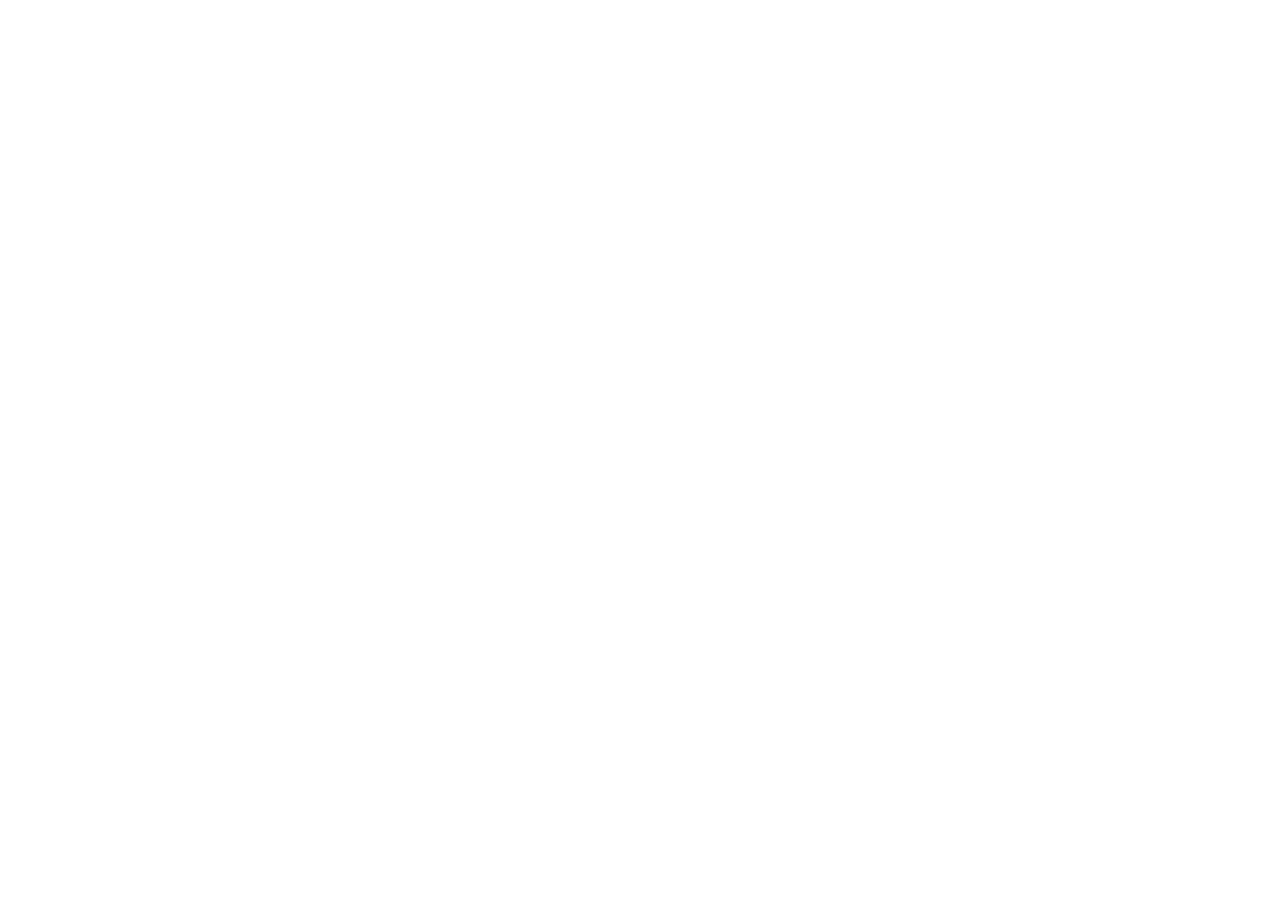
==== hasicskazbrojnice.html @ 20b9e748 "idk" ====
<!DOCTYPE html>
<html lang="en">
<head>
    <meta charset="UTF-8">
    <meta http-equiv="X-UA-Compatible" content="IE=edge">
    <meta name="viewport" content="width=device-width, initial-scale=1.0">
    <title>Document</title>
</head>
<body>
    
</body>
</html>
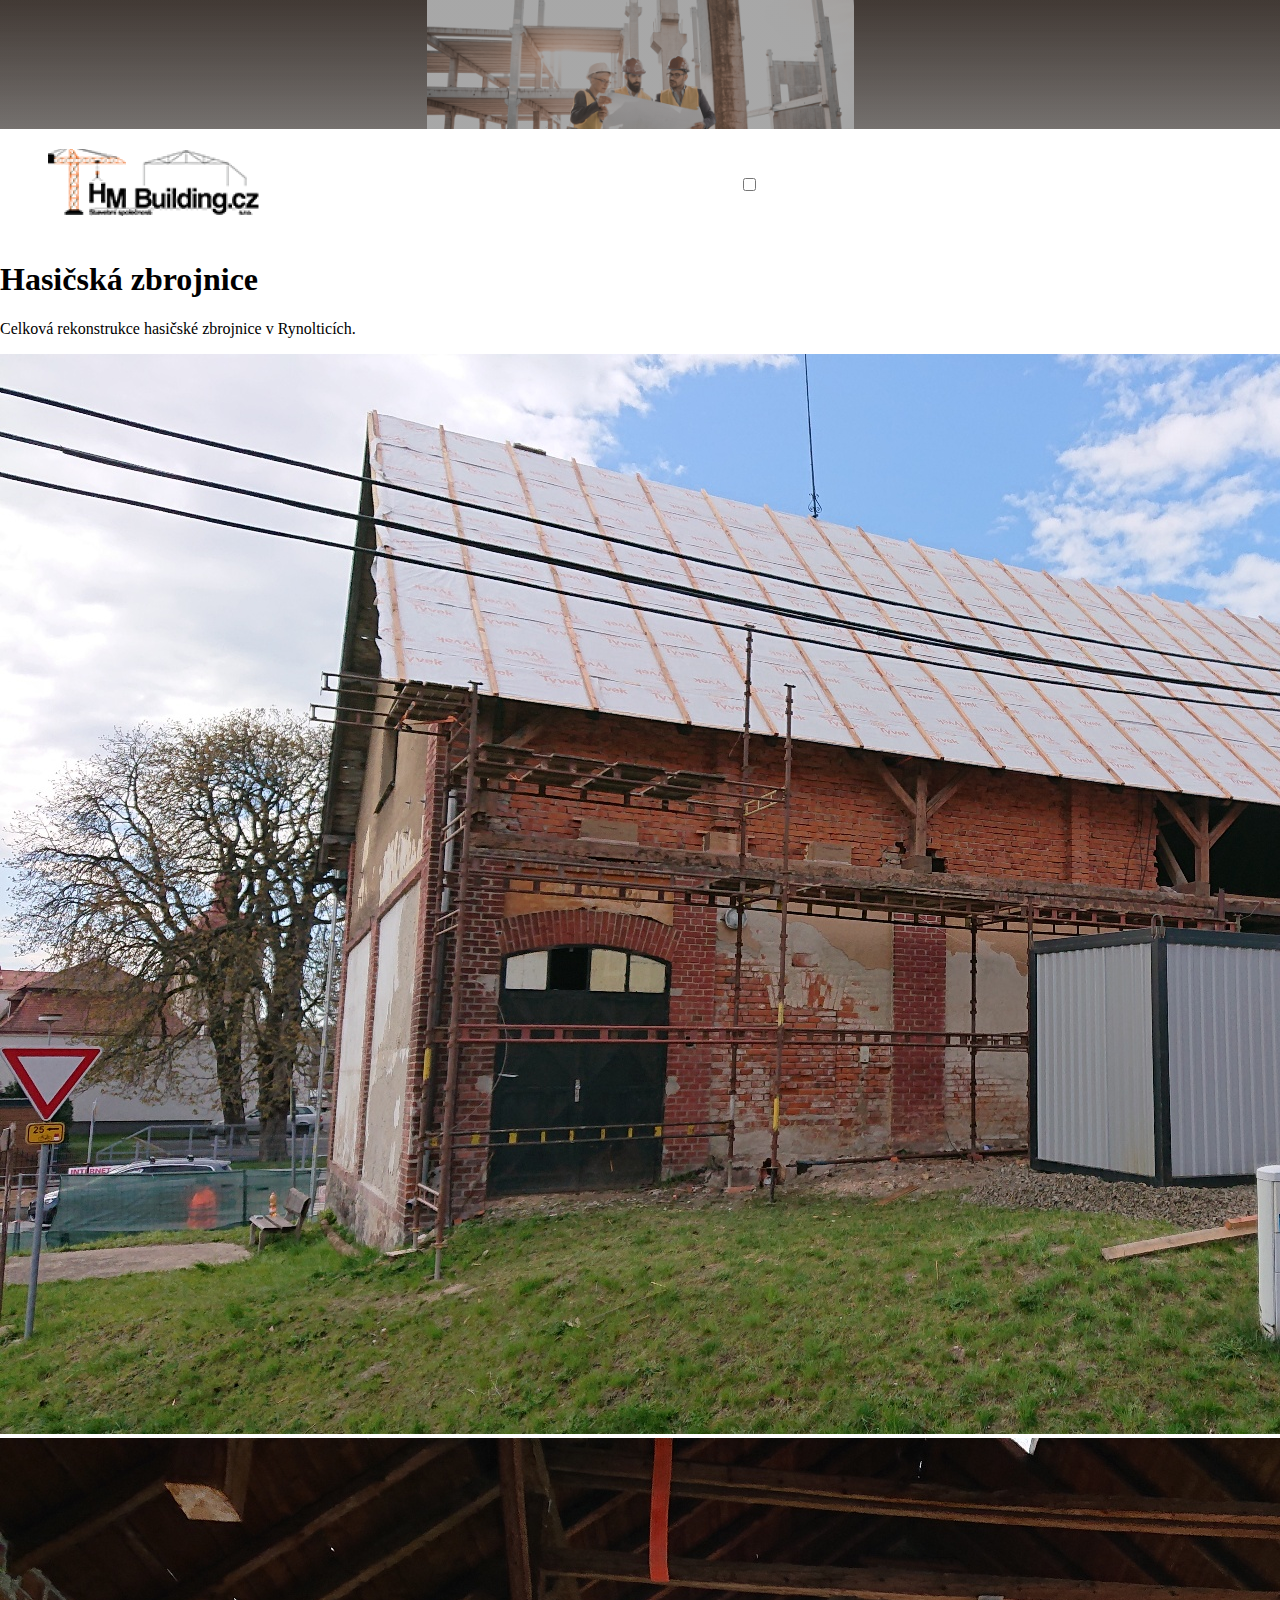
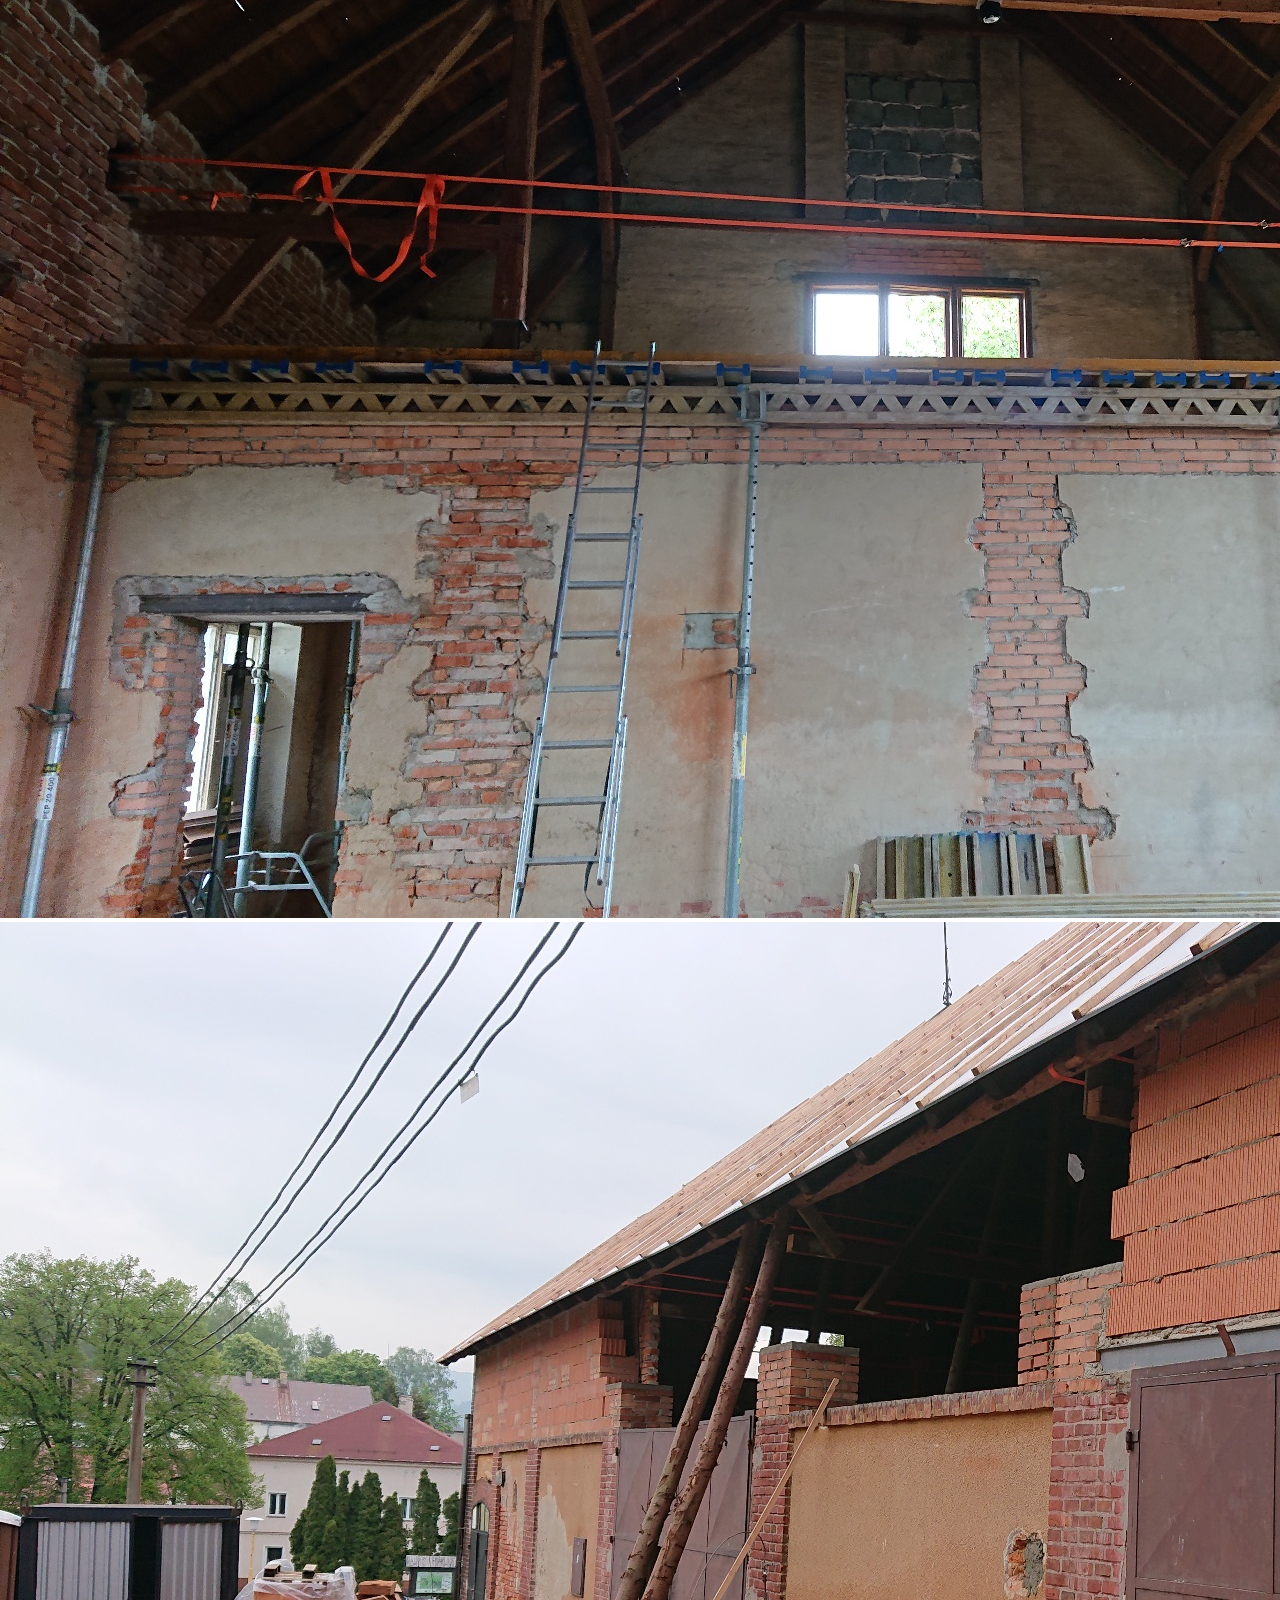
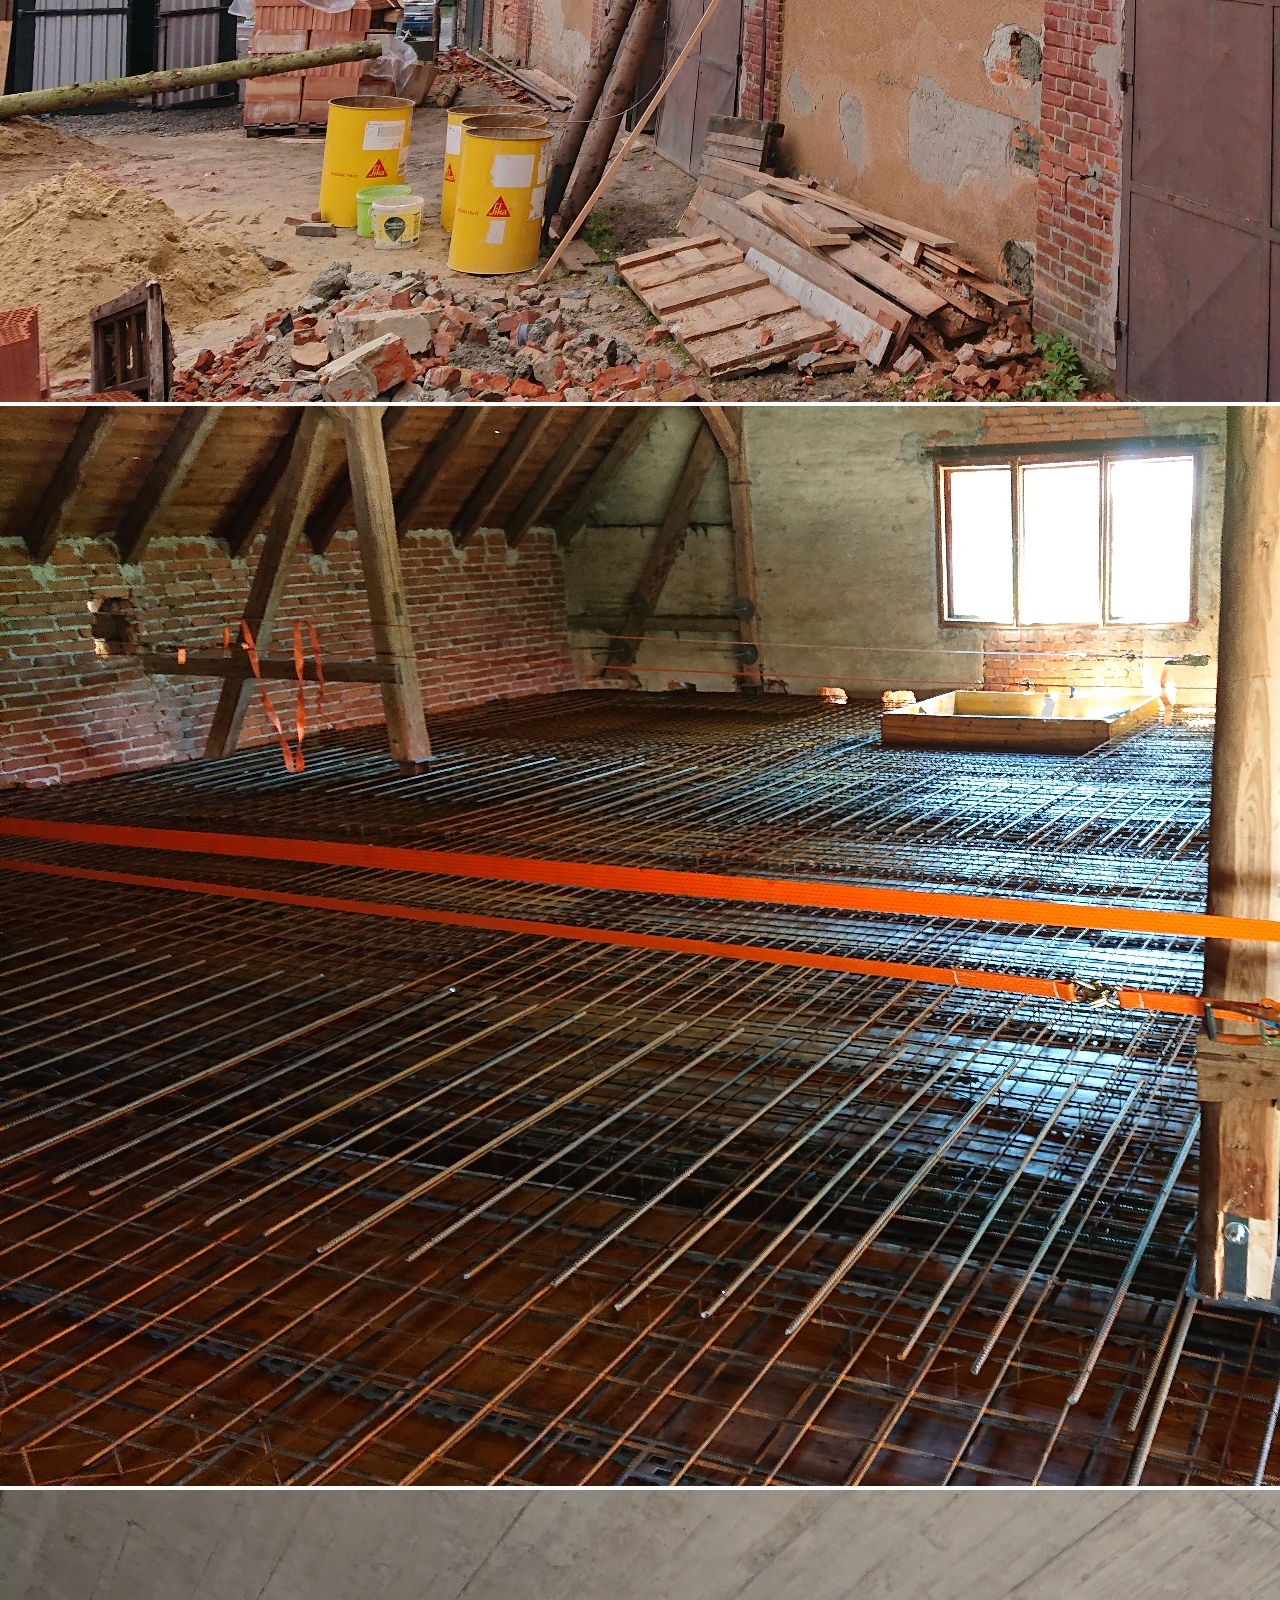
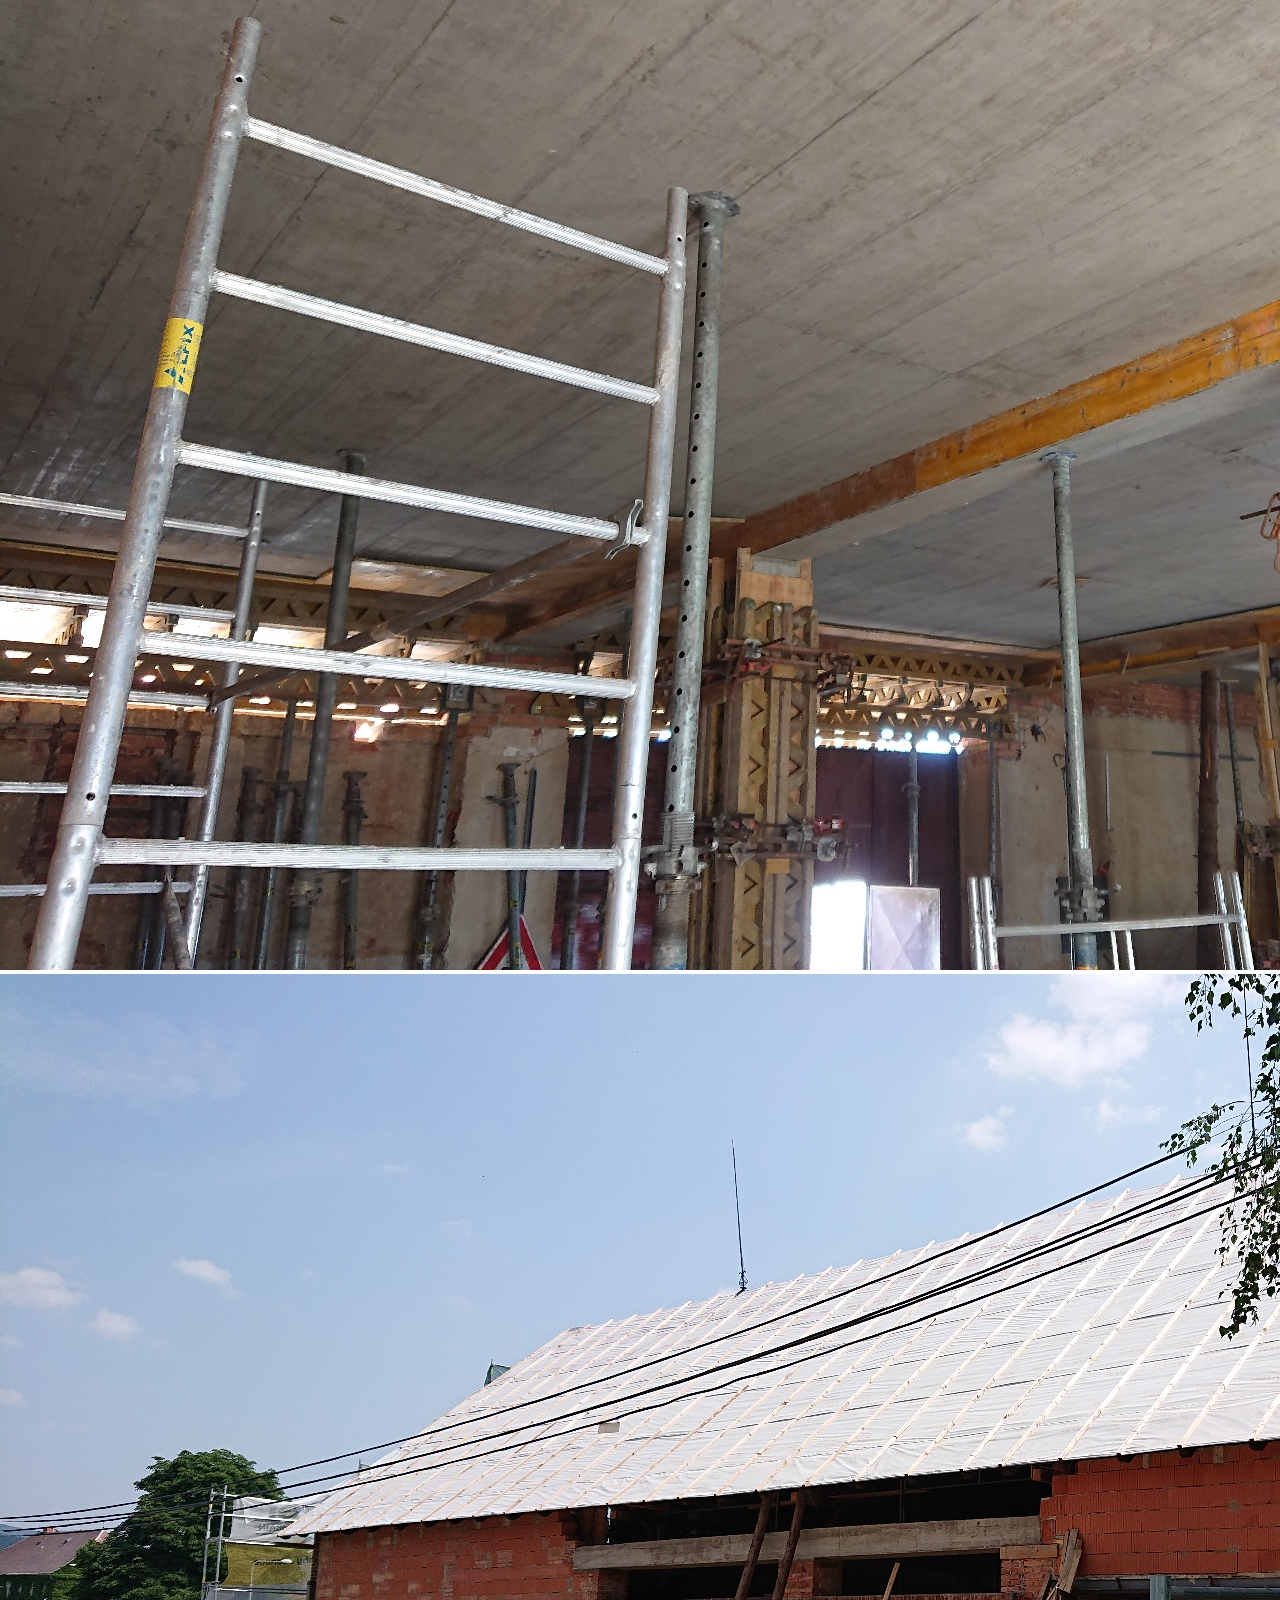
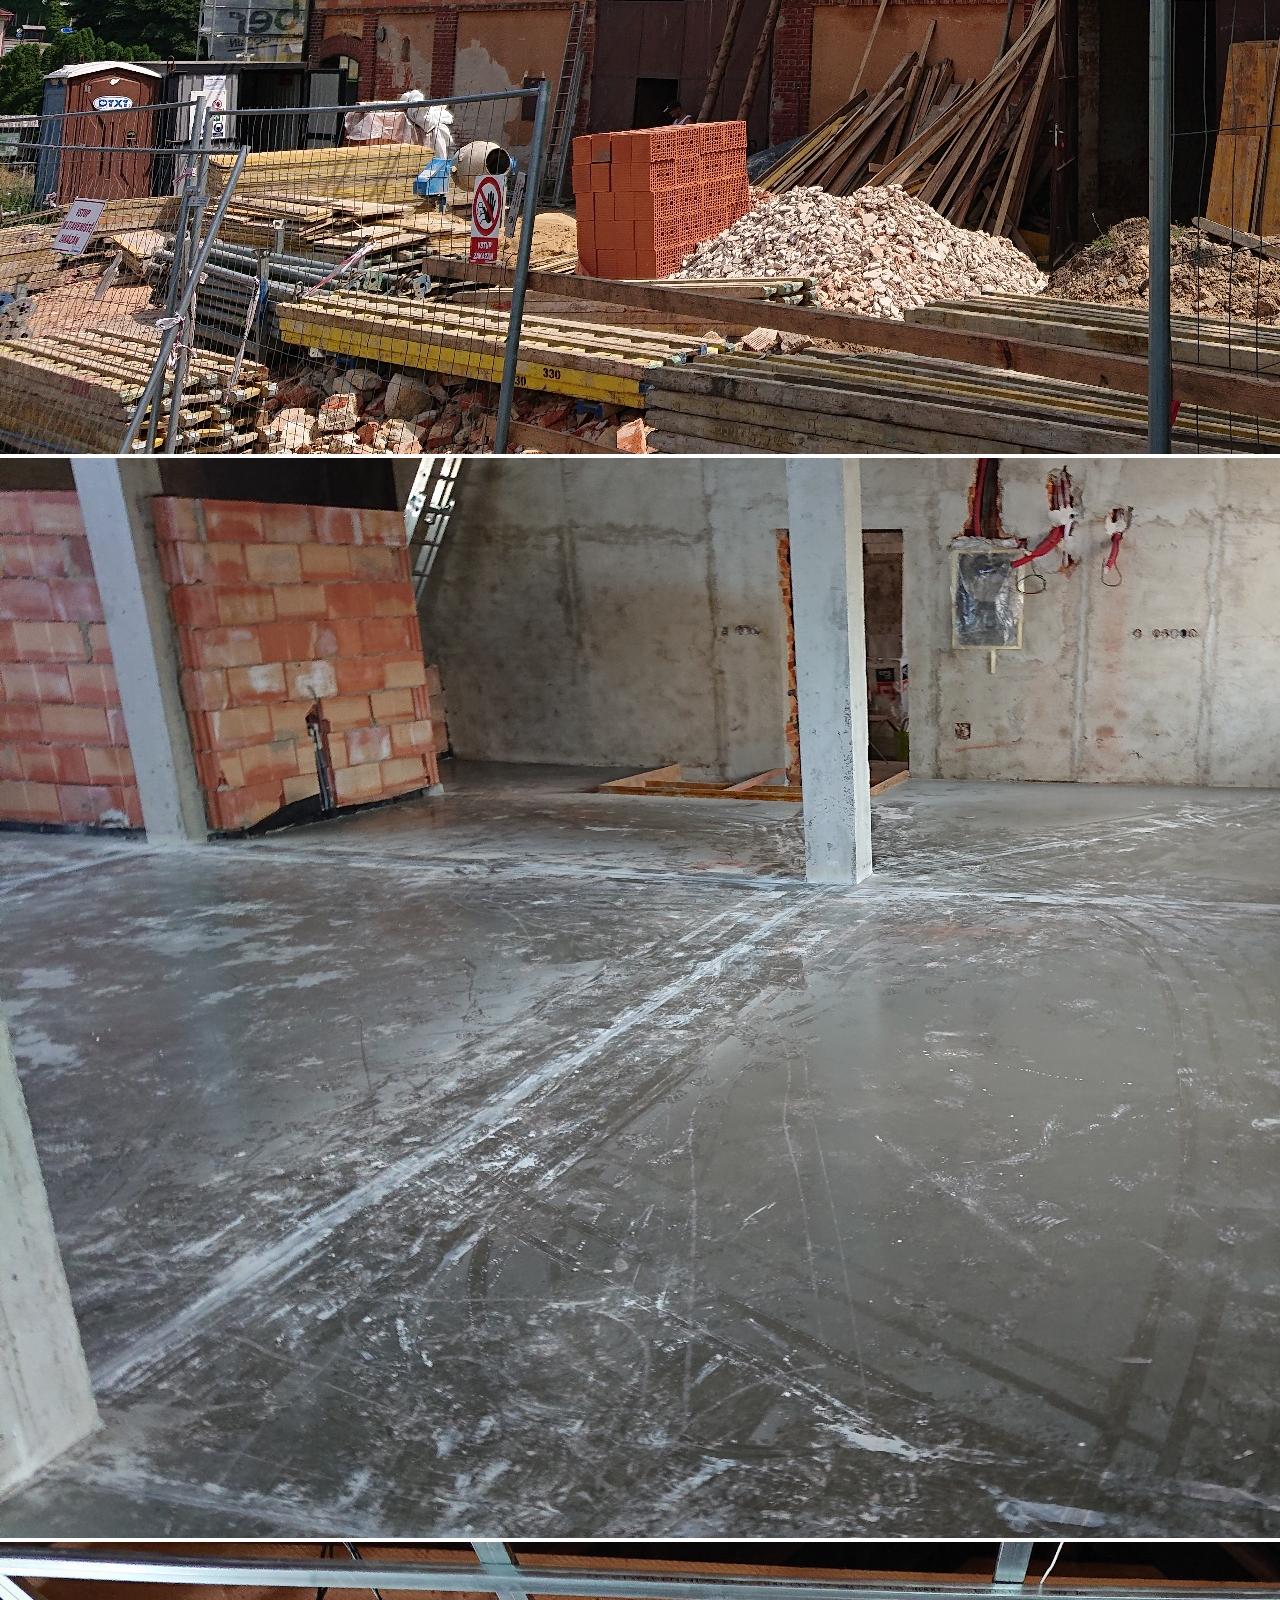
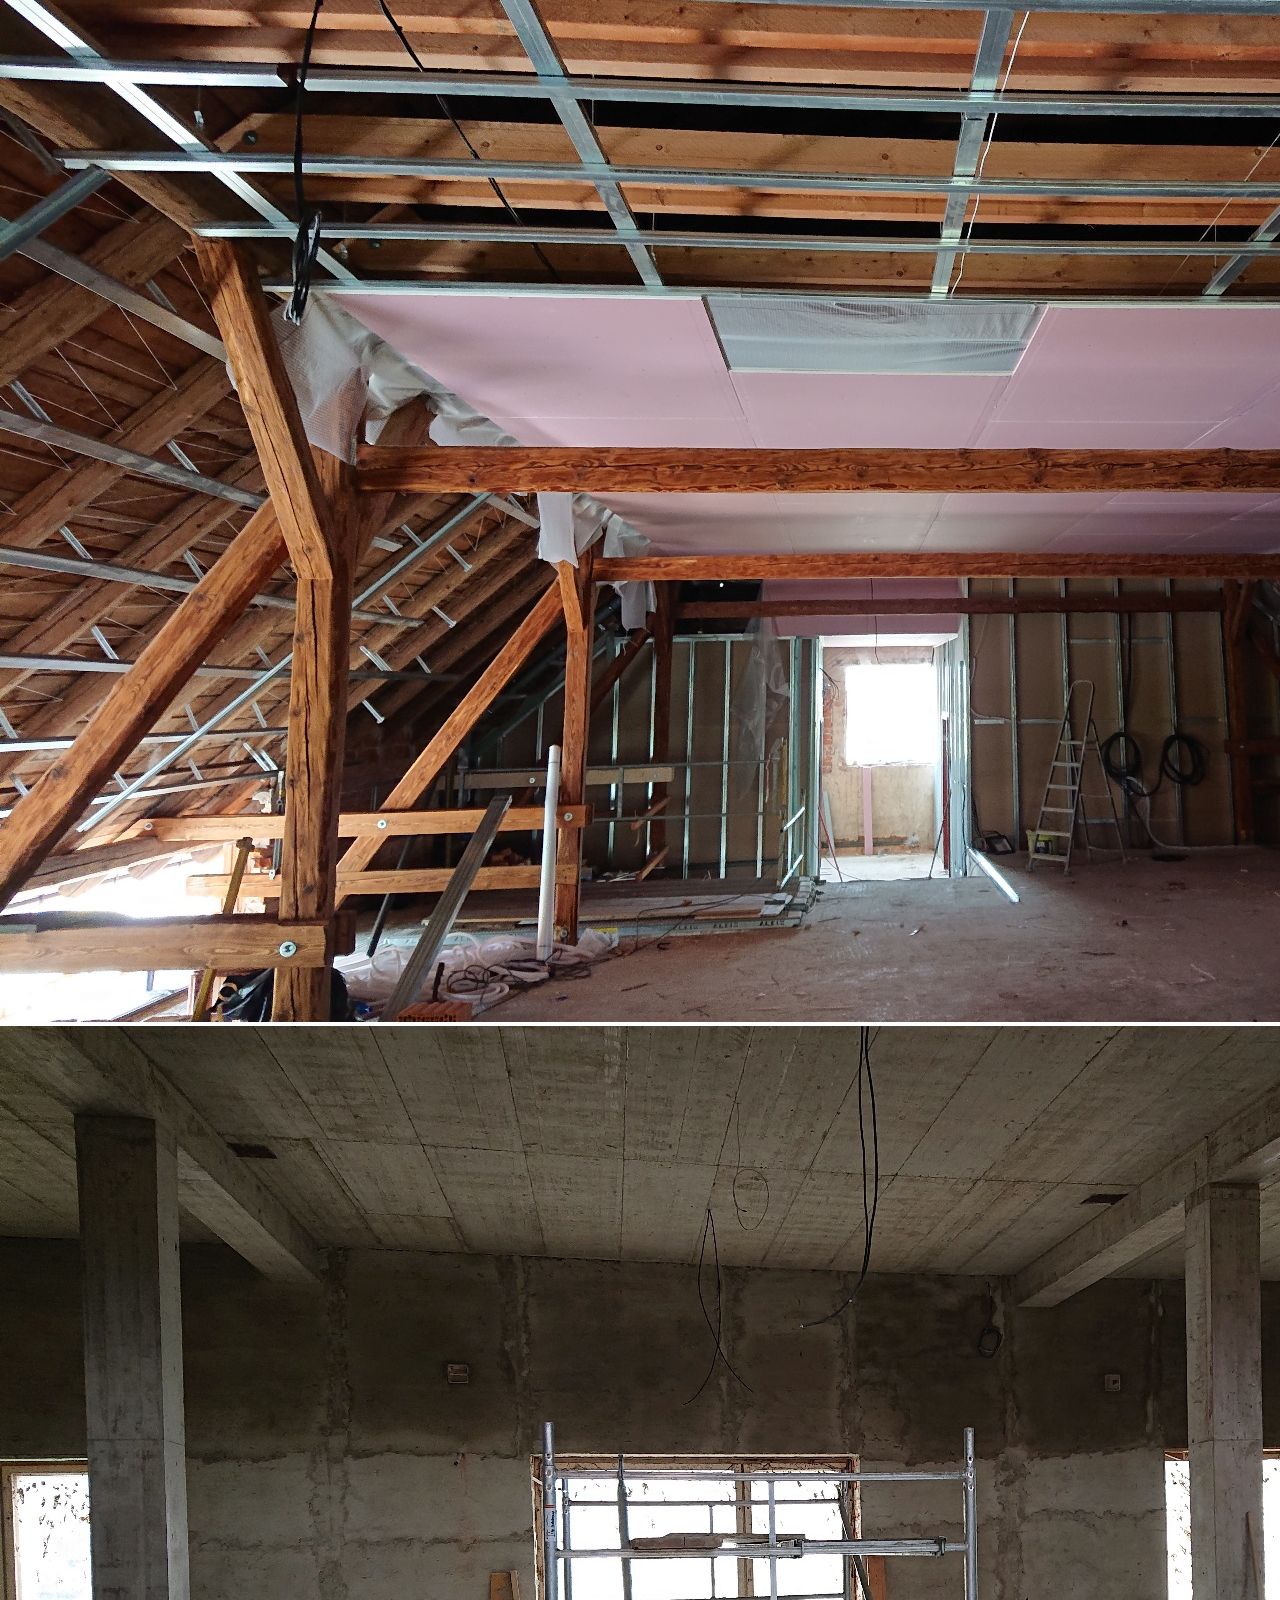
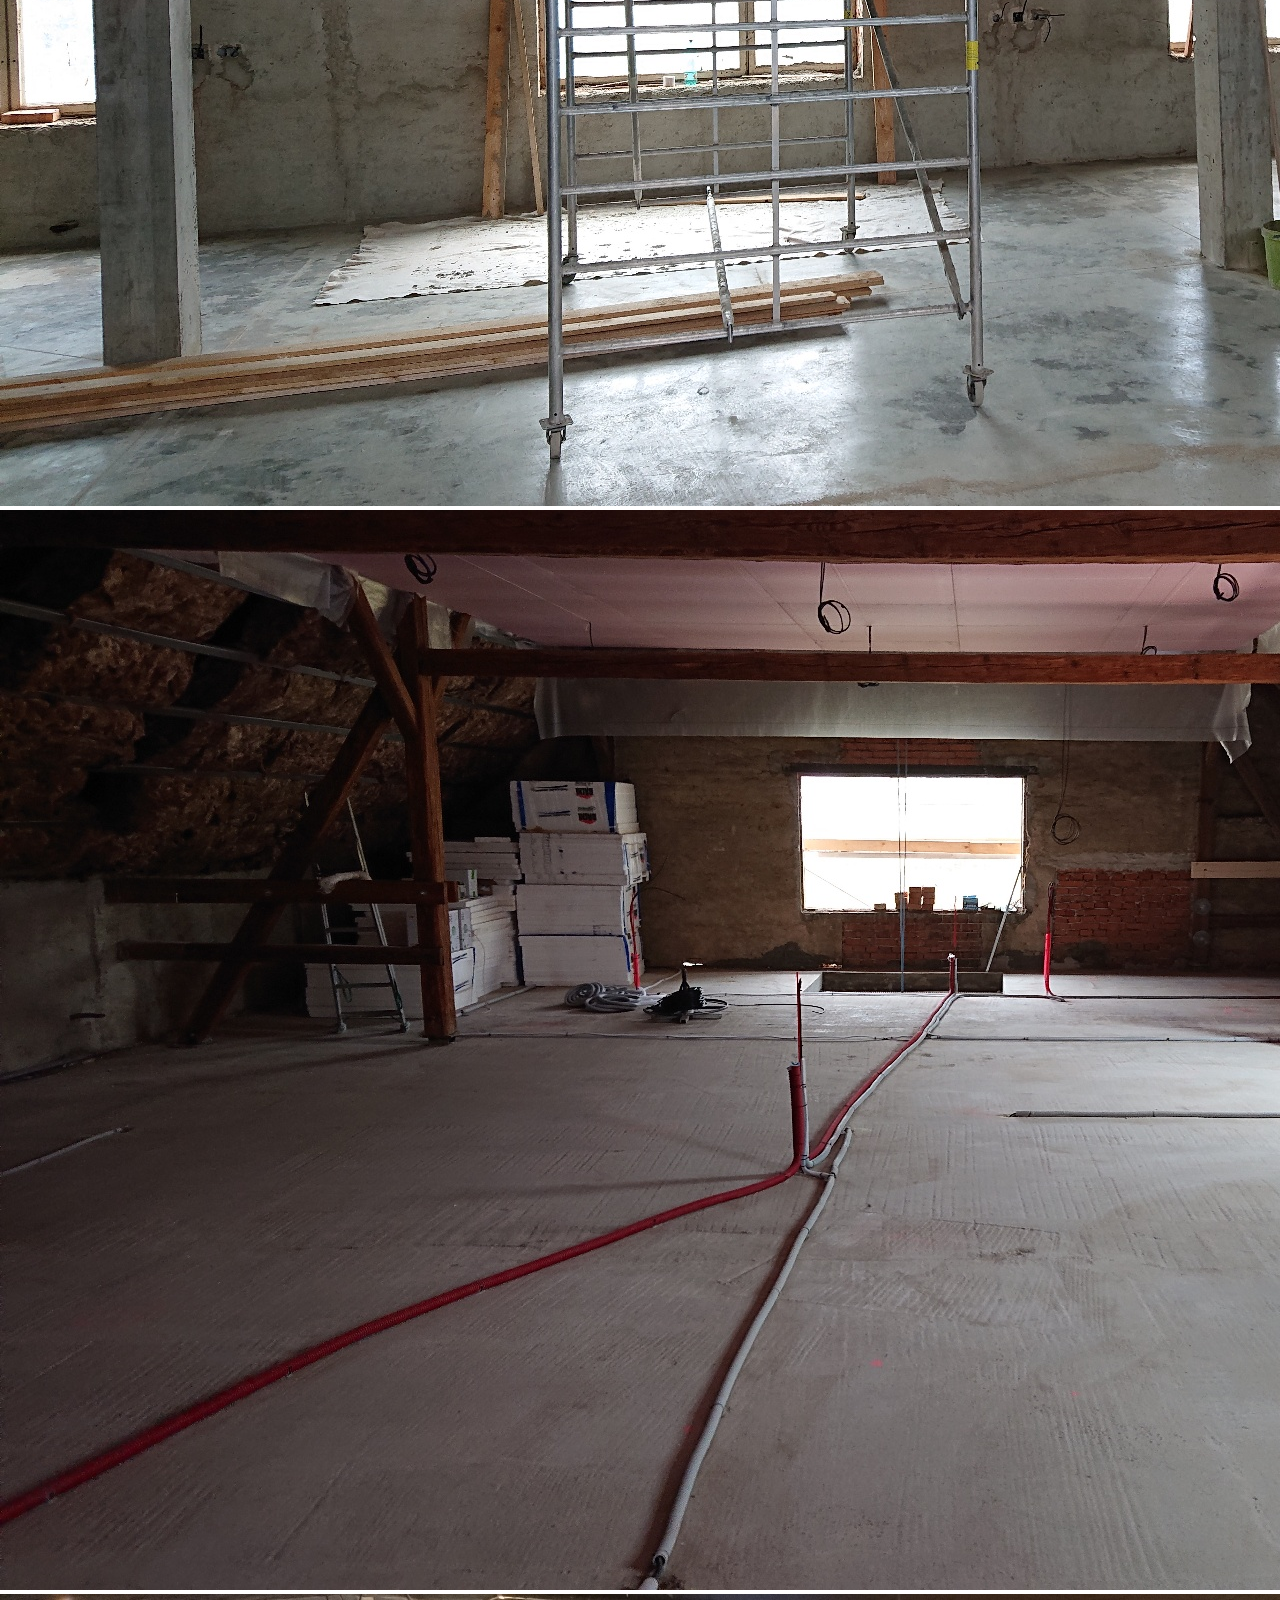
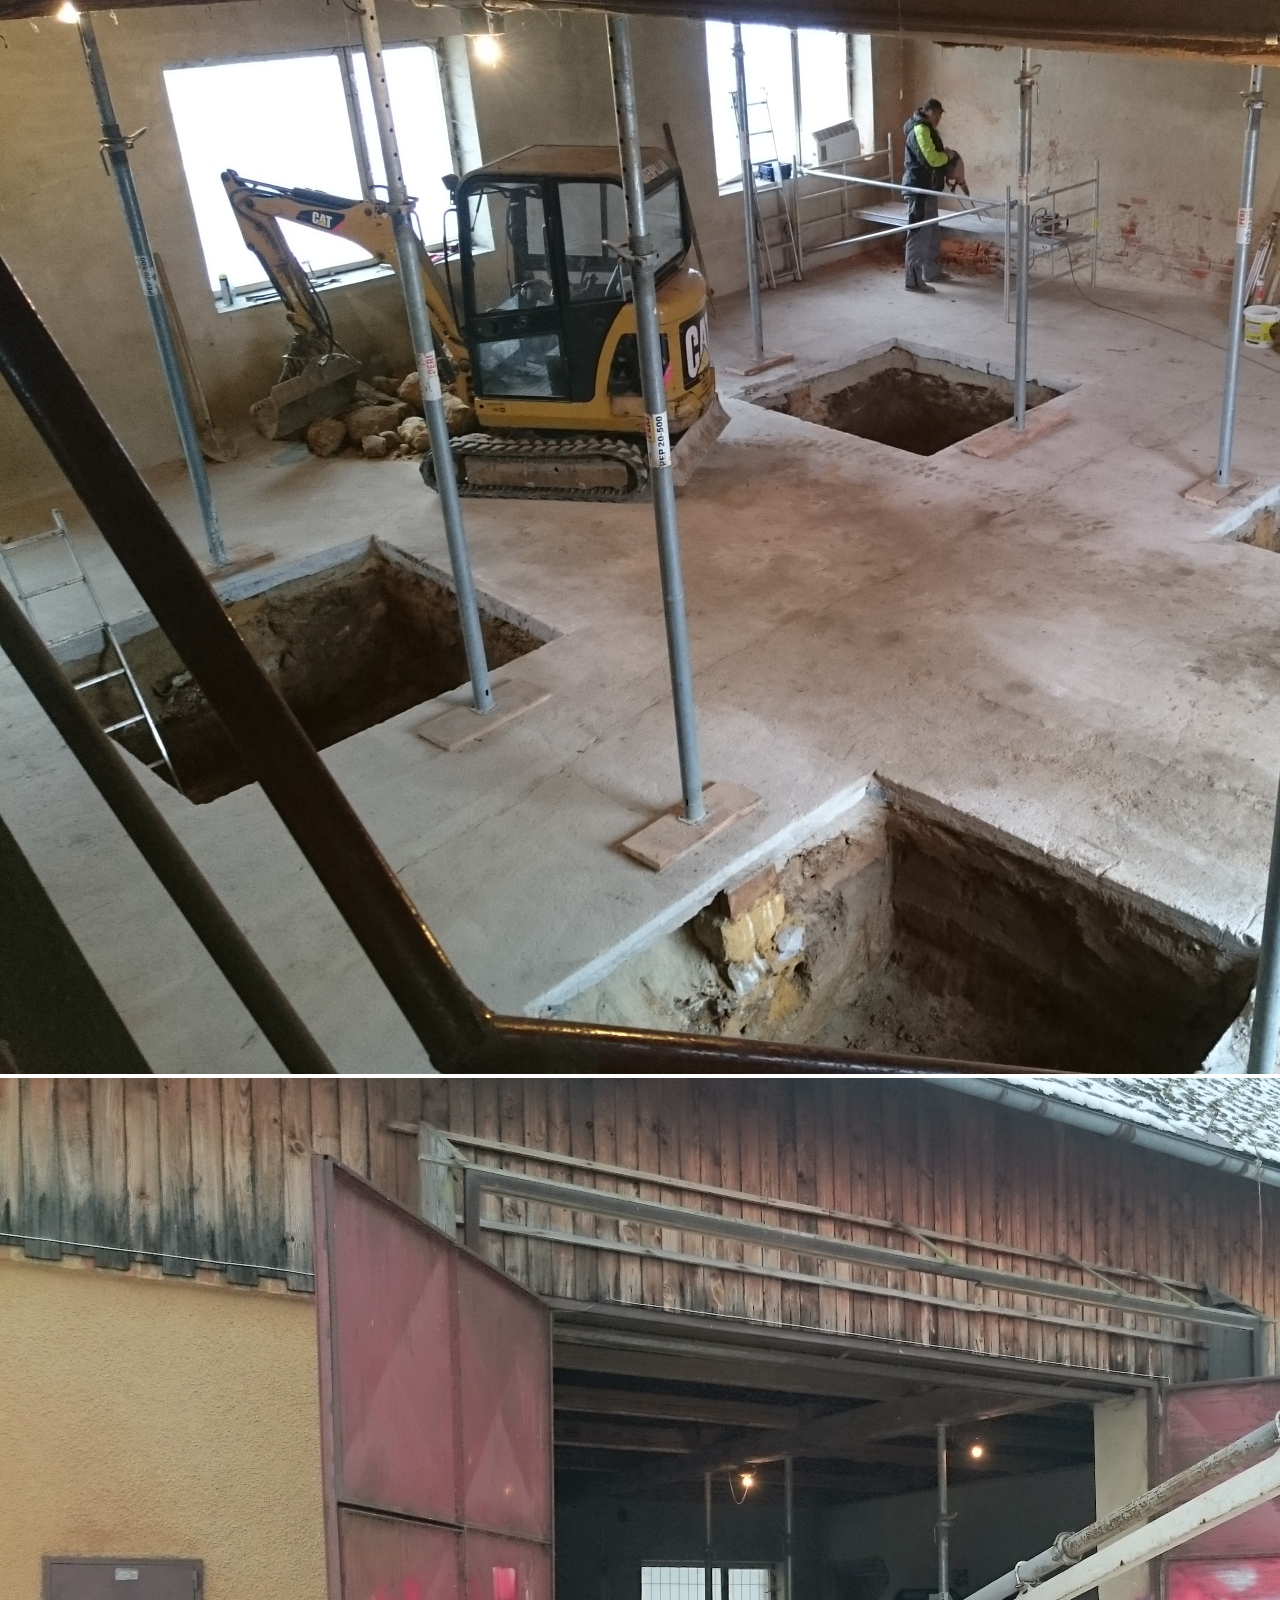
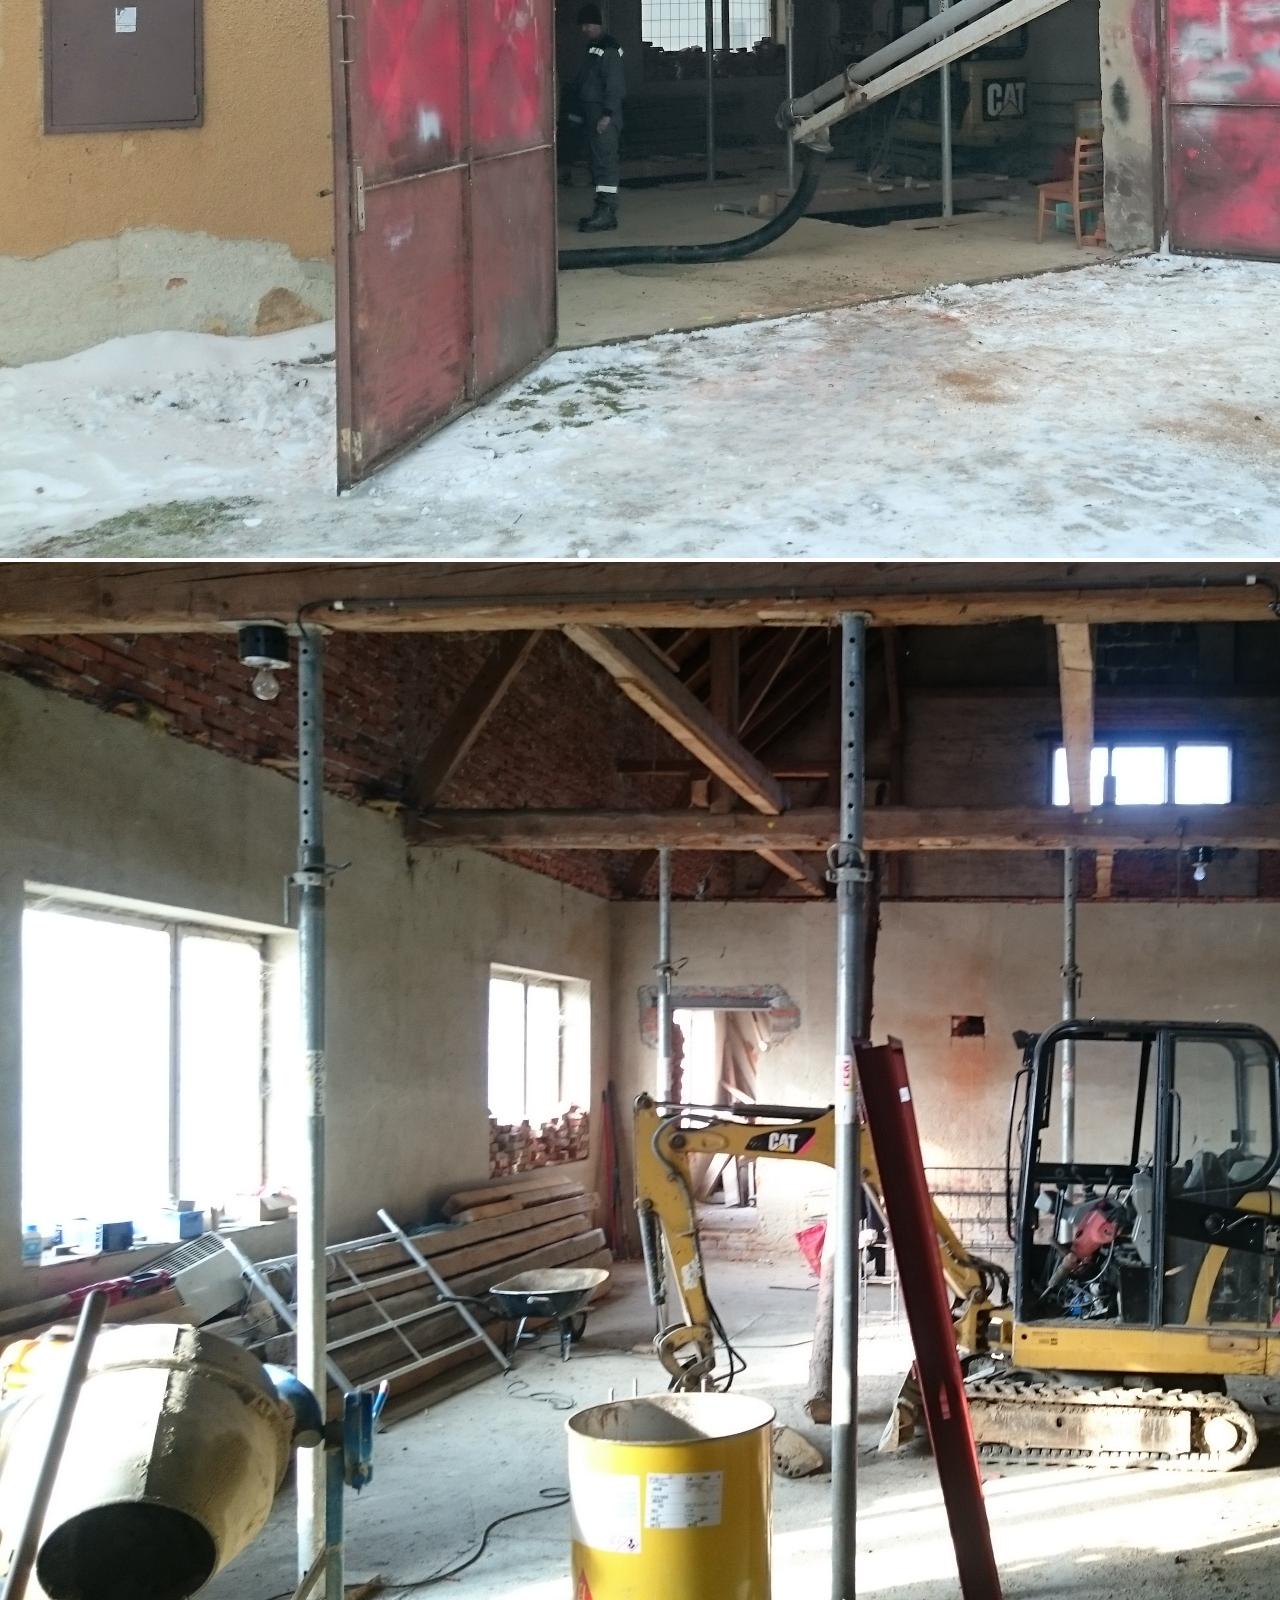
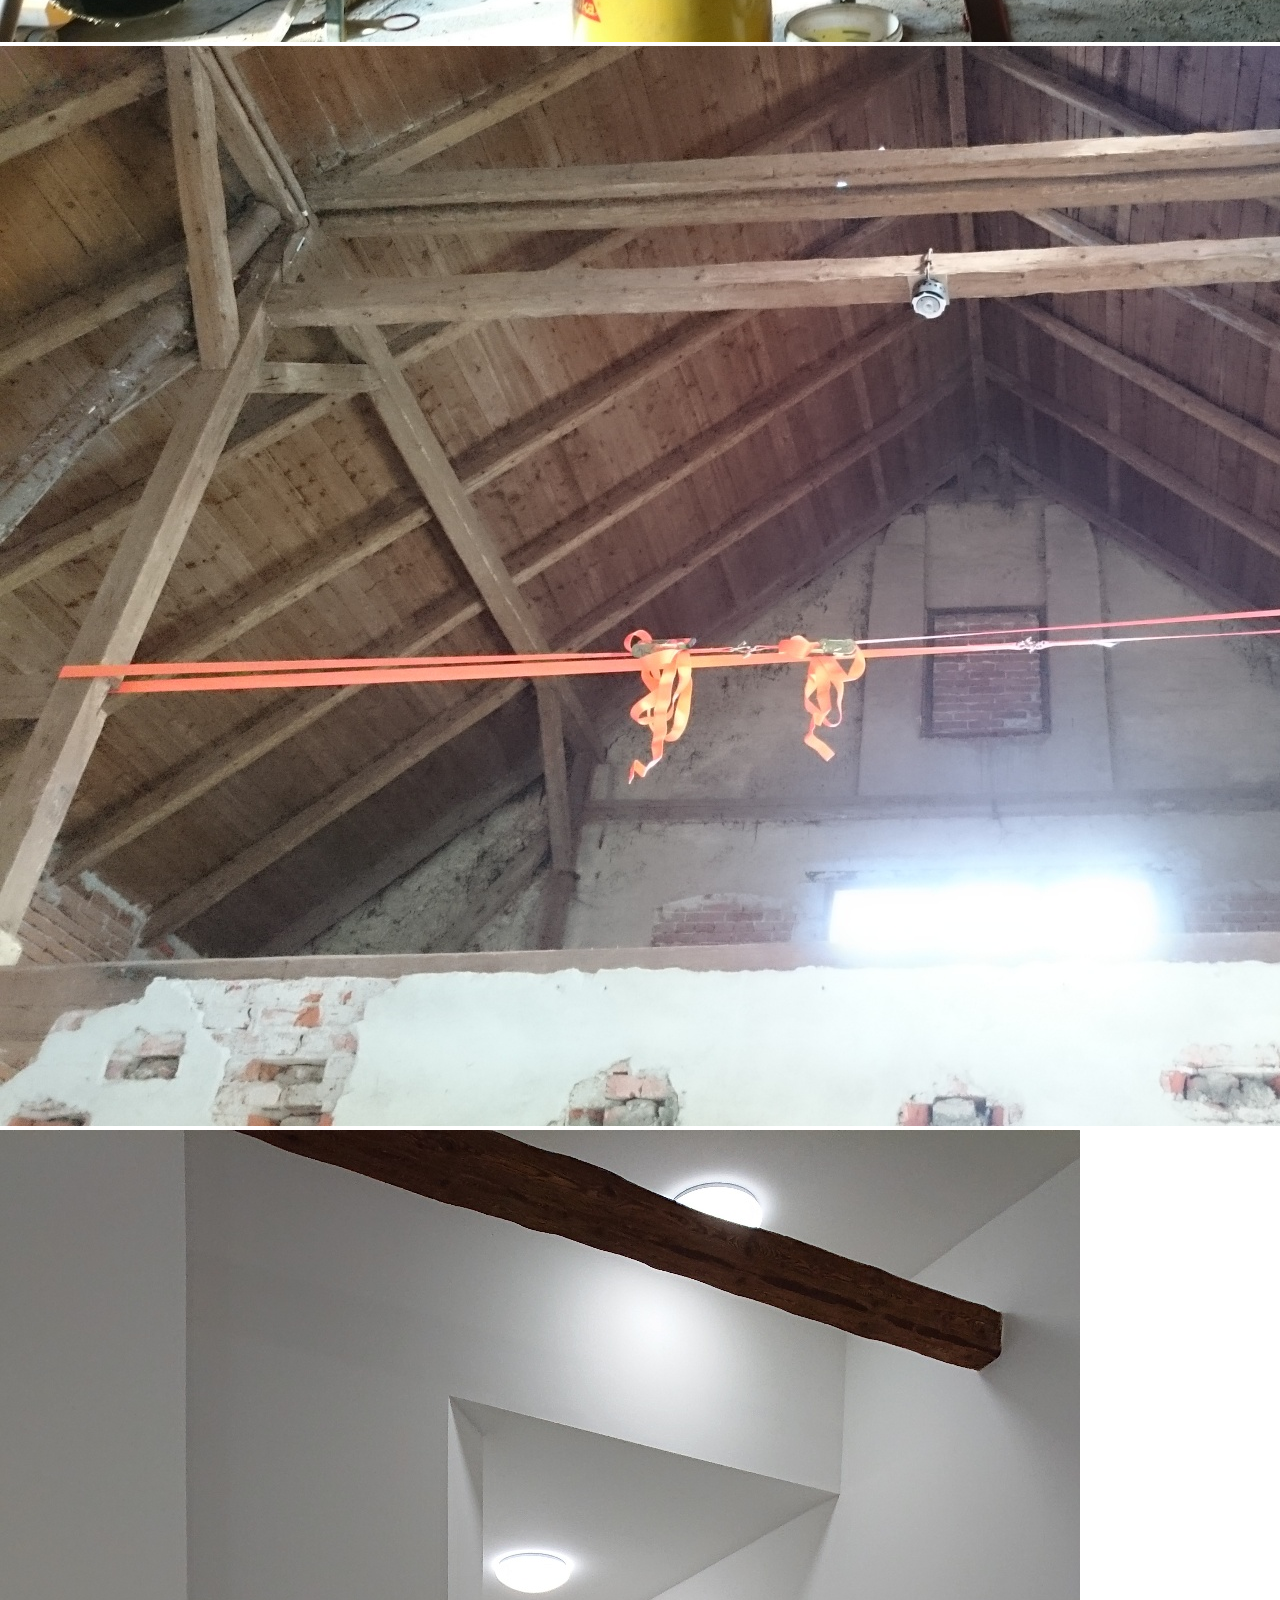
==== commit a593daf9: ":)" ====
--- a/hasicskazbrojnice.html
+++ b/hasicskazbrojnice.html
@@ -5,8 +5,69 @@
     <meta http-equiv="X-UA-Compatible" content="IE=edge">
     <meta name="viewport" content="width=device-width, initial-scale=1.0">
     <title>Document</title>
+    <link rel="stylesheet" href="./styles/mobileHeader.css">
+    <link rel="stylesheet" href="./styles/style.css">
 </head>
 <body>
+    <body class="page">
     
+        <header class="page__nav_backgroud">
+            <div class="page__nav_backgroud_overlay"></div>
+            <nav class="page__nav">
+                <a class="page__nav_img_cont" href="../index.html"><img class="page__nav_img" src="../img/logo.png" alt=""></a>
+                
+                <input class="page__menu_toggle" type="checkbox">
+                <div class="page__menu"><p class="page__menu_text">MENU</p></div>
+                <menu class="page__nav_container"> 
+                    <li class="page__nav_item"><a class="page__nav_link uppercase" href="../index.html">domů      </a> </li>
+                    <li class="page__nav_item"><a class="page__nav_link uppercase" href="../index.html#sluzby">sluzby    </a> </li>
+                    <li class="page__nav_item page__nav_item--active"><a class="page__nav_link uppercase" href="#">reference </a> </li>
+                    <li class="page__nav_item"><a class="page__nav_link uppercase" href="./about.html">o nás     </a> </li>
+                    <li class="page__nav_item"><a class="page__nav_link uppercase" href="./contacts.html">kontakt   </a> </li>
+                </menu>
+            </nav>        
+        </header>
+    
+    
+        <main id="main" class="page__main_s">
+    
+            <section class="page__gallery">
+                <h1 class="page__gallery_header">Hasičská zbrojnice</h1>
+                <p class="page__gallery_text">Celková rekonstrukce hasičské zbrojnice v Rynolticích.</p>
+                <div class="page__gallery_container">
+                    <img class="page__gallery_img" src="../img/reference/hasicska-zbrojnice/reference-hz-01.jpeg">
+                    <img class="page__gallery_img" src="../img/reference/hasicska-zbrojnice/reference-hz-02.jpeg">
+                    <img class="page__gallery_img" src="../img/reference/hasicska-zbrojnice/reference-hz-03.jpeg">
+                    <img class="page__gallery_img" src="../img/reference/hasicska-zbrojnice/reference-hz-04.jpeg">
+                    <img class="page__gallery_img" src="../img/reference/hasicska-zbrojnice/reference-hz-05.jpeg">
+                    <img class="page__gallery_img" src="../img/reference/hasicska-zbrojnice/reference-hz-06.jpeg">
+                    <img class="page__gallery_img" src="../img/reference/hasicska-zbrojnice/reference-hz-07.jpeg">
+                    <img class="page__gallery_img" src="../img/reference/hasicska-zbrojnice/reference-hz-08.jpeg">
+                    <img class="page__gallery_img" src="../img/reference/hasicska-zbrojnice/reference-hz-09.jpeg">
+                    <img class="page__gallery_img" src="../img/reference/hasicska-zbrojnice/reference-hz-10.jpeg">
+                    <img class="page__gallery_img" src="../img/reference/hasicska-zbrojnice/reference-hz-11.jpeg">
+                    <img class="page__gallery_img" src="../img/reference/hasicska-zbrojnice/reference-hz-12.jpeg">
+                    <img class="page__gallery_img" src="../img/reference/hasicska-zbrojnice/reference-hz-14.jpeg">
+                    <img class="page__gallery_img" src="../img/reference/hasicska-zbrojnice/reference-hz-15.jpeg">
+                    <img class="page__gallery_img" src="../img/reference/hasicska-zbrojnice/reference-hz-16.jpeg">
+                    <img class="page__gallery_img" src="../img/reference/hasicska-zbrojnice/reference-hz-17.jpeg">
+                    <img class="page__gallery_img" src="../img/reference/hasicska-zbrojnice/reference-hz-18.jpeg">
+                    <img class="page__gallery_img" src="../img/reference/hasicska-zbrojnice/reference-hz-last.jpeg">
+    
+                
+                
+                </div>
+            </section>
+    
+    
+        </main>
+        <footer class="page__footer">
+            <h2 class="page__footer_header">Plácneme si pro Váš projekt?</h2>
+            <p class="page__footer_text">Nezávazně nás kontaktujte a domluvme vše potřebné.</p>
+            <a class="page__cta page__cta--white page__cta--center" href="./contacts.html">Nezávazně poptat</a>
+    
+        </footer>
+    
+    </body>
 </body>
 </html>--- a/styles/mobileHeader.css
+++ b/styles/mobileHeader.css
@@ -0,0 +1,137 @@
+:root {
+    --grey: #888;
+    --black: #3A3A3A;
+    --white: #FFF;
+    --orange: #EB6C27;
+    --lorange: #FFBE9A;
+}
+nav {
+    padding: 20px;
+    display: flex;
+    justify-content: space-between;
+    align-items: center;
+    background-color: var(--white);
+    
+    
+}
+
+.menu-button__line ~ .menu-button__line {
+    margin-top: 3px;
+}
+
+.menu-button__line {
+    width: 100%;
+    height: 8px;
+    background: linear-gradient(90deg, var(--orange) 0%, var(--lorange) 100%);
+}
+
+.menubtn > div {
+    position: absolute;
+    width: 48px;
+    height: 56px;
+    top: 0;
+    right: 10px;
+    pointer-events: none;
+    display: flex;
+    flex-direction: column;
+    justify-content: center;
+    color: var(--black);
+    margin-right: 20px;
+}
+
+.menubtn {
+    position: relative;
+}
+
+.menubtn {
+    z-index: 999;
+    width: 48px;
+    height: 56px;
+    border: 0;
+    background-color: transparent;
+}
+
+nav menu {
+    position: absolute;
+    top: 112px;
+    left: 20px;
+    right: 20px;
+    background-color: #EB6C27;
+    padding: 25px;
+    margin: 0;
+    display: none;
+    flex-direction: column;
+    gap: 15px;
+}
+
+.nav__item a {
+    font-weight: 500;
+    color: var(--white);
+}
+
+.nav__item--active a {
+    font-weight: 700;
+}
+
+.nav__item {
+    display: block;
+}
+
+menu.active {
+    display: flex;
+}
+
+menu::before {
+    content: "";
+    width: 0; 
+    height: 0; 
+    border-left: 14px solid transparent;
+    border-right: 14px solid transparent;
+    border-bottom: 20px solid var(--orange);
+    
+   
+    
+}
+
+
+.logo {
+    object-fit: cover;
+    height: 100%;
+}
+
+header {
+    background: linear-gradient(0deg, rgba(36, 36, 36, 0.4), rgba(36, 36, 36, 0.4)), linear-gradient(180deg, rgba(255, 255, 255, 0.1) 0%, rgba(255, 255, 255, 0) 100%), linear-gradient(180deg, #42332A 0%, rgba(255, 255, 255, 0) 100%), url(../images/pageheader-1920w.jpg);
+    background-blend-mode: normal, normal, hue, normal;
+    width: 100%;
+    height: 15em;
+    background-size: contain;
+    background-repeat: no-repeat;
+    background-position: center;
+    display: flex;
+    justify-content: end;
+    flex-direction: column;
+    text-align: center;
+    gap: 2px;
+    color: var(--white);
+    display: none;
+}
+
+header:has(*) {
+    display: flex;
+}
+
+.header__title {
+    margin: 0;
+    font-size: 30px;
+    font-weight: 800;
+    line-height: 40.85px;
+}
+
+.header__text {
+    margin: 0;
+    margin-bottom: 20px;
+}
+.menu-image{
+    display: block;
+    background-image: url(../images/svg-menu-icon-15.webp);
+}
--- a/styles/style.css
+++ b/styles/style.css
@@ -0,0 +1,375 @@
+/*navbar*/
+:root {
+    --grey: #888;
+    --black: #3A3A3A;
+    --white: #FFF;
+    --orange: #EB6C27;
+    --lorange: #FFBE9A;
+}
+
+header {
+    background: linear-gradient(0deg, rgba(36, 36, 36, 0.4), rgba(36, 36, 36, 0.4)), linear-gradient(180deg, rgba(255, 255, 255, 0.1) 0%, rgba(255, 255, 255, 0) 100%), linear-gradient(180deg, #42332A 0%, rgba(255, 255, 255, 0) 100%), url(../images/pageheader-1920w.jpg);
+    background-blend-mode: normal, normal, hue, normal;
+    width: 100%;
+    height: 15em;
+    background-size: cover;
+    background-repeat: no-repeat;
+    background-position: center;
+    display: flex;
+    justify-content: end;
+    flex-direction: column;
+    text-align: center;
+    gap: 2px;
+    color: var(--white);
+    display: none;
+}
+
+
+
+.header__title {
+    margin: 0;
+    font-size: 30px;
+    font-weight: 800;
+    line-height: 40.85px;
+}
+
+.header__text {
+    margin: 0;
+    margin-bottom: 20px;
+}
+.body__header{
+    font-size: .7em;
+    display: grid;
+    justify-content: center;
+    padding-bottom: 0;
+}
+.body__header span{
+    color: #EB6C27;
+}
+.body__desc{
+    padding:0 .5em;
+    text-align: center;
+}
+.body__card{
+    padding: 0 .5em 1em;
+    
+}
+.card__img{
+    display: block;
+    width: 100%;
+    height: 150px;
+    background-size: cover;
+    
+}
+.novostavba{
+    background-image: url(../images/sluzba-novostavby-1200w.jpg)
+}
+.prumyslove{
+    background-image: url(../images/sluzba-prumyslove-stavby-1920w.jpg)
+}
+.Rekonstrukce{
+    background-image: url(../images/sluzba-rekonstrukce-1920w.jpg)
+}
+.komunikace{
+    background-image: url(../images/sluzba-komunikace-a-zpevnene-plochy-1200w.jpg)
+}
+.img__rightcorne{
+    border-radius: 0 0 3rem 0;
+}
+.img__leftcorne{
+    border-radius: 0  0  0 3rem;
+}
+.btn {
+    color: #EB6C27;
+    border: #EB6C27 1px dashed;
+    padding: .5em;
+}
+.body__nabidka{
+    display: grid;
+    width: 100%;
+    height:200px;
+    background-image: url(../images/background-CTAblock-4460w.jpg);
+    background-repeat: no-repeat;
+    background-position: center;
+    background-size: cover;
+    grid-template-areas:
+    "text"
+    "text2"
+    "btn";
+    grid-template-rows: 65 55 70;
+    padding:10px;
+    justify-content: left;
+    margin-top: .5em;
+    margin:0 -20px;
+}
+.text{
+    color: #ffffff;
+    padding-right: 40px;
+    margin-left: 1em;
+}
+.nabidka__btn{
+    background-color: #EB6C27;
+    width: fit-content;
+    padding: 10px 10px 0 10px ;
+    margin-left: 1em;
+}
+.hasicarna{
+    background-image: url(../images/reference/reference-hasicska-zbrojnice-600w.jpg);
+}
+.pradelna{
+    background-image: url(../images/reference/reference-pradelna-600w.jpg)
+}
+.restyl{
+    background-image: url(../images/reference/reference-plocha-600w.jpg);
+}
+.card__image{
+    display: block;
+    width: 100%;
+    height: 170px;
+    background-size: cover;
+    
+}
+.reference__btn{
+    
+    background-color: #EB6C27;
+    width: fit-content;
+    padding: 0 3em;
+}
+.body__reference{
+    display: grid;
+    justify-content: center;
+    padding: 30px 0;
+}
+.footer{
+    display:grid;
+    justify-content: center;
+    padding: 15px;
+    text-align: center;
+    background-color: #EB6C27;
+    color: #FFFFFF;
+    
+}
+.web{
+    margin: 0;
+    padding: 0;
+}
+body{
+    padding: 0;
+    margin: 0;
+}
+.footer__btn{
+    color: #EB6C27;
+    background-color: #FFFFFF;
+    width: fit-content;
+    
+    margin:auto;
+    padding: 1em 2em;
+}
+a{
+    text-decoration: none;
+}
+.header__onas{
+    margin-left: 1em;
+}
+.text__info{
+    margin:0 1em;  
+}
+.seznam{
+    list-style: none;
+}
+.seznam .list::before {
+    content: "\2022";  
+    color: #EB6C27; 
+    font-weight: bold; 
+    display: inline-block; 
+    width: 1em; 
+    margin-left: -1em; 
+  }
+ .restyl__body{
+    display: grid;
+    justify-content: center;
+ }
+.ref__img{
+    display: block;
+    width: 100%;
+    margin: 0 auto;
+    height: 200px;
+    background-size: contain;
+    background-repeat: no-repeat;
+    
+}
+.img1{
+    background-image: url(../images/reference/plochy-restyl/reference-restyl-01.jpeg);
+}
+.img2{
+    background-image: url(../images/reference/plochy-restyl/reference-restyl-02.jpeg);
+}
+.img3{
+    background-image: url(../images/reference/plochy-restyl/reference-restyl-03.jpeg);
+}
+.img4{
+    background-image: url(../images/reference/plochy-restyl/reference-restyl-04.jpeg);
+}
+:root {
+    --grey: #888;
+    --black: #3A3A3A;
+    --white: #FFF;
+    --orange: #EB6C27;
+    --lorange: #FFBE9A;
+}
+nav {
+    padding: 20px;
+    display: flex;
+    justify-content: space-between;
+    align-items: center;
+    background-color: var(--white);
+    
+    
+}
+
+.menu-button__line ~ .menu-button__line {
+    margin-top: 3px;
+}
+
+.menu-button__line {
+    width: 100%;
+    height: 8px;
+    background: linear-gradient(90deg, var(--orange) 0%, var(--lorange) 100%);
+}
+
+.menubtn > div {
+    position: absolute;
+    width: 48px;
+    height: 56px;
+    top: 0;
+    right: 10px;
+    pointer-events: none;
+    display: flex;
+    flex-direction: column;
+    justify-content: center;
+    color: var(--black);
+    margin-right: 20px;
+}
+
+.menubtn {
+    position: relative;
+}
+
+.menubtn {
+    z-index: 999;
+    width: 48px;
+    height: 56px;
+    border: 0;
+    background-color: transparent;
+}
+
+nav menu {
+    position: absolute;
+    top: 112px;
+    left: 20px;
+    right: 20px;
+    background-color: #EB6C27;
+    padding: 25px;
+    margin: 0;
+    display: none;
+    flex-direction: column;
+    gap: 15px;
+}
+
+.nav__item a {
+    font-weight: 500;
+    color: var(--white);
+}
+
+.nav__item--active a {
+    font-weight: 700;
+}
+
+.nav__item {
+    display: block;
+}
+
+menu.active {
+    display: flex;
+}
+
+menu::before {
+    content: "";
+    width: 0; 
+    height: 0; 
+    border-left: 14px solid transparent;
+    border-right: 14px solid transparent;
+    border-bottom: 20px solid var(--orange);
+    
+   
+    
+}
+
+
+.logo {
+    object-fit: cover;
+    height: 100%;
+}
+
+header {
+    background: linear-gradient(0deg, rgba(36, 36, 36, 0.4), rgba(36, 36, 36, 0.4)), linear-gradient(180deg, rgba(255, 255, 255, 0.1) 0%, rgba(255, 255, 255, 0) 100%), linear-gradient(180deg, #42332A 0%, rgba(255, 255, 255, 0) 100%), url(../images/pageheader-1920w.jpg);
+    background-blend-mode: normal, normal, hue, normal;
+    width: 100%;
+    height: 15em;
+    background-size: contain;
+    background-repeat: no-repeat;
+    background-position: center;
+    display: flex;
+    justify-content: end;
+    flex-direction: column;
+    text-align: center;
+    gap: 2px;
+    color: var(--white);
+    display: none;
+}
+
+header:has(*) {
+    display: flex;
+}
+
+.header__title {
+    margin: 0;
+    font-size: 30px;
+    font-weight: 800;
+    line-height: 40.85px;
+}
+
+.header__text {
+    margin: 0;
+    margin-bottom: 20px;
+}
+.menu-image{
+    display: block;
+    background-image: url(../images/svg-menu-icon-15.webp);
+}
+
+.body__ref a{
+    text-decoration:none;
+}
+.body__card h2{
+    color:var(--black);
+    text-align: center;
+}
+.body__card p{
+    color:var(--black);
+    text-align: center;
+}
+.gallery{
+    display: grid;
+    grid-template-columns: 1fr;
+    grid-auto-rows: 200px;
+    
+}
+.page__gallery_img{
+    height: fit-content;
+    width: auto;
+    
+}
+.page{
+    margin: 0 10;
+}
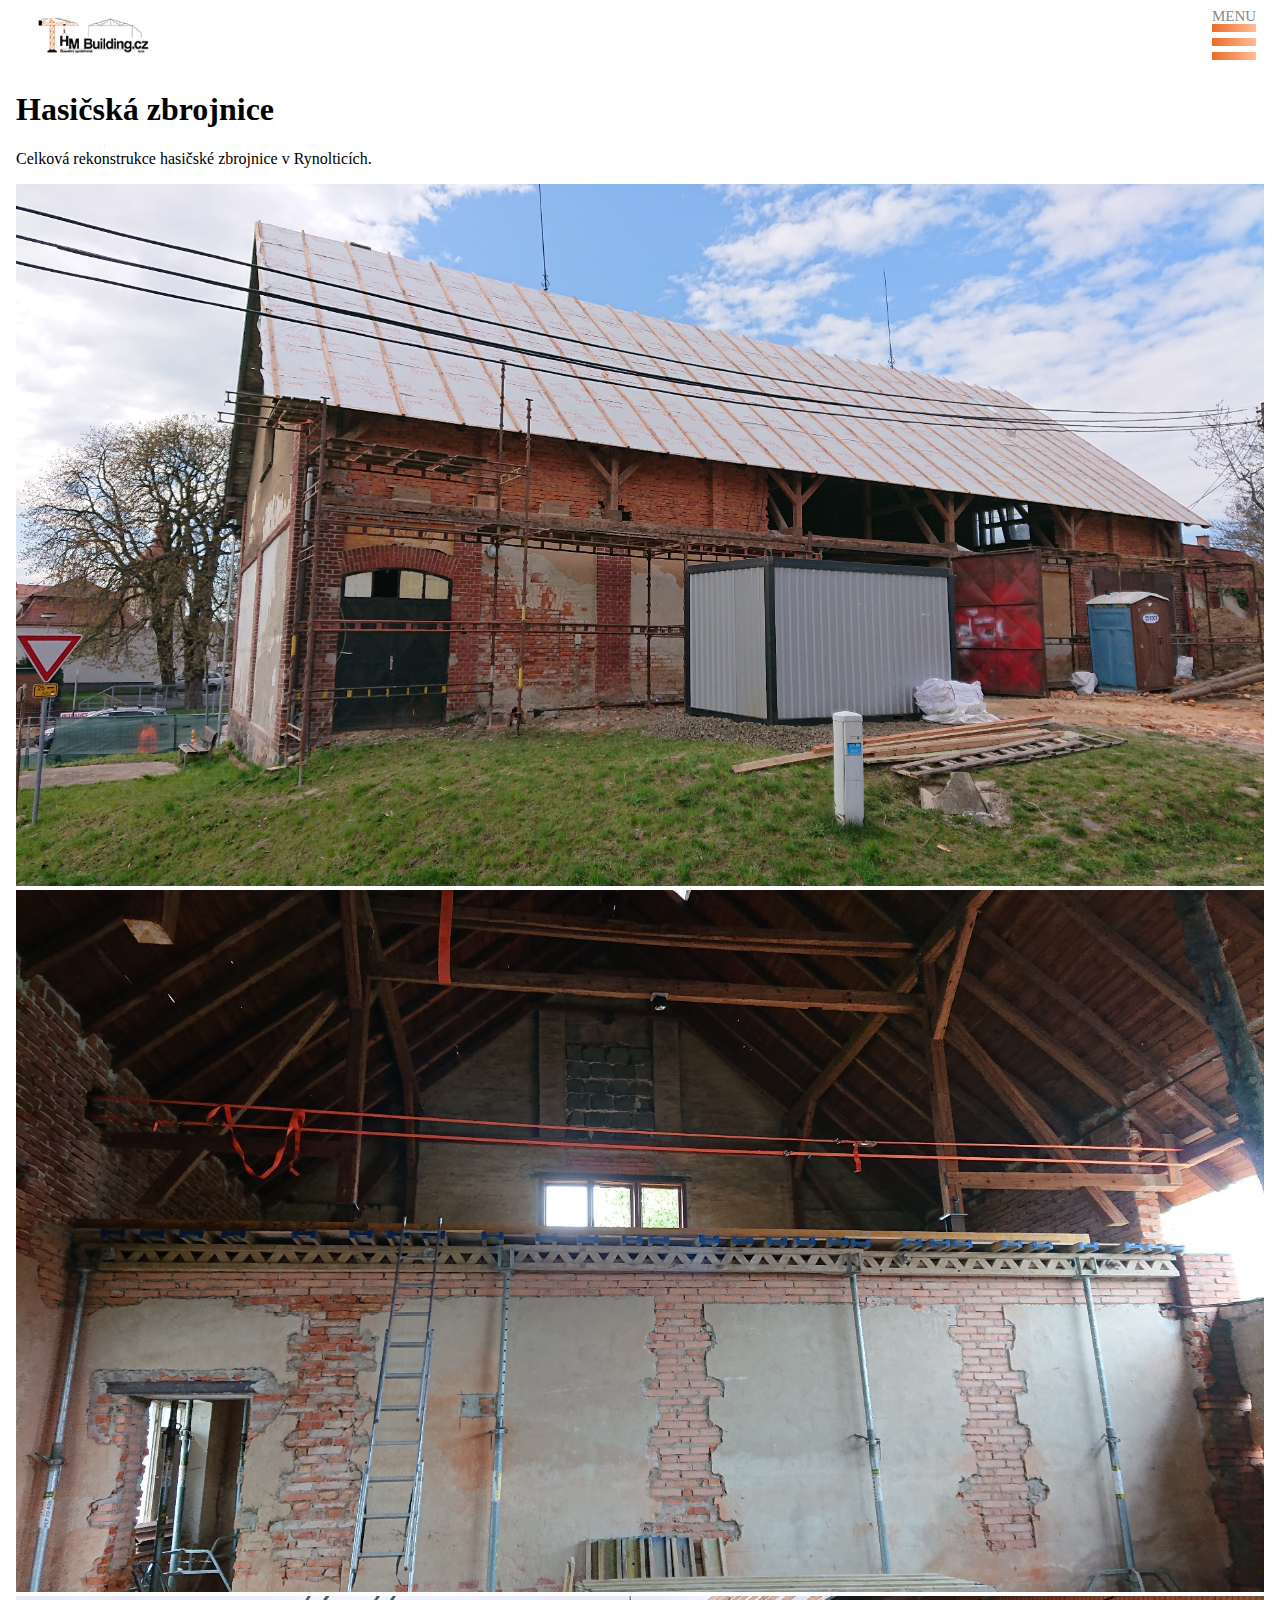
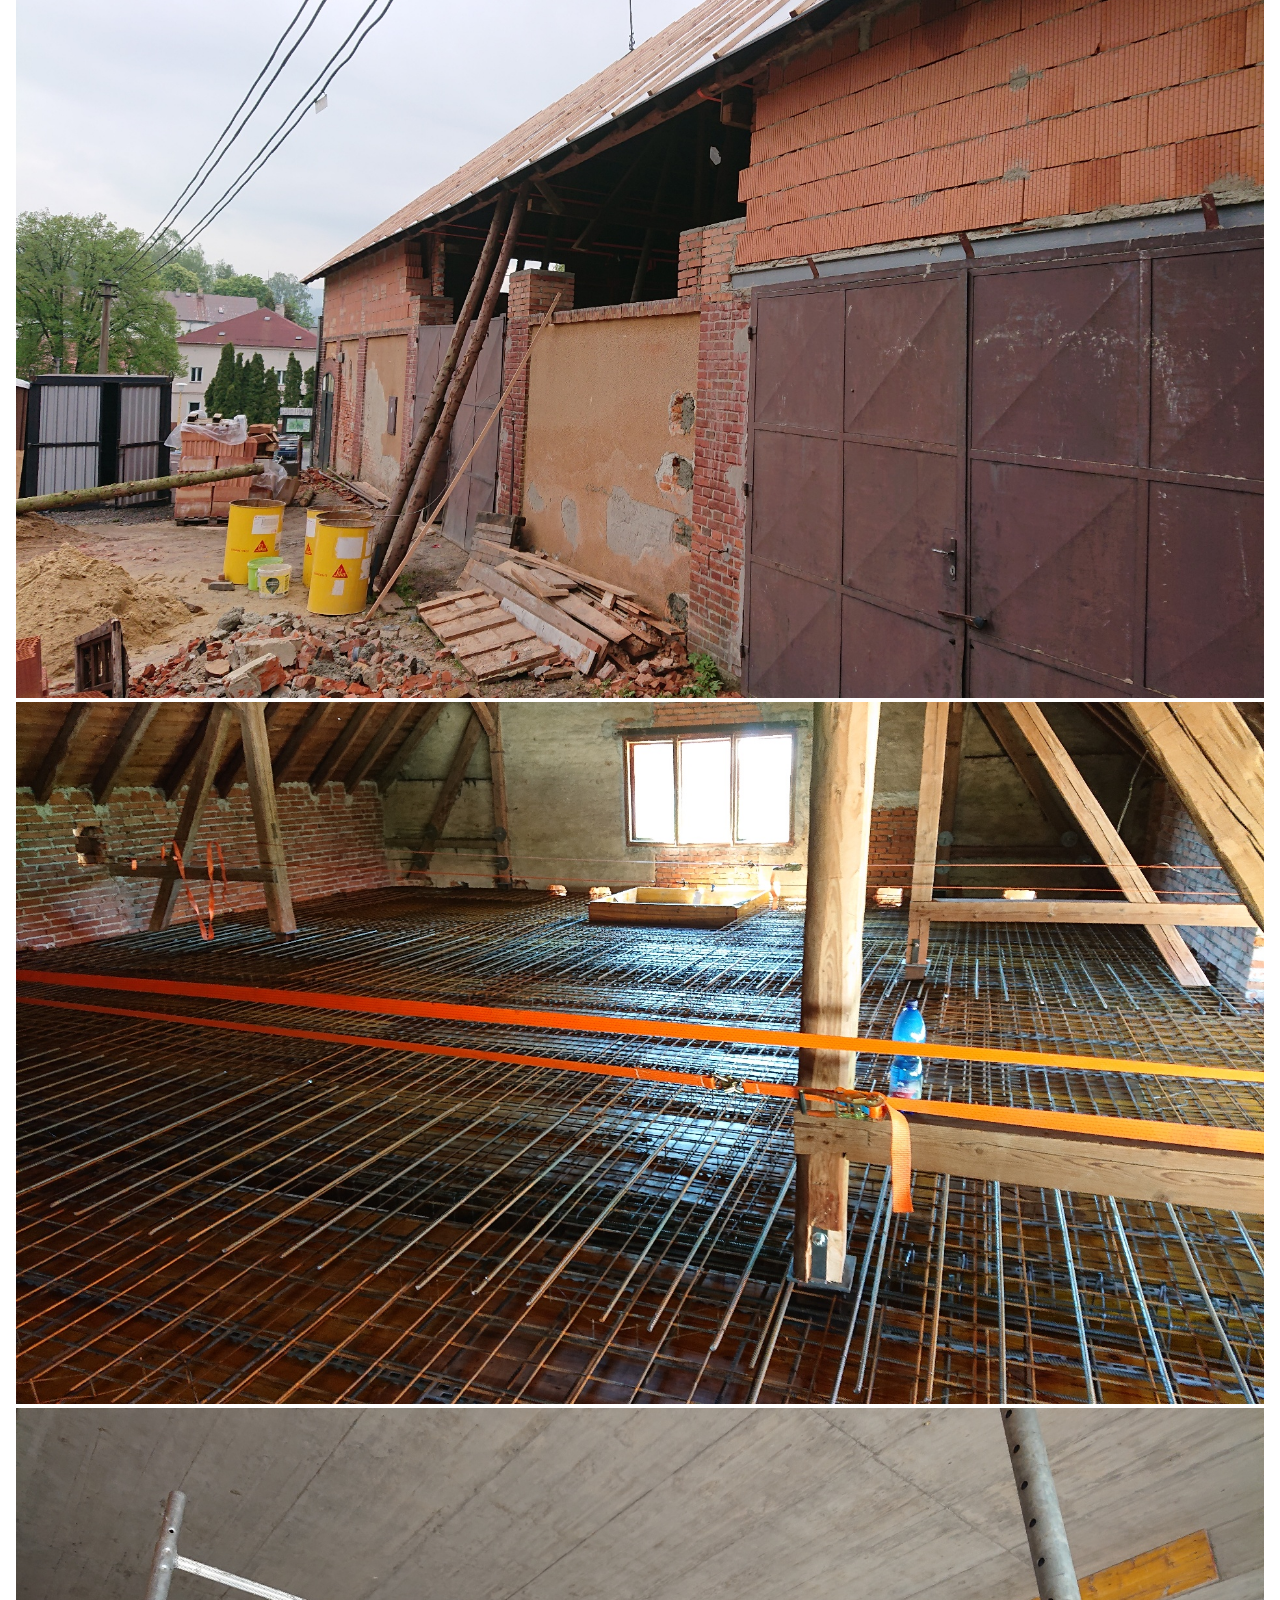
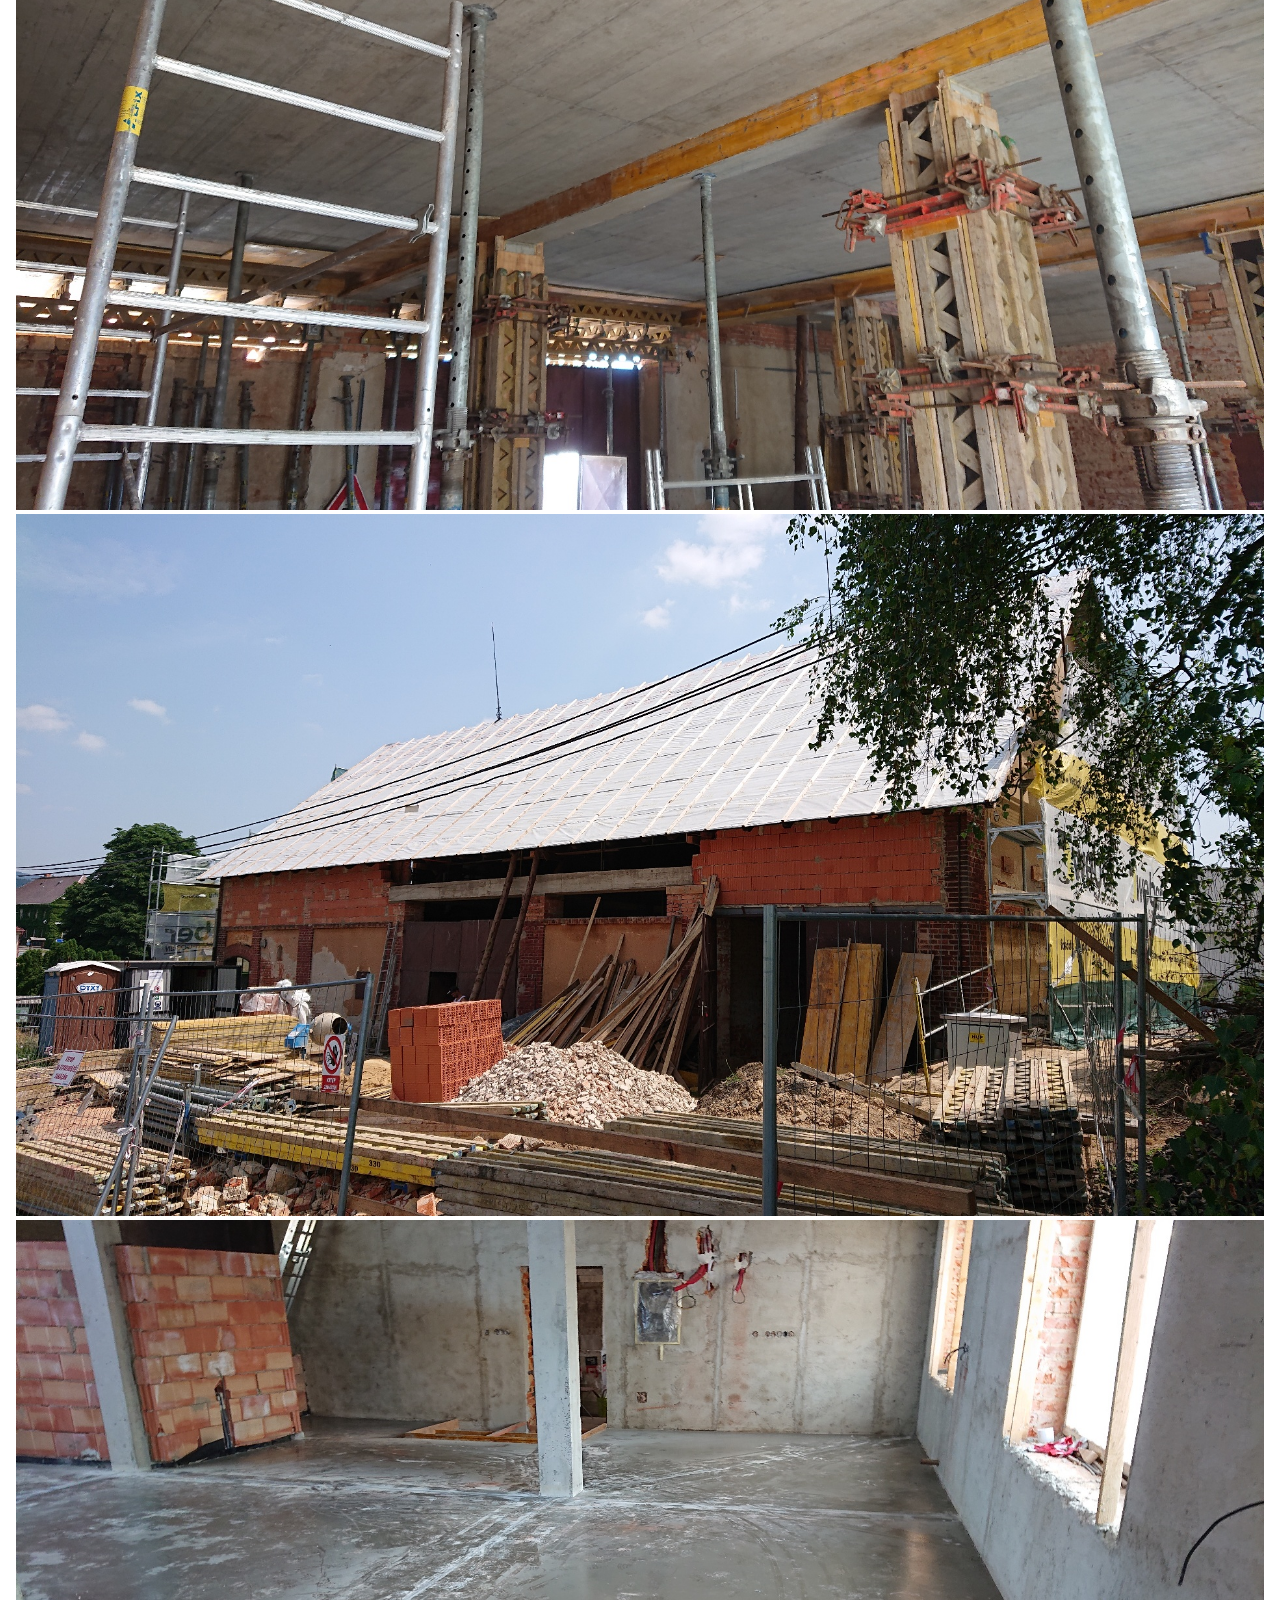
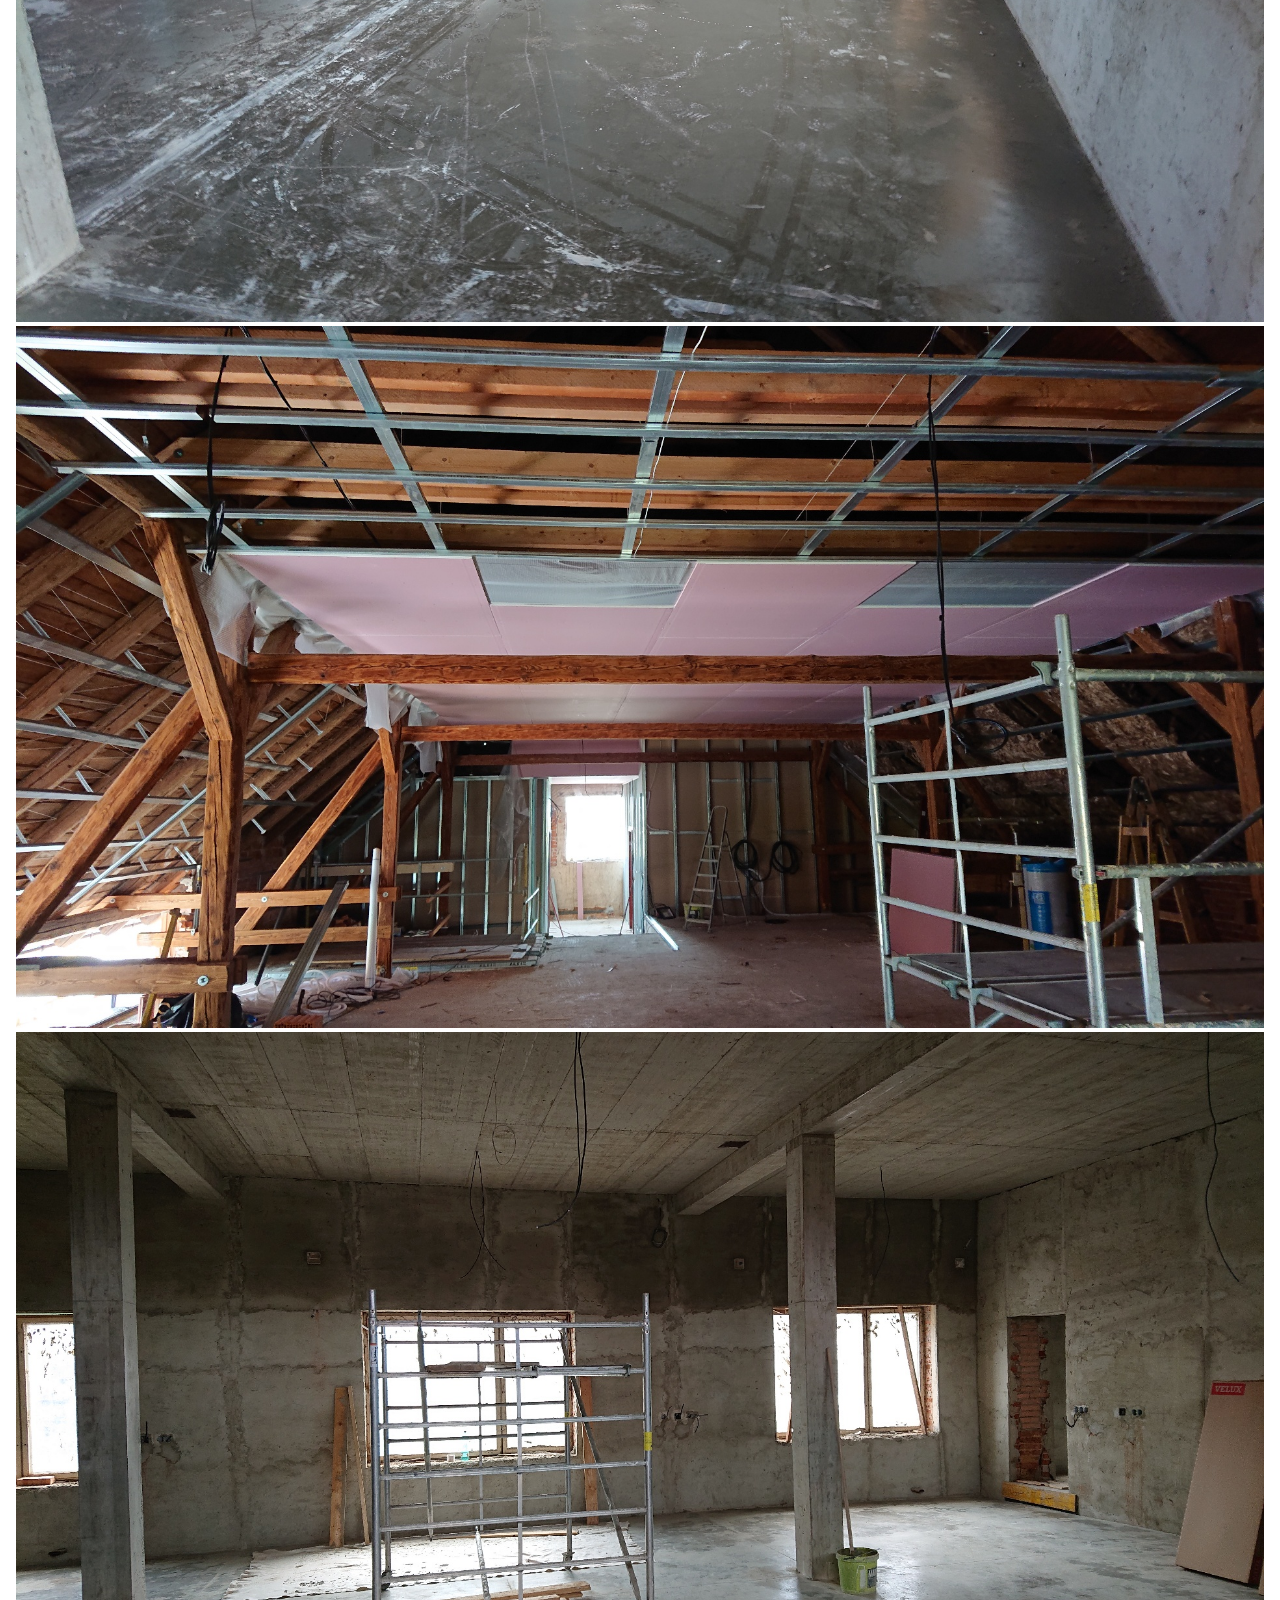
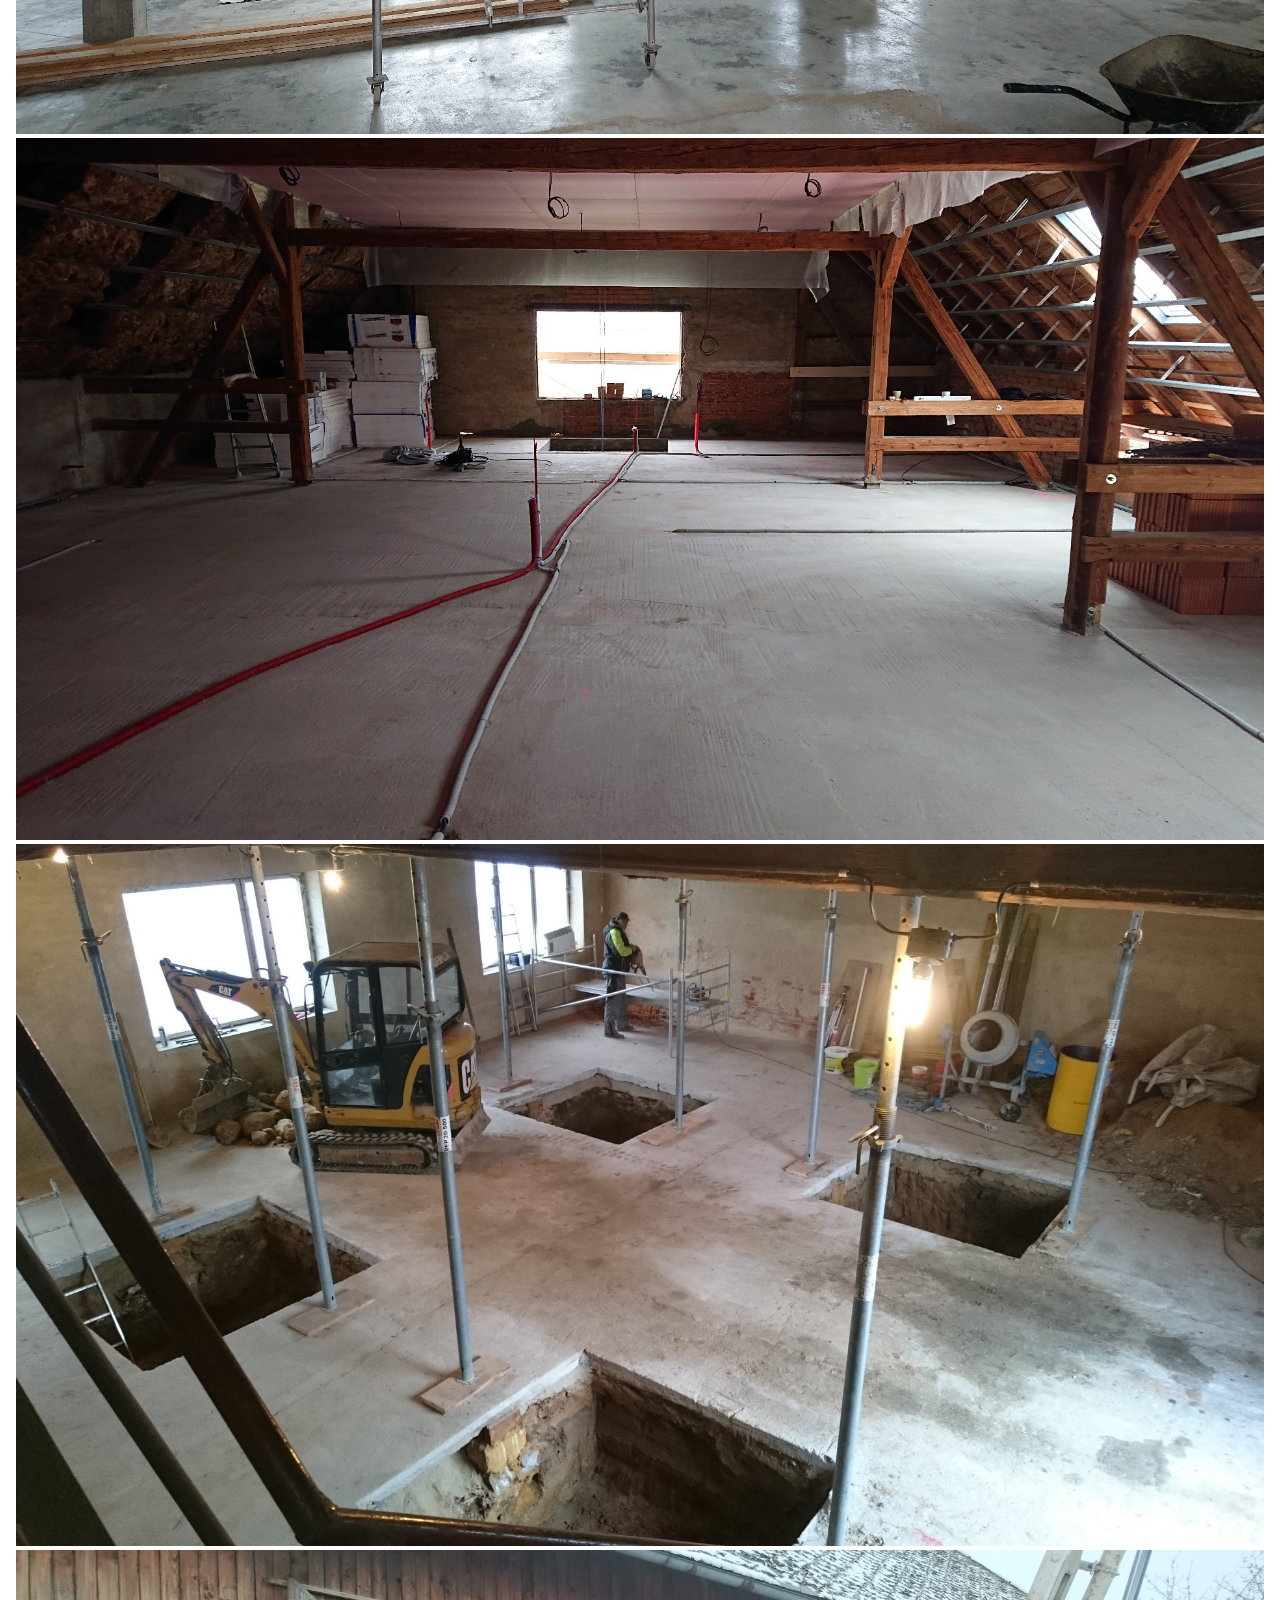
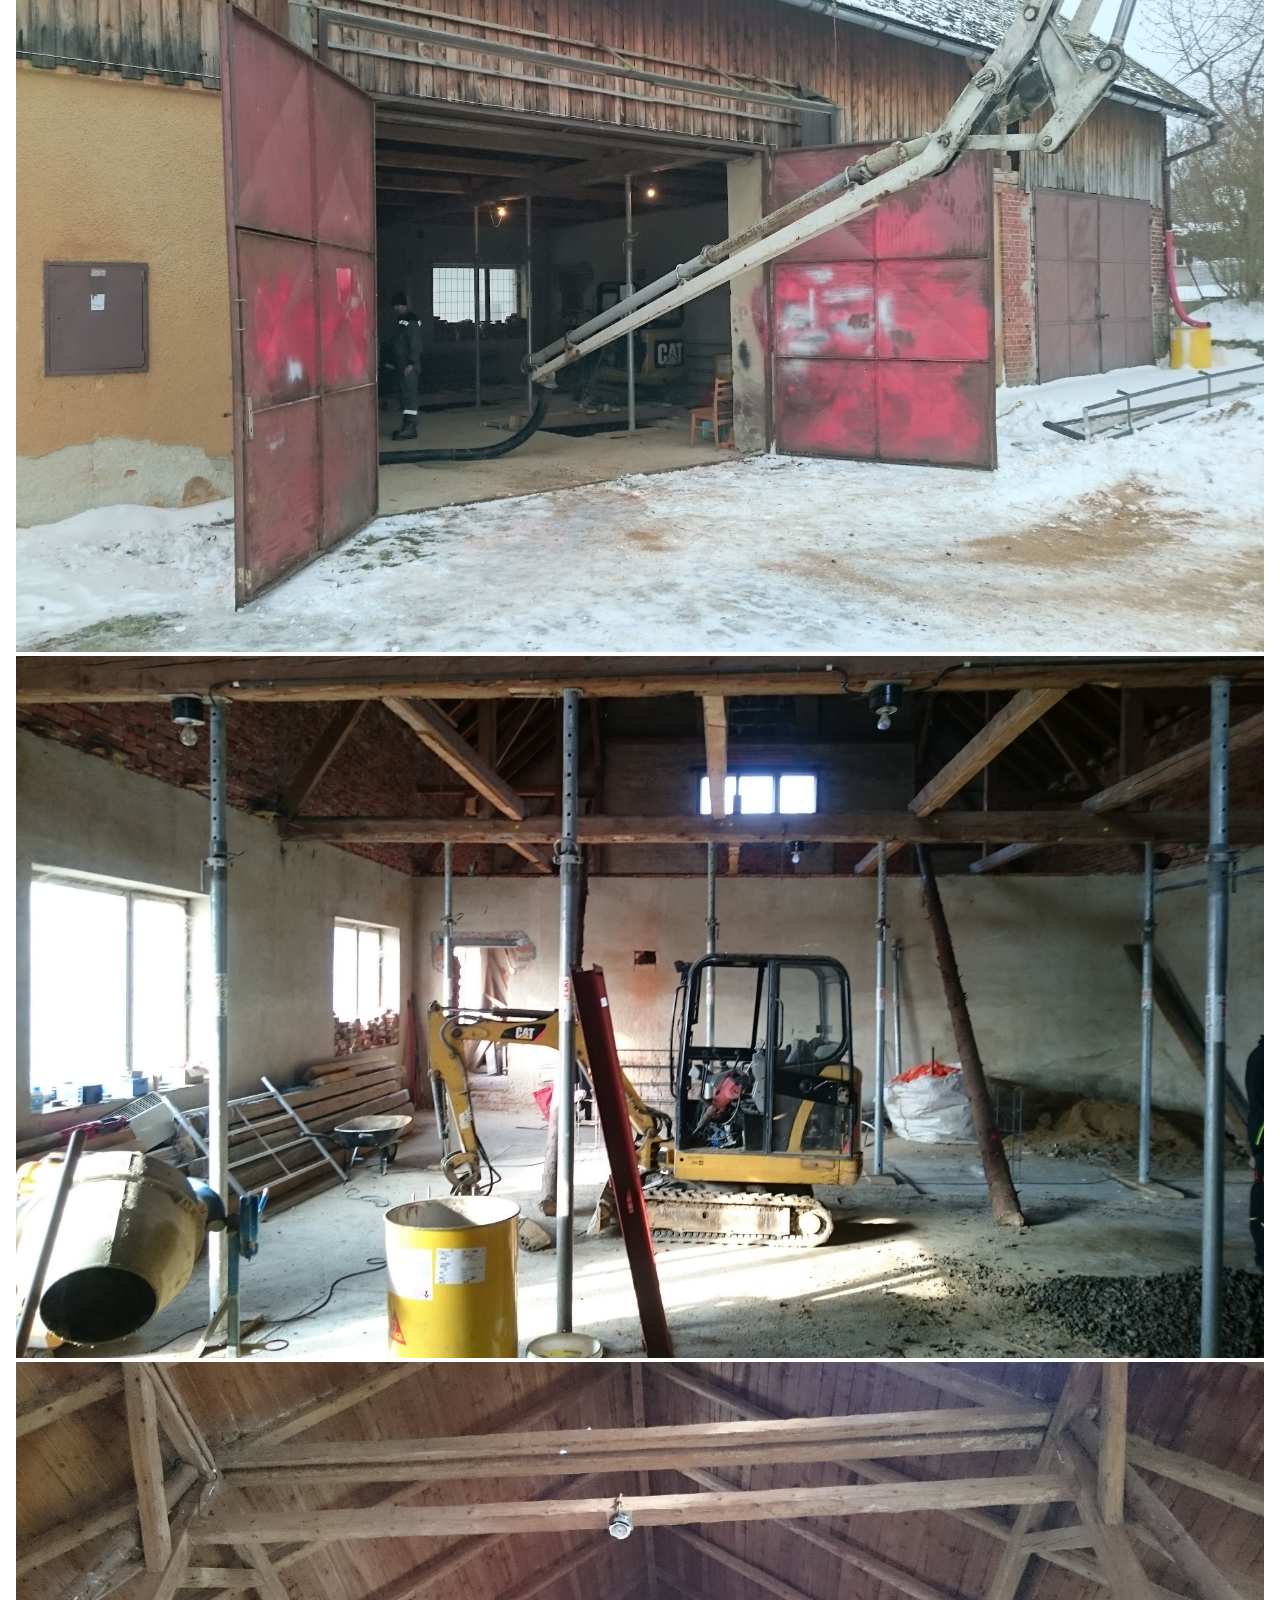
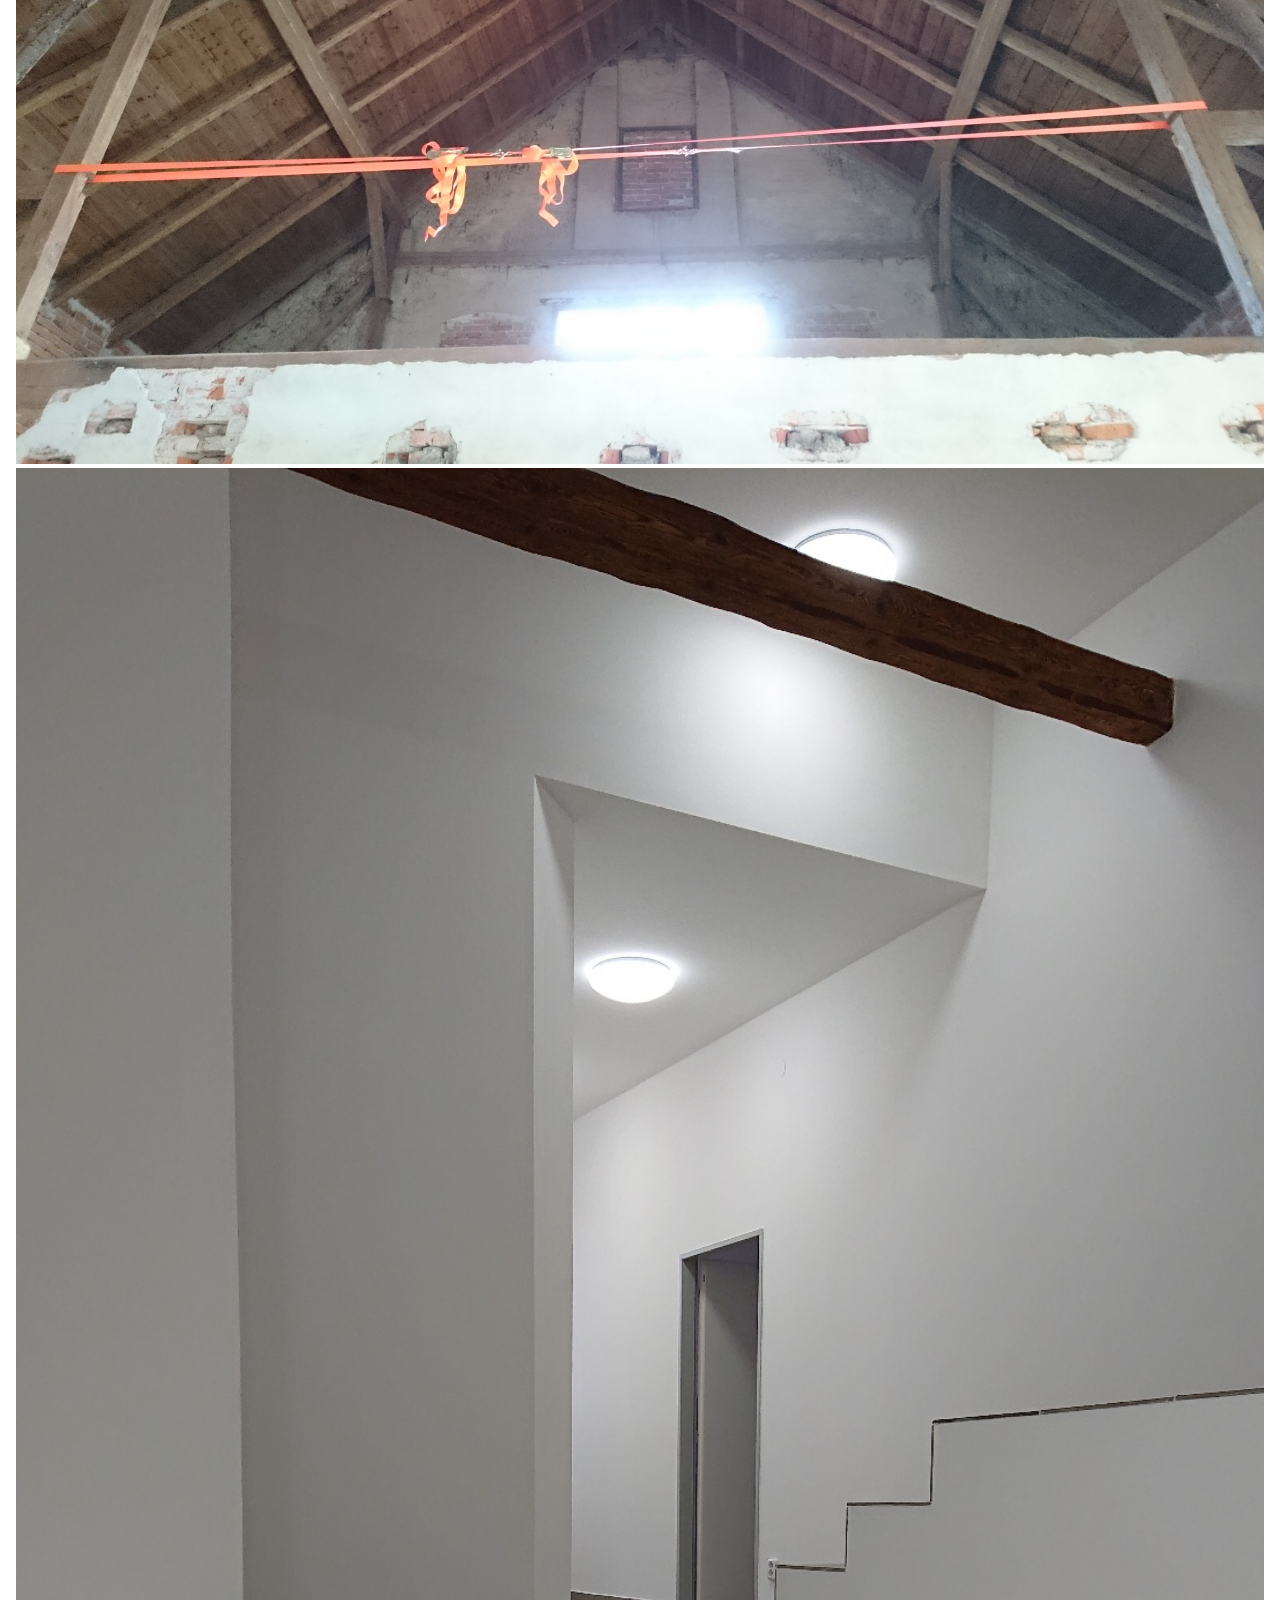
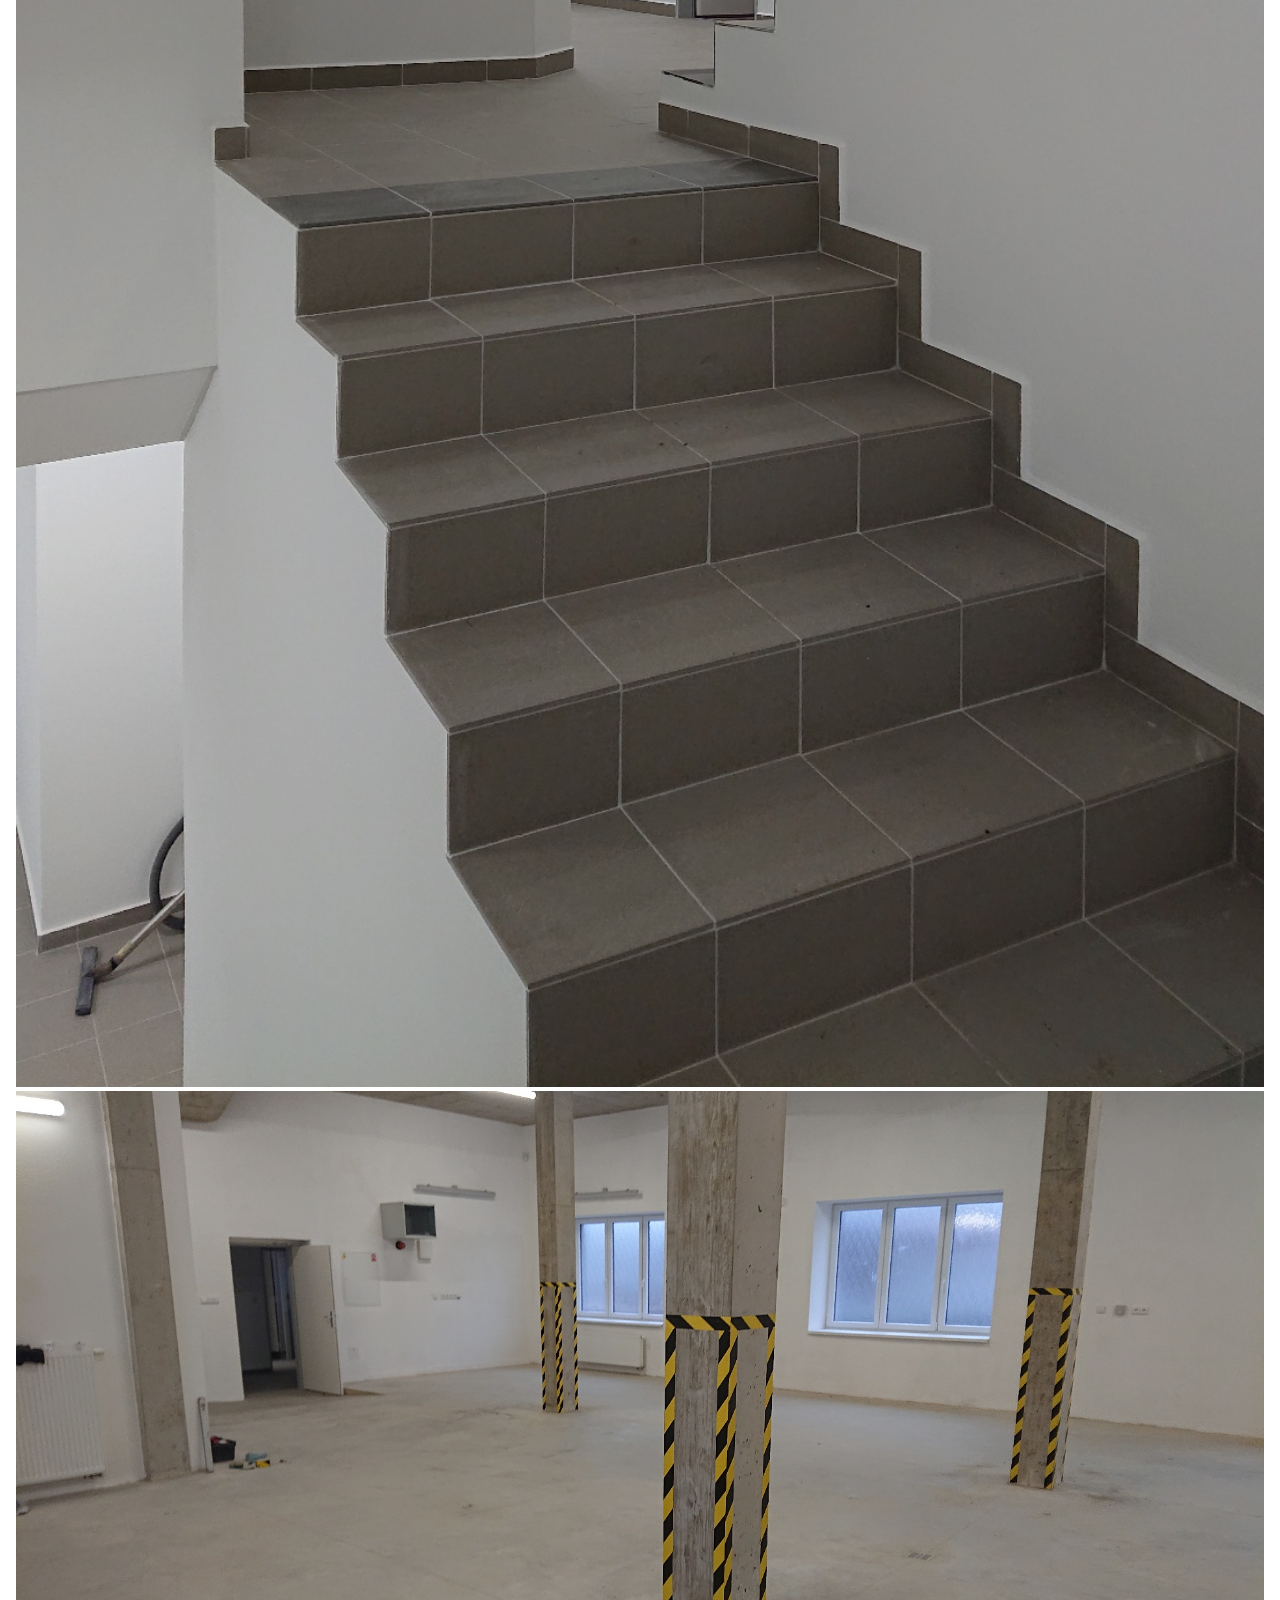
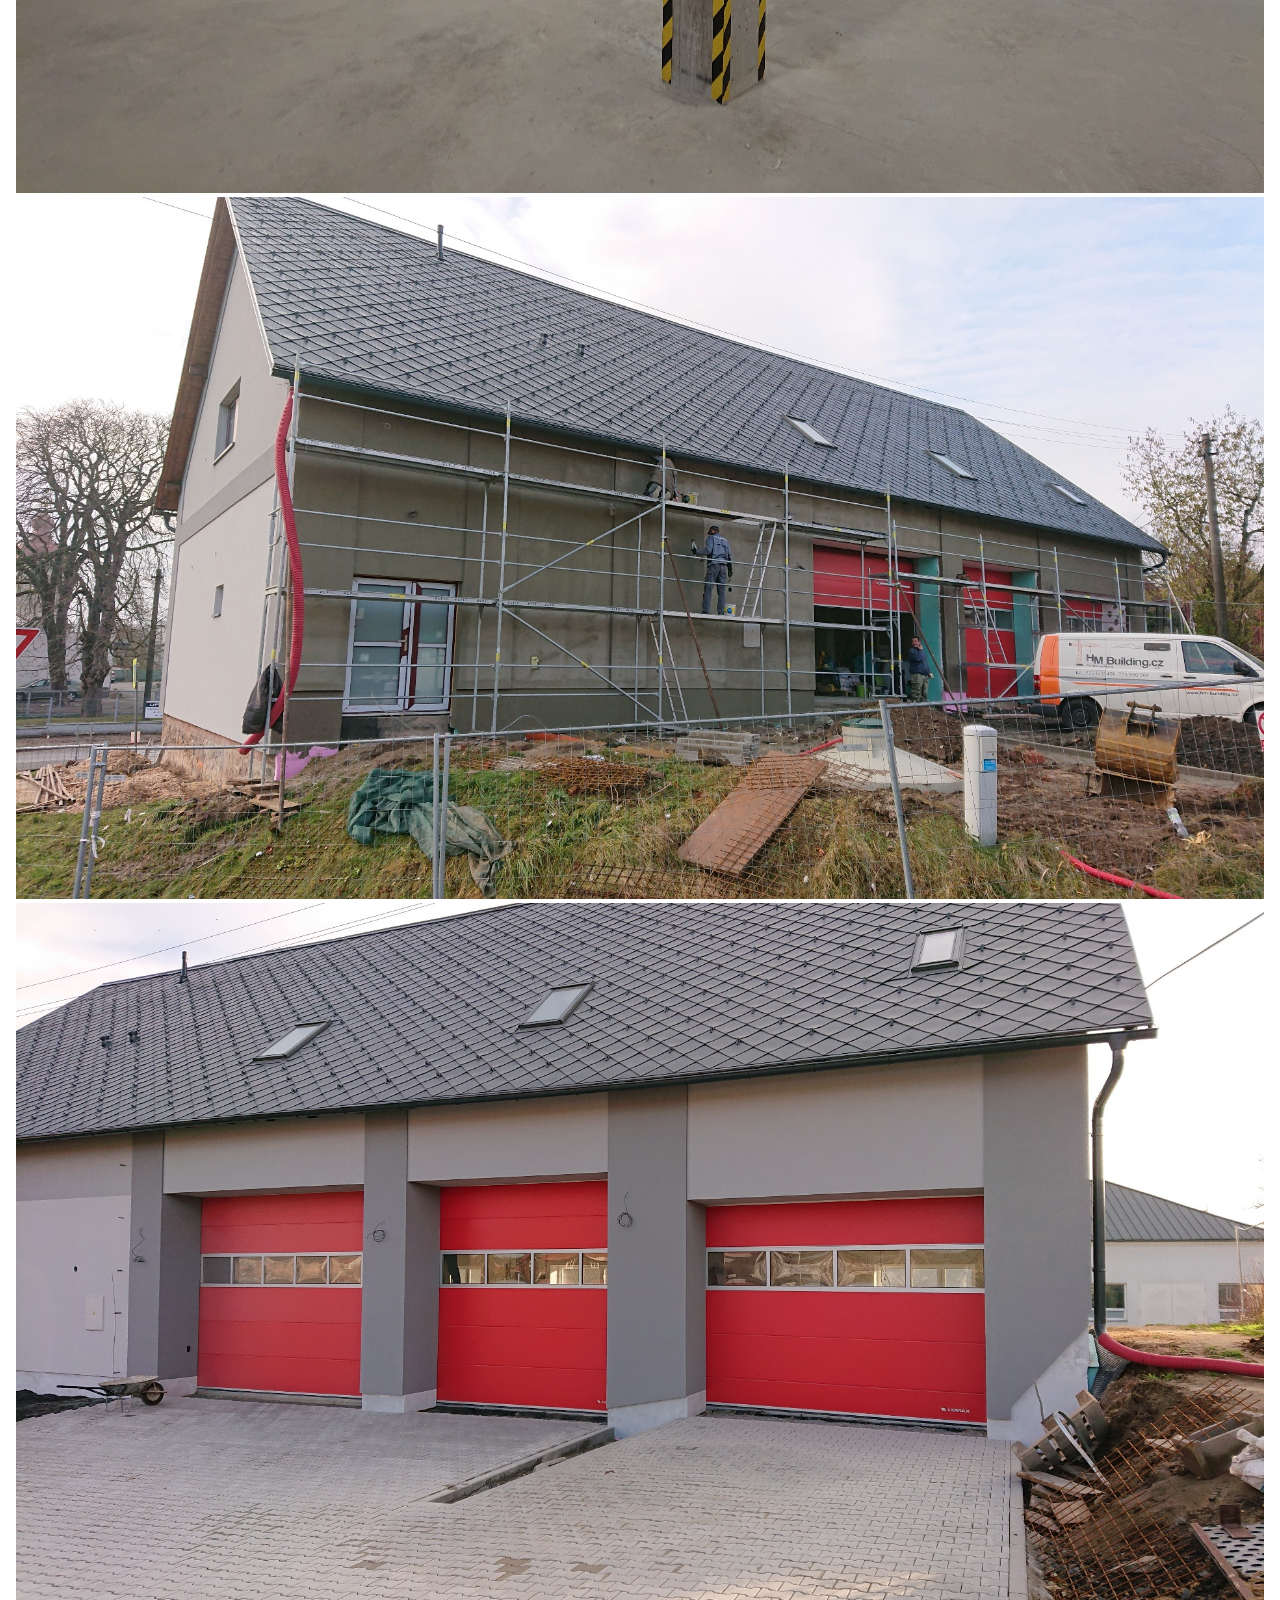
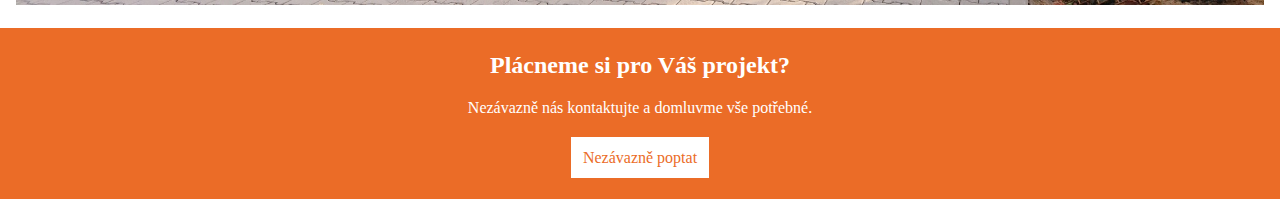
==== commit d148bcbd: "prg" ====
--- a/hasicskazbrojnice.html
+++ b/hasicskazbrojnice.html
@@ -5,27 +5,45 @@
     <meta http-equiv="X-UA-Compatible" content="IE=edge">
     <meta name="viewport" content="width=device-width, initial-scale=1.0">
     <title>Document</title>
-    <link rel="stylesheet" href="./styles/mobileHeader.css">
-    <link rel="stylesheet" href="./styles/style.css">
+    <link rel="stylesheet" href="./styles/main.css">
+    
 </head>
 <body>
     <body class="page">
     
-        <header class="page__nav_backgroud">
-            <div class="page__nav_backgroud_overlay"></div>
-            <nav class="page__nav">
-                <a class="page__nav_img_cont" href="../index.html"><img class="page__nav_img" src="../img/logo.png" alt=""></a>
-                
-                <input class="page__menu_toggle" type="checkbox">
-                <div class="page__menu"><p class="page__menu_text">MENU</p></div>
-                <menu class="page__nav_container"> 
-                    <li class="page__nav_item"><a class="page__nav_link uppercase" href="../index.html">domů      </a> </li>
-                    <li class="page__nav_item"><a class="page__nav_link uppercase" href="../index.html#sluzby">sluzby    </a> </li>
-                    <li class="page__nav_item page__nav_item--active"><a class="page__nav_link uppercase" href="#">reference </a> </li>
-                    <li class="page__nav_item"><a class="page__nav_link uppercase" href="./about.html">o nás     </a> </li>
-                    <li class="page__nav_item"><a class="page__nav_link uppercase" href="./contacts.html">kontakt   </a> </li>
+        <header>
+            <nav class="navbar">
+                <a href="./index.html" class="navbar__logo"><img src="./img/logo.png" alt="logo"></a>
+                <menu class="navbar__menu">
+                    <li class="navbar__button navbar__button--activate"><a href="#" class="navbar__link" >DOMŮ</a></li>
+                    <li class="navbar__button"><a class="navbar__link" href="#services">SLUŽBY</a></li>
+                    <li class="navbar__button"><a class="navbar__link" href="#reference">REFERENCE</a></li>
+                    <li class="navbar__button"><a class="navbar__link" href="about.html">PROJEKTY</a></li>
+                    <li class="navbar__button"><a class="navbar__link" href="contacts.html">KONTAKT</a></li>
                 </menu>
-            </nav>        
+        
+                <a href="javascript:void(0)" class="navbar__hamburger navbar__hamburger-icon" rel="nofollow">
+                    
+                    <span class="navbar__hamburger-title">MENU</span>
+                    <span class="navbar__hamburger-floor"></span>
+                    <span class="navbar__hamburger-floor"></span>
+                    <span class="navbar__hamburger-floor"></span>
+                    <script>
+                        const hamburger = document.querySelector('.navbar__hamburger');
+                        const icons = document.querySelectorAll('.navbar__hamburger-icon');
+                        const menu = document.querySelector('.navbar__menu');
+
+                        icons.forEach (icon => {
+                            icon.addEventListener('click', (event) => {
+                                icon.classList.toggle("open");
+                            });
+                            hamburger.addEventListener('click', () => {
+                                menu.classList.toggle('open');
+                            })
+                        });
+                    </script>
+                </a>
+            </nav>
         </header>
     
     
@@ -35,24 +53,24 @@
                 <h1 class="page__gallery_header">Hasičská zbrojnice</h1>
                 <p class="page__gallery_text">Celková rekonstrukce hasičské zbrojnice v Rynolticích.</p>
                 <div class="page__gallery_container">
-                    <img class="page__gallery_img" src="../img/reference/hasicska-zbrojnice/reference-hz-01.jpeg">
-                    <img class="page__gallery_img" src="../img/reference/hasicska-zbrojnice/reference-hz-02.jpeg">
-                    <img class="page__gallery_img" src="../img/reference/hasicska-zbrojnice/reference-hz-03.jpeg">
-                    <img class="page__gallery_img" src="../img/reference/hasicska-zbrojnice/reference-hz-04.jpeg">
-                    <img class="page__gallery_img" src="../img/reference/hasicska-zbrojnice/reference-hz-05.jpeg">
-                    <img class="page__gallery_img" src="../img/reference/hasicska-zbrojnice/reference-hz-06.jpeg">
-                    <img class="page__gallery_img" src="../img/reference/hasicska-zbrojnice/reference-hz-07.jpeg">
-                    <img class="page__gallery_img" src="../img/reference/hasicska-zbrojnice/reference-hz-08.jpeg">
-                    <img class="page__gallery_img" src="../img/reference/hasicska-zbrojnice/reference-hz-09.jpeg">
-                    <img class="page__gallery_img" src="../img/reference/hasicska-zbrojnice/reference-hz-10.jpeg">
-                    <img class="page__gallery_img" src="../img/reference/hasicska-zbrojnice/reference-hz-11.jpeg">
-                    <img class="page__gallery_img" src="../img/reference/hasicska-zbrojnice/reference-hz-12.jpeg">
-                    <img class="page__gallery_img" src="../img/reference/hasicska-zbrojnice/reference-hz-14.jpeg">
-                    <img class="page__gallery_img" src="../img/reference/hasicska-zbrojnice/reference-hz-15.jpeg">
-                    <img class="page__gallery_img" src="../img/reference/hasicska-zbrojnice/reference-hz-16.jpeg">
-                    <img class="page__gallery_img" src="../img/reference/hasicska-zbrojnice/reference-hz-17.jpeg">
-                    <img class="page__gallery_img" src="../img/reference/hasicska-zbrojnice/reference-hz-18.jpeg">
-                    <img class="page__gallery_img" src="../img/reference/hasicska-zbrojnice/reference-hz-last.jpeg">
+                    <img class="page__gallery_img" src="./img/reference/hasicska-zbrojnice/reference-hz-01.jpeg">
+                    <img class="page__gallery_img" src="./img/reference/hasicska-zbrojnice/reference-hz-02.jpeg">
+                    <img class="page__gallery_img" src="./img/reference/hasicska-zbrojnice/reference-hz-03.jpeg">
+                    <img class="page__gallery_img" src="./img/reference/hasicska-zbrojnice/reference-hz-04.jpeg">
+                    <img class="page__gallery_img" src="./img/reference/hasicska-zbrojnice/reference-hz-05.jpeg">
+                    <img class="page__gallery_img" src="./img/reference/hasicska-zbrojnice/reference-hz-06.jpeg">
+                    <img class="page__gallery_img" src="./img/reference/hasicska-zbrojnice/reference-hz-07.jpeg">
+                    <img class="page__gallery_img" src="./img/reference/hasicska-zbrojnice/reference-hz-08.jpeg">
+                    <img class="page__gallery_img" src="./img/reference/hasicska-zbrojnice/reference-hz-09.jpeg">
+                    <img class="page__gallery_img" src="./img/reference/hasicska-zbrojnice/reference-hz-10.jpeg">
+                    <img class="page__gallery_img" src="./img/reference/hasicska-zbrojnice/reference-hz-11.jpeg">
+                    <img class="page__gallery_img" src="./img/reference/hasicska-zbrojnice/reference-hz-12.jpeg">
+                    <img class="page__gallery_img" src="./img/reference/hasicska-zbrojnice/reference-hz-14.jpeg">
+                    <img class="page__gallery_img" src="./img/reference/hasicska-zbrojnice/reference-hz-15.jpeg">
+                    <img class="page__gallery_img" src="./img/reference/hasicska-zbrojnice/reference-hz-16.jpeg">
+                    <img class="page__gallery_img" src="./img/reference/hasicska-zbrojnice/reference-hz-17.jpeg">
+                    <img class="page__gallery_img" src="./img/reference/hasicska-zbrojnice/reference-hz-18.jpeg">
+                    <img class="page__gallery_img" src="./img/reference/hasicska-zbrojnice/reference-hz-last.jpeg">
     
                 
                 
--- a/styles/main.css
+++ b/styles/main.css
@@ -0,0 +1,391 @@
+:root {
+    --primary: #EB6C27;
+    --text: #3a3a3a;
+    --text-grey: #888888;
+    --hover-primary: #c2581e;
+    
+    --grad: linear-gradient(90deg, #EB6C27 0%, #FFBE9A 100%);
+
+}
+/* navbar */
+
+.navbar {
+    position: relative;
+    z-index: 99;
+    display: flex;
+    justify-content: space-between;
+    align-items: center;
+    background-color: #fff;
+    height: 70px;
+}
+
+.navbar__logo {
+    display: flex;
+    justify-content: center;
+    align-items: center;
+    height: 50%;
+    margin-left: 24px;
+}
+
+
+.navbar__logo img {
+    height: 100%;
+    transition: all .2s ease;
+}
+
+.navbar__hamburger{
+    width: 44px;
+    height: 49px;
+    position: relative;
+    cursor: pointer;
+    appearance: none;
+    outline: none;
+    border: none;
+    background: none;
+    margin-right: 24px;
+}
+
+.navbar__hamburger-title {
+    position: absolute;
+    font-size: 15px;
+    line-height: 11px;
+    color: var(--text-grey);
+}
+
+.navbar__hamburger-floor{
+    position: absolute;
+    background: var(--grad);
+    
+    width: 100%;
+    height: 8px;
+}
+.navbar__hamburger span:nth-child(1){
+    top: 0;
+    left: 0;
+}
+.navbar__hamburger span:nth-child(2){
+    top: 13px;
+    left: 0;
+}
+.navbar__hamburger span:nth-child(3){
+    top: 27px;
+    left: 0;
+}
+
+.navbar__hamburger span:nth-child(4){
+    bottom: 0;
+    left: 0;
+}
+
+.navbar__hamburger.open span:nth-child(1){
+    transform: scale(0);
+    transition-duration: 50ms
+}
+
+.navbar__hamburger.open span:nth-child(2){
+    transform: rotate(45deg);
+    top: 13px;
+}
+.navbar__hamburger.open span:nth-child(3){
+    transform: scale(0);
+    transition-duration: 50ms
+}
+.navbar__hamburger.open span:nth-child(4){
+    top: 13px;
+    transform: rotate(-45deg);
+}
+
+.navbar__hamburger.open {
+    height: 34px;
+}
+
+.navbar__menu {
+    position: absolute;
+    height: 0;
+    top: 100px;
+    opacity: 0;
+    background-color: var(--primary);
+    padding: 0;
+    margin: 0;
+    width: calc(100% - 32px);
+    left: 16px;
+    display: none;
+}
+
+.navbar__menu::before {
+    content: "";
+    width: 0;
+    height: 0;
+    top: -30px;
+    position: absolute;
+    border-bottom: 15px solid var(--primary);
+    border-top: 15px solid transparent;
+    border-right: 15px solid transparent;
+    border-left: 15px solid transparent;
+    right: 0;
+}
+
+.navbar__button {
+    justify-content: center;
+    align-items: center;
+    height: 100%;
+}
+
+.navbar__menu.open .navbar__button {
+    display: block;
+}
+
+.navbar__menu.open {
+    transition: all .2s ease;
+    display: block;
+    opacity: 1;
+    height: fit-content;
+    width: 90%;
+    left: 5%;
+}
+
+
+.navbar__link {
+    display: block;
+    color: white;
+    padding: 1em;
+    text-align: start;
+    font-size: 1.25rem;
+    font-weight: 500;
+    transition: var(--transition);
+    touch-action: none;
+}
+
+/* footer */
+
+.footer {
+    display: flex;
+    flex-direction: column;
+    background-color: var(--primary);
+    z-index: 2;
+    height: fit-content;
+    padding: 2em 2em 2em 2em;
+    justify-content: center;
+    align-items: center;
+    color: white;
+    gap: 1em;
+}
+
+.footer__heading {
+    text-align: center;
+    font-size: 6vw;
+    padding: 0;
+    margin: 0;
+}
+
+.footer__text {
+    text-align: center;
+    font-size: 3vw;
+}
+
+/* Home */
+
+.welcome {
+    display: flex;
+    flex-direction: column;
+    justify-content: center;
+}
+
+.welcome-hero {
+    background-blend-mode: normal, normal, hue, normal;
+    height: 100vh;
+    object-fit: cover;
+    width: 100%;
+    display: flex;
+    justify-content: center;
+    align-items: center;
+    background: linear-gradient(0deg, rgba(36, 36, 36, 0.4), rgba(36, 36, 36, 0.4)), linear-gradient(180deg, rgba(255, 255, 255, 0.1) 0%, rgba(255, 255, 255, 0) 100%), linear-gradient(180deg, #42332A 0%, rgba(255, 255, 255, 0) 100%), url("../media/pageheader-1920w.jpg") no-repeat fixed center;
+    background-size: cover;
+    flex-direction: column;
+}
+
+.home-welcome-text > * {
+    color: white;
+    letter-spacing: -0.05em;
+    padding: 0;
+    margin: 0;
+    text-align: center;
+}
+
+.home-welcome-text__heading {
+    font-weight: 700;
+    font-size: max(7vw, 2em);
+    margin-bottom: 2vh;
+}
+
+.home-welcome-text__slogan {
+    font-weight: 200;
+    font-size: max(3vw, 1em);
+}
+
+.welcome-hero > * {
+    background-attachment: fixed;
+    position: fixed;
+    background-position: center;
+    background-repeat: no-repeat;
+    background-size: cover;
+    z-index: 1;
+}
+.welcome-hero {
+    width: 100%;
+    height: 15em;
+    background-size: 200%;
+    background-position: center;
+    background-image: url(../img/pageheader-1920w.jpg);
+    display: flex;
+    justify-content: end;
+    flex-direction: column;
+    text-align: center;
+    color: #ffffff;
+    background-repeat: no-repeat;
+}
+.home-welcome-text__slogan{
+    padding-bottom: 1em;
+}
+.color{
+    color: var(--primary);
+}
+.page__service_img {
+    width: 100%;
+    height: 10em;
+    object-fit: cover;
+    
+}
+.right{
+    border-radius: 0px 0px 40px 0px;
+}
+.left{
+    border-radius: 0px 0px 0px 40px;
+}
+.page__service_text{
+    margin-top: 1em;
+}
+.page__cta{
+    color: var(--primary);
+    border: var(--primary) 1px dashed;
+    padding: .5em 1em;
+}
+.page__banner {
+    background-image: url(../img/background-CTAblock-4460w.jpg);
+    background-repeat: no-repeat;
+    background-size: cover;
+    height: 10em;
+}
+.page__banner_text{
+    color: #ffffff;
+}
+a{
+    text-decoration: none;
+}
+.page__cta--filled{
+    background-color: var(--primary);
+    color: #ffffff;
+}
+.page__banner{
+    position: relative;
+}
+.page__banner_container{
+    position: absolute;
+    top: 1em;
+    left: 1em;
+}
+.page__service{
+    padding-bottom: 1em;
+}
+.page__reference_img {
+    width: 100%;
+    height: 12.5em;
+    display: block;
+    position: relative;
+    object-fit: cover;
+}
+.page__reference_text_cont{
+    color:var(--text);
+    text-align: center;
+    padding-top: .2em;
+}
+.page{
+    padding: 0;
+    margin: 0;
+}
+.page__footer{
+    background-color: var(--primary);
+    text-align: center;
+    padding-bottom: 2em;
+    color: #ffffff;
+}
+.page__footer_header{
+    padding-top: 1em;
+}
+.page__footer_text{
+    padding-bottom: 1em;
+}
+.page__cta--white{
+    background-color: #ffffff;
+    border: none;
+    padding: .75em .75em;
+    
+}
+.page__main{
+    padding: 0 .5em;
+}
+.btn{
+    display: grid;
+    align-items: center;
+    justify-content: center;
+}
+.page__main_s{
+    padding: 0 1em;
+}
+.page__list{
+    list-style: none;
+   
+    padding-left:0;
+}
+.page__list_item::before{
+    display: inline-block;
+    content: '';
+    -webkit-border-radius: 0.375rem;
+    border-radius: 0.375rem;
+    height: 0.5rem;
+    width: 0.5rem;
+    margin-right: 0.5rem;
+    background-color: var(--primary);
+}
+.page__list_item--2{
+    padding-left: 2em;
+}
+.page__form{
+    display: flex;
+    flex-direction: column;
+}
+.page__form_label{
+padding-top: .5em;
+}
+.page__form_input{
+    border: var(--primary) 1px solid;
+    height: 2em;
+}
+.page__form_tarea{
+    border: var(--primary) 1px solid;
+}
+.page__form_select{
+    border: var(--primary) 1px solid;
+}
+.page__contacts_map{
+    display: block;
+    height: auto;
+    width: 100%;
+    
+}
+.page__gallery_container{
+    
+}
+.page__gallery_img{
+    width: 100%;
+}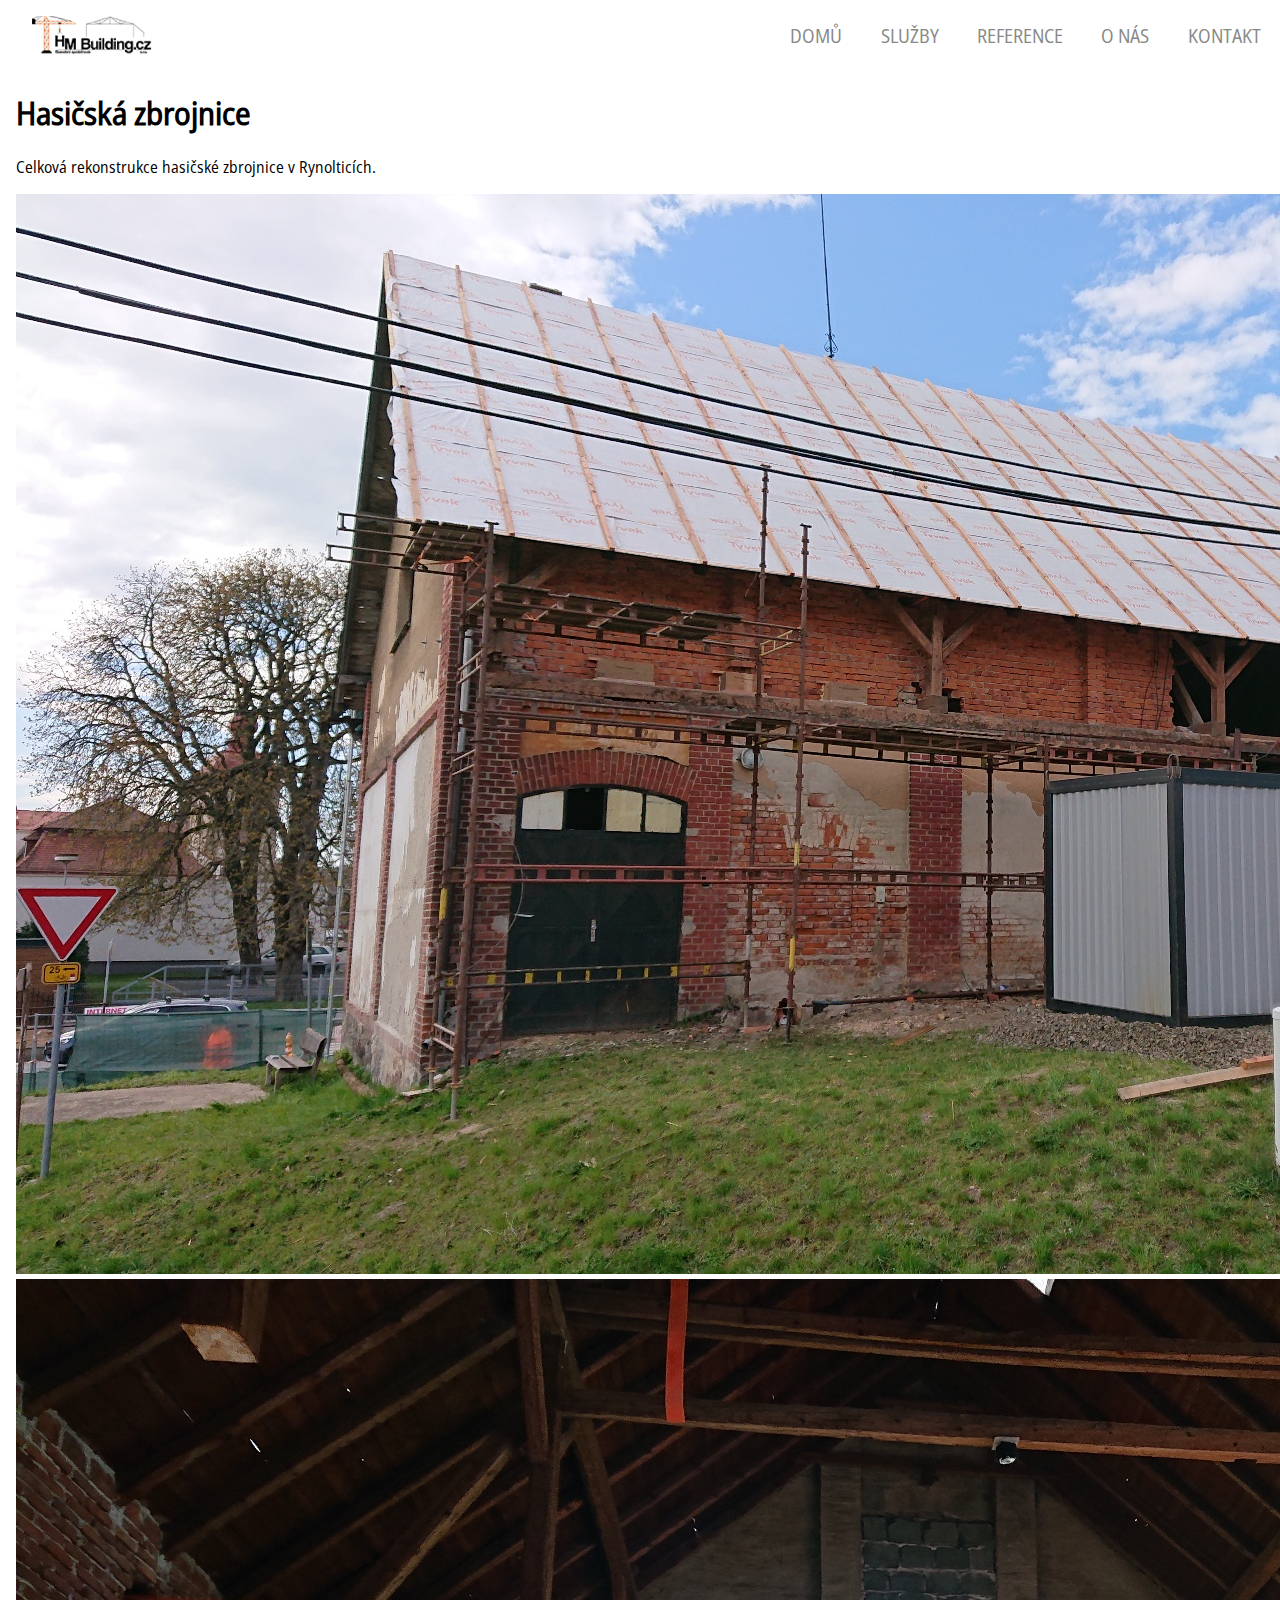
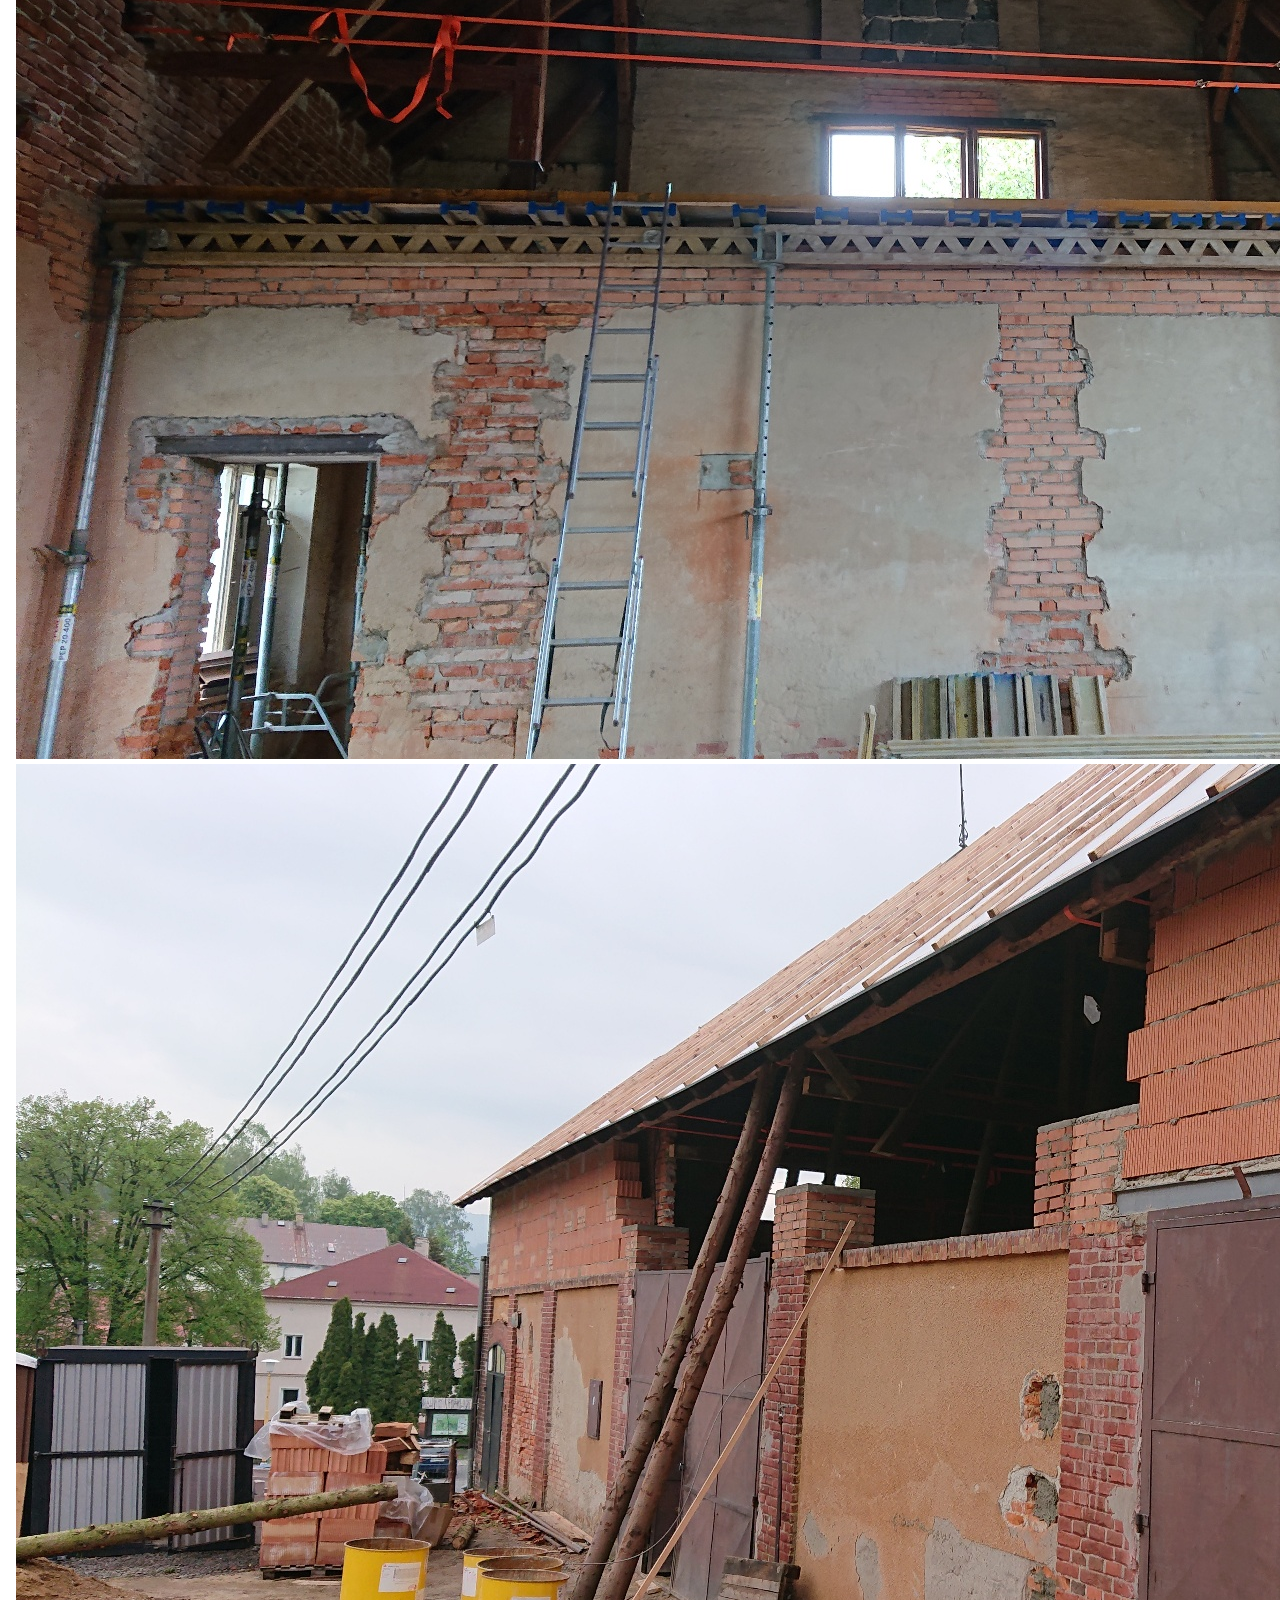
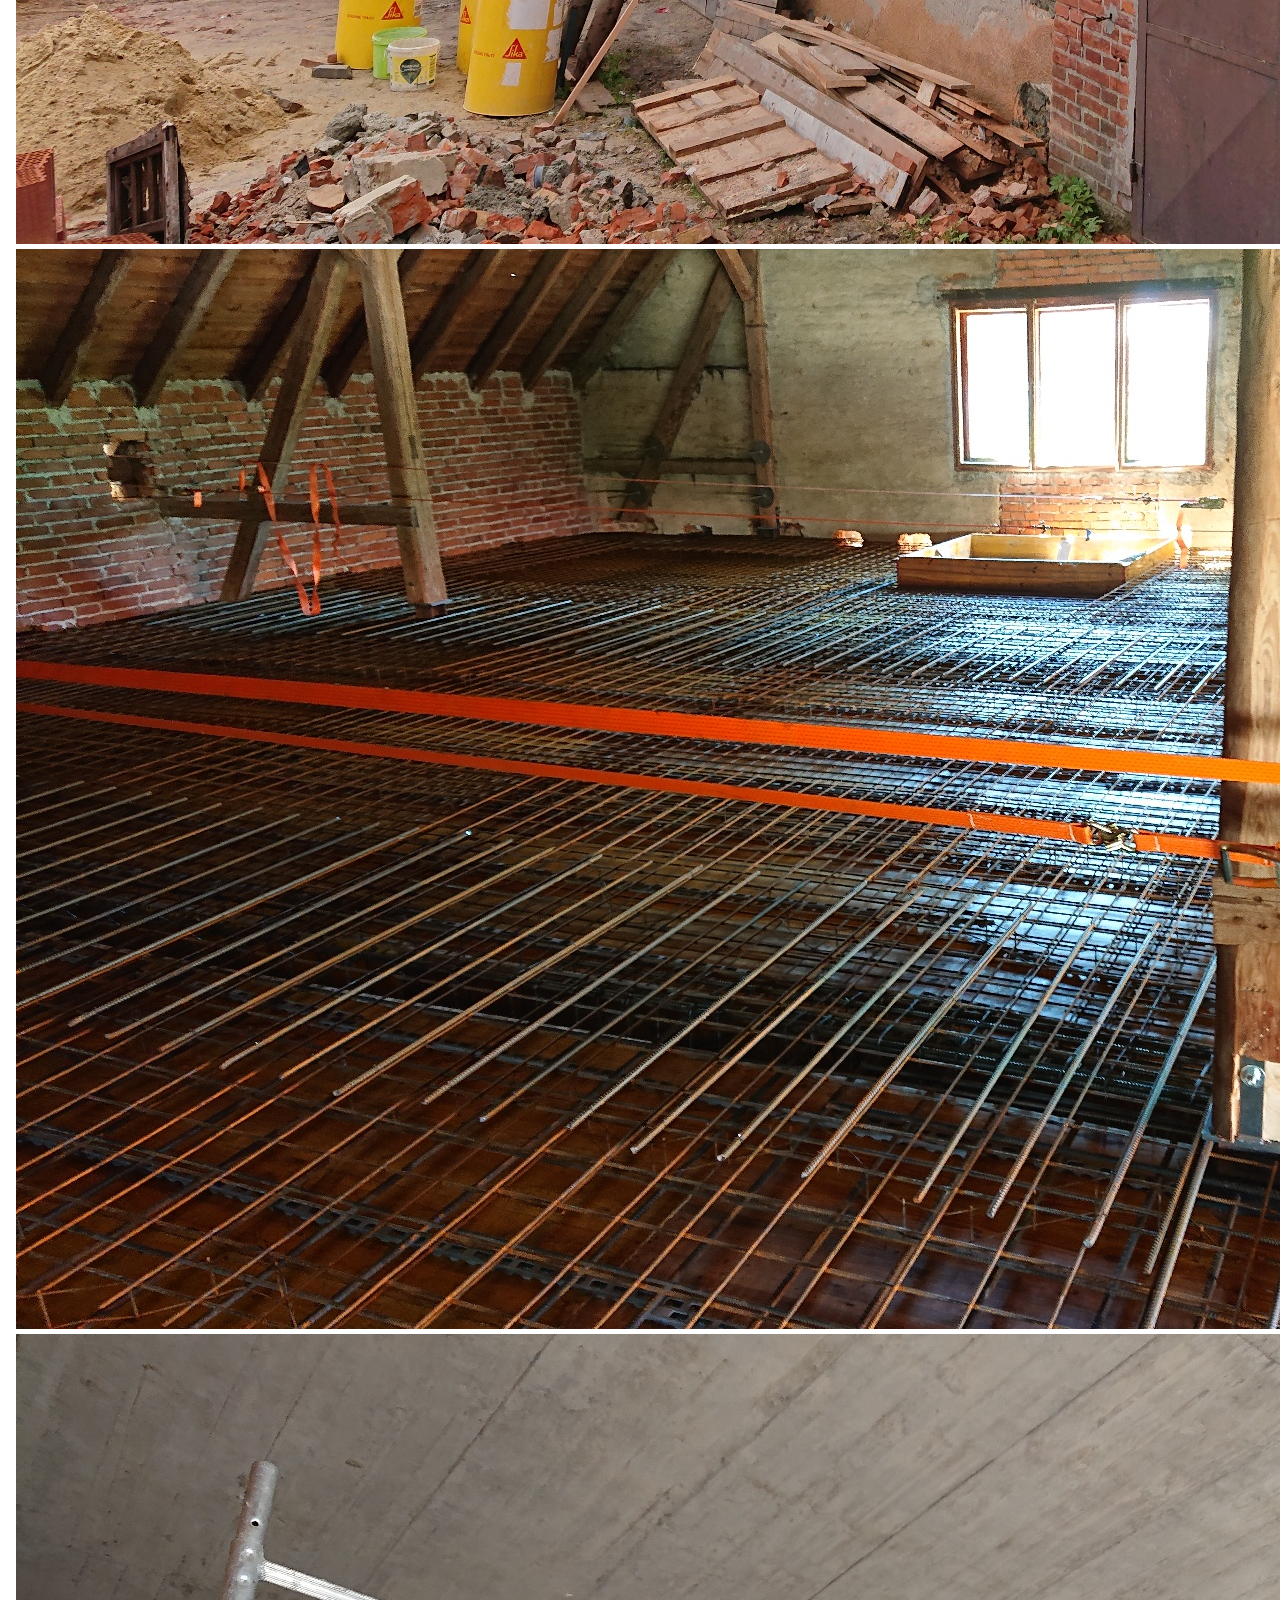
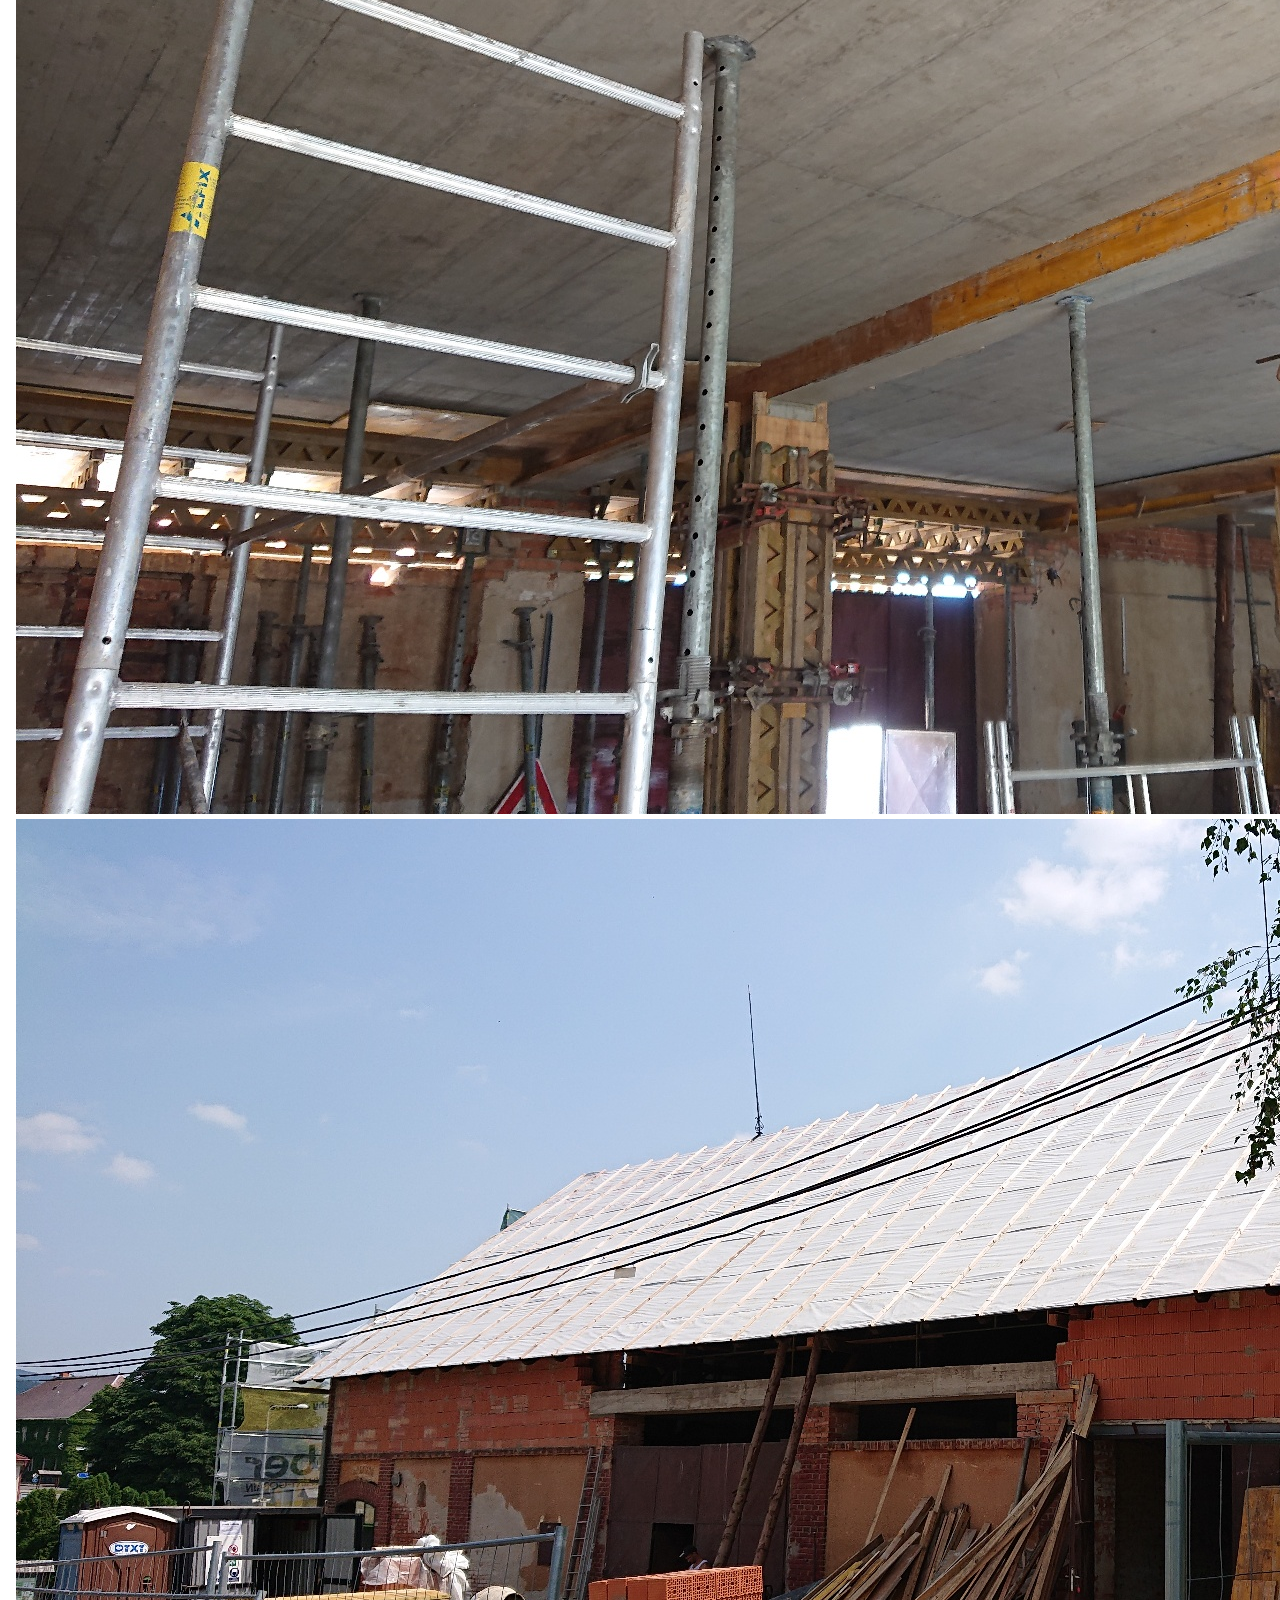
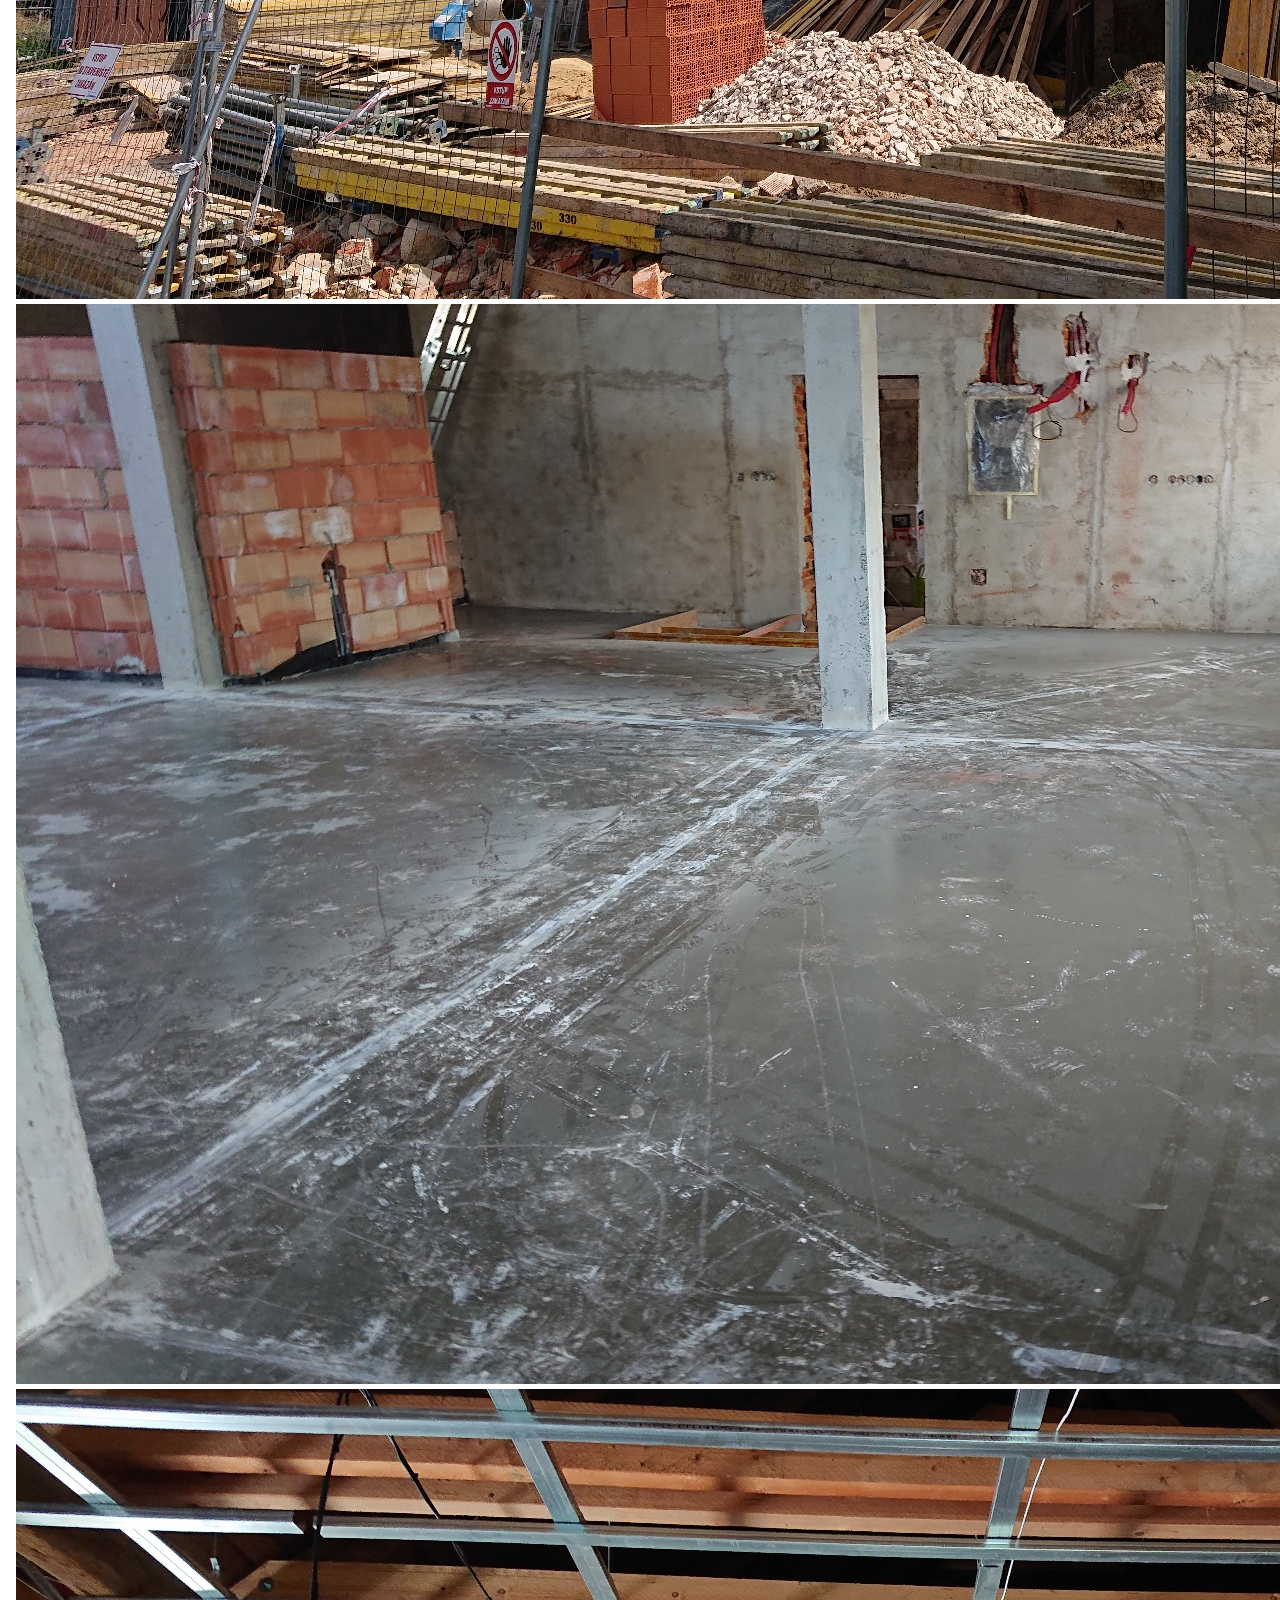
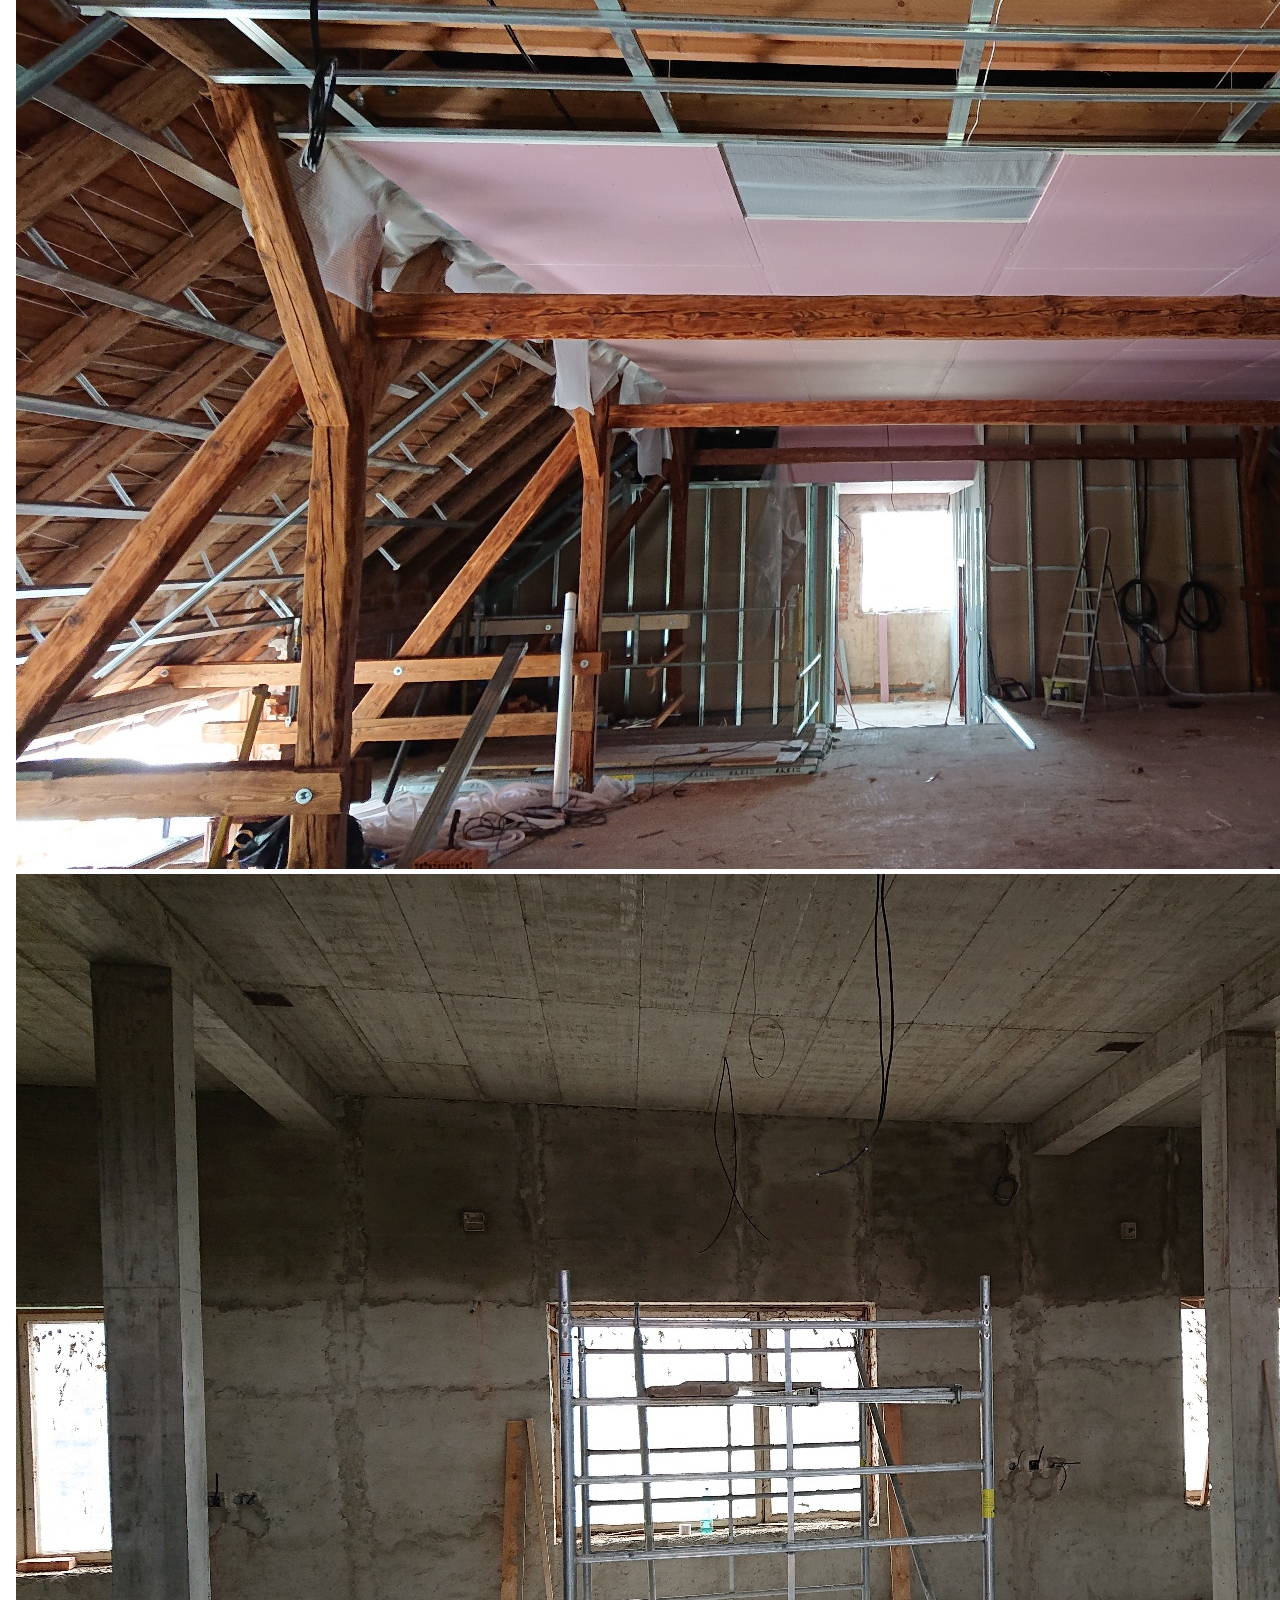
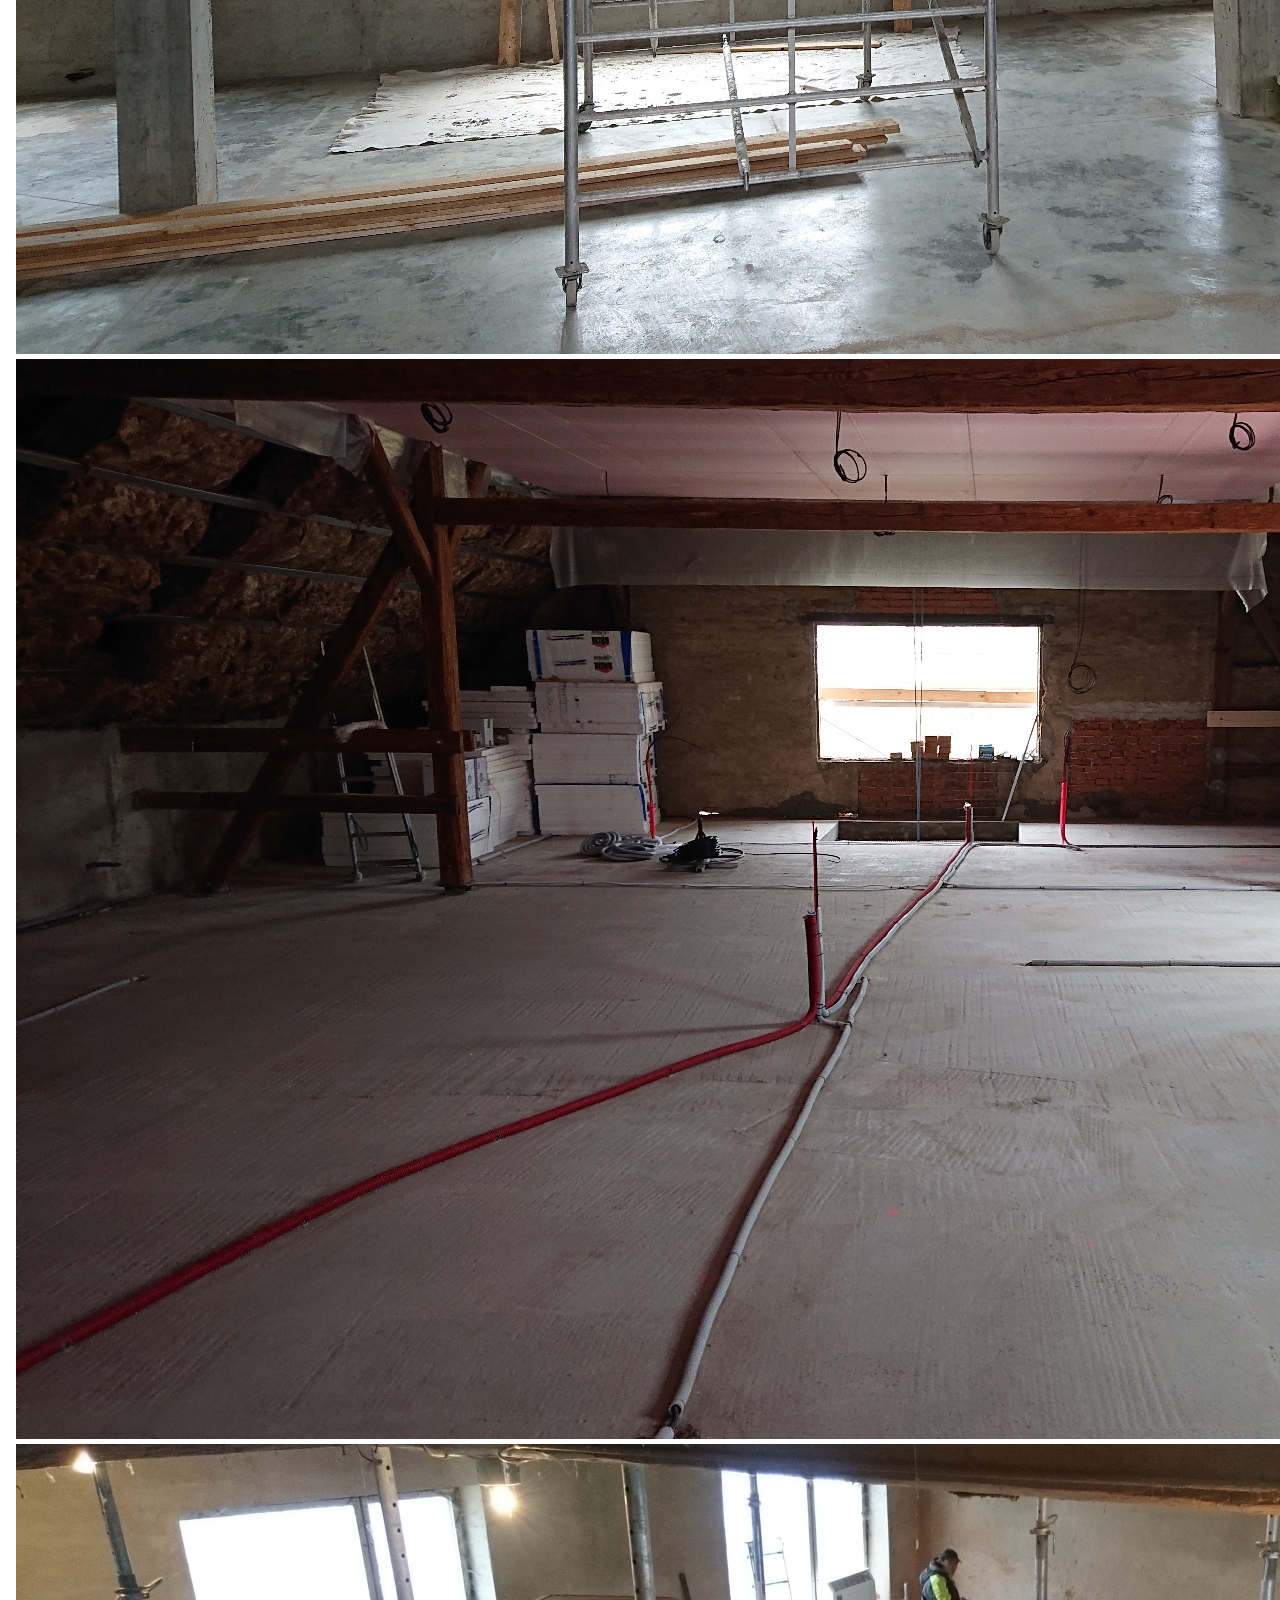
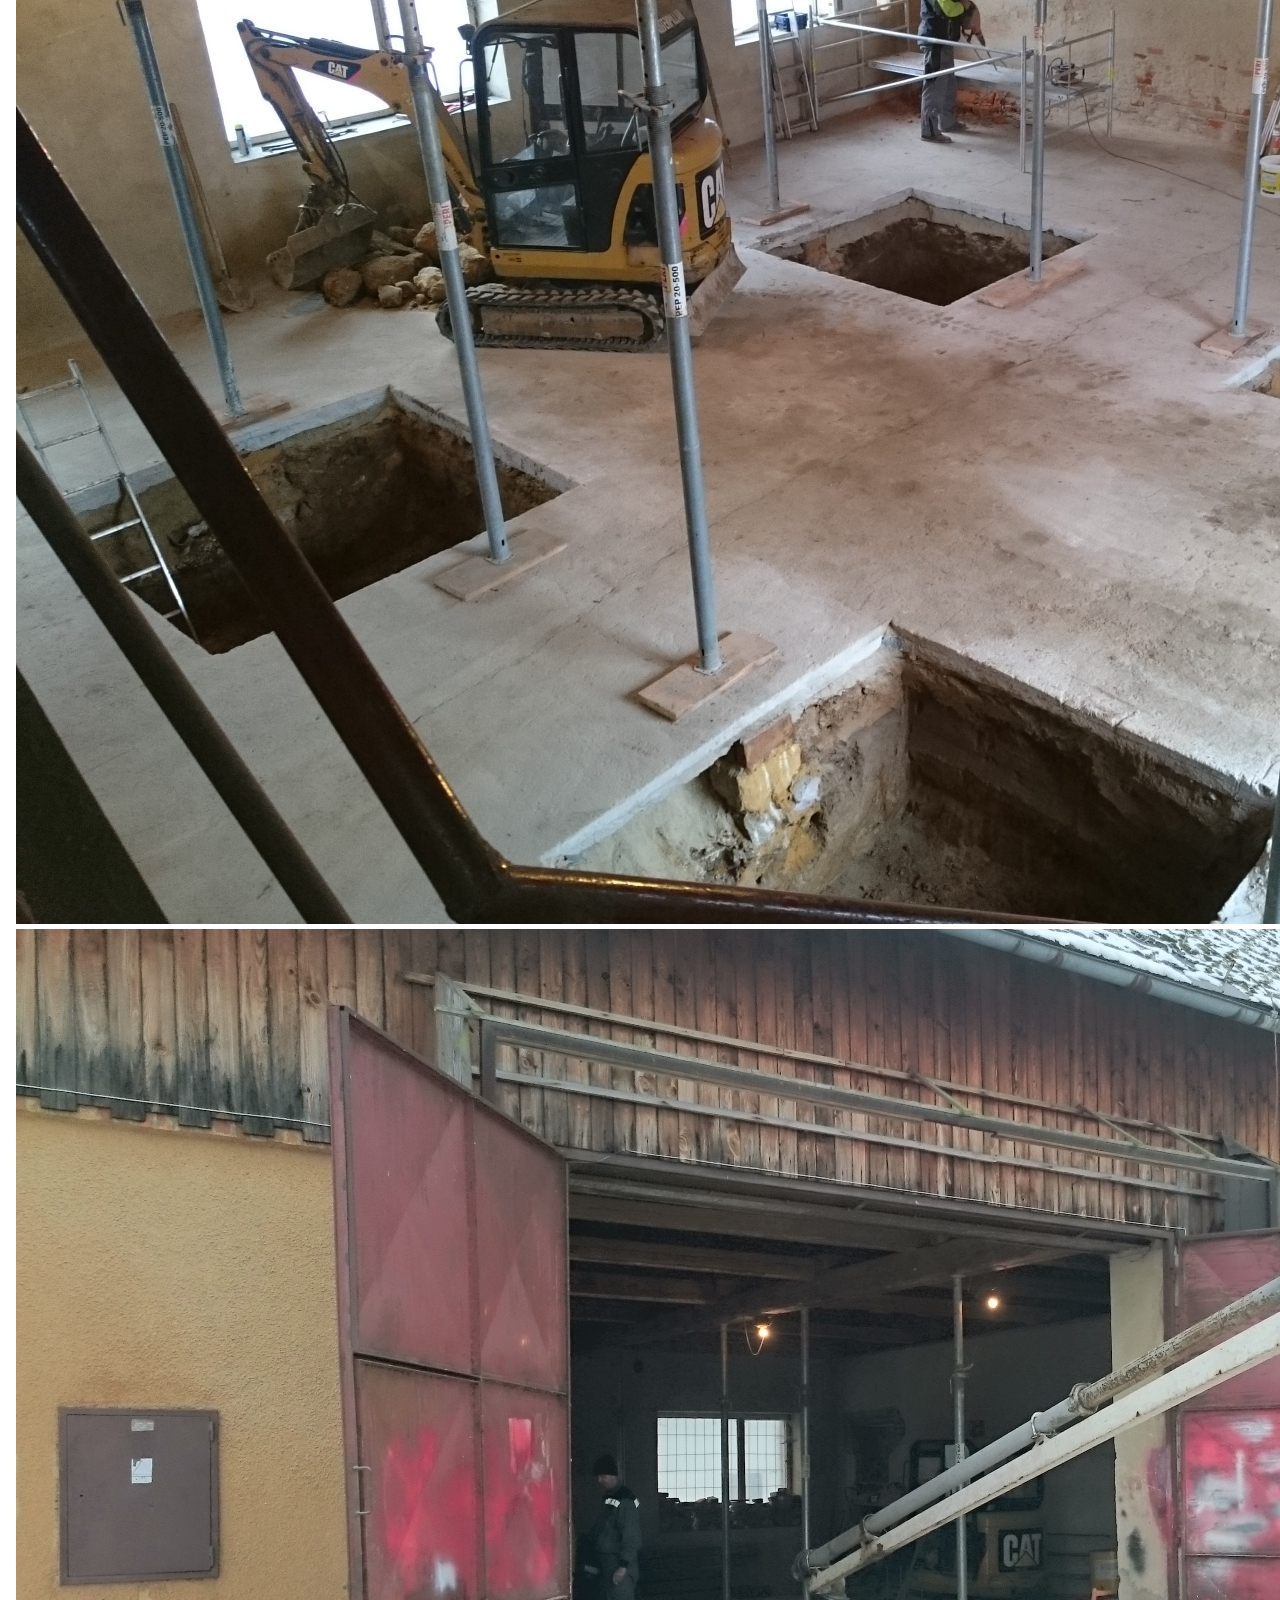
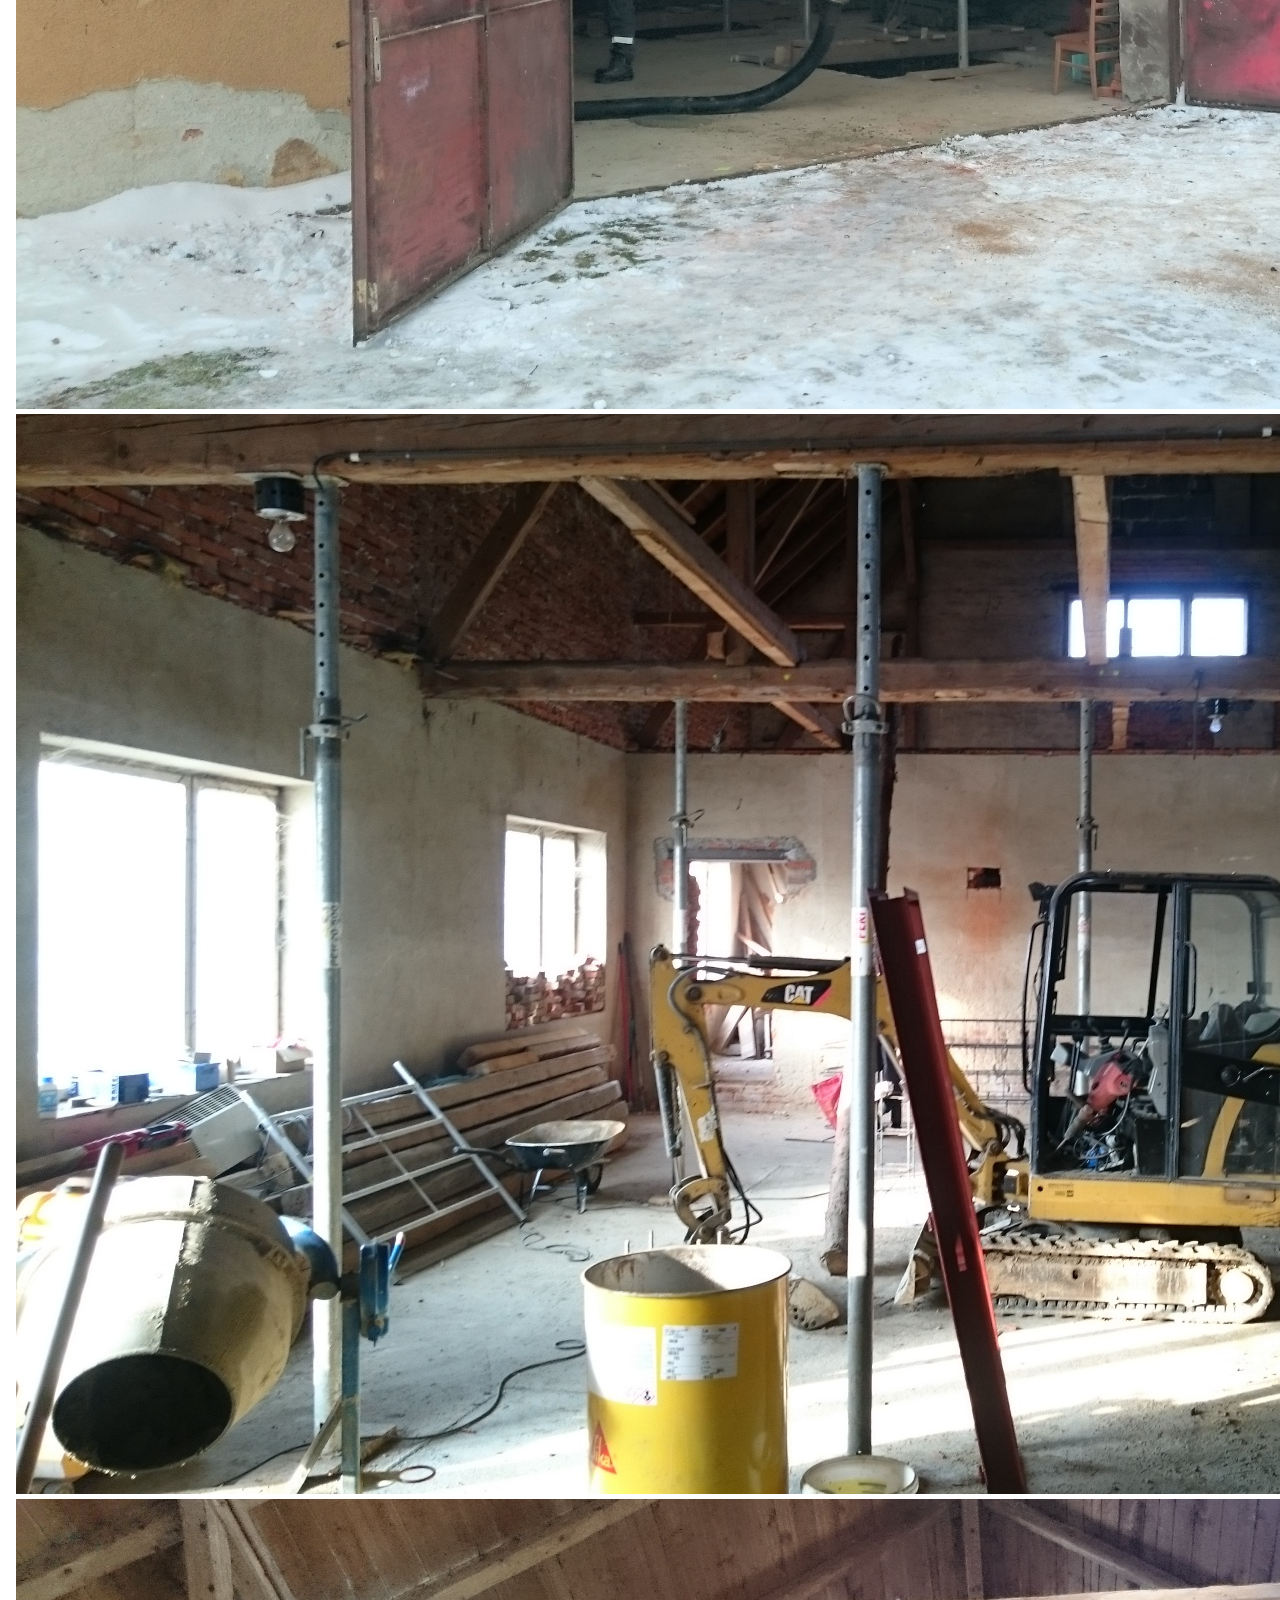
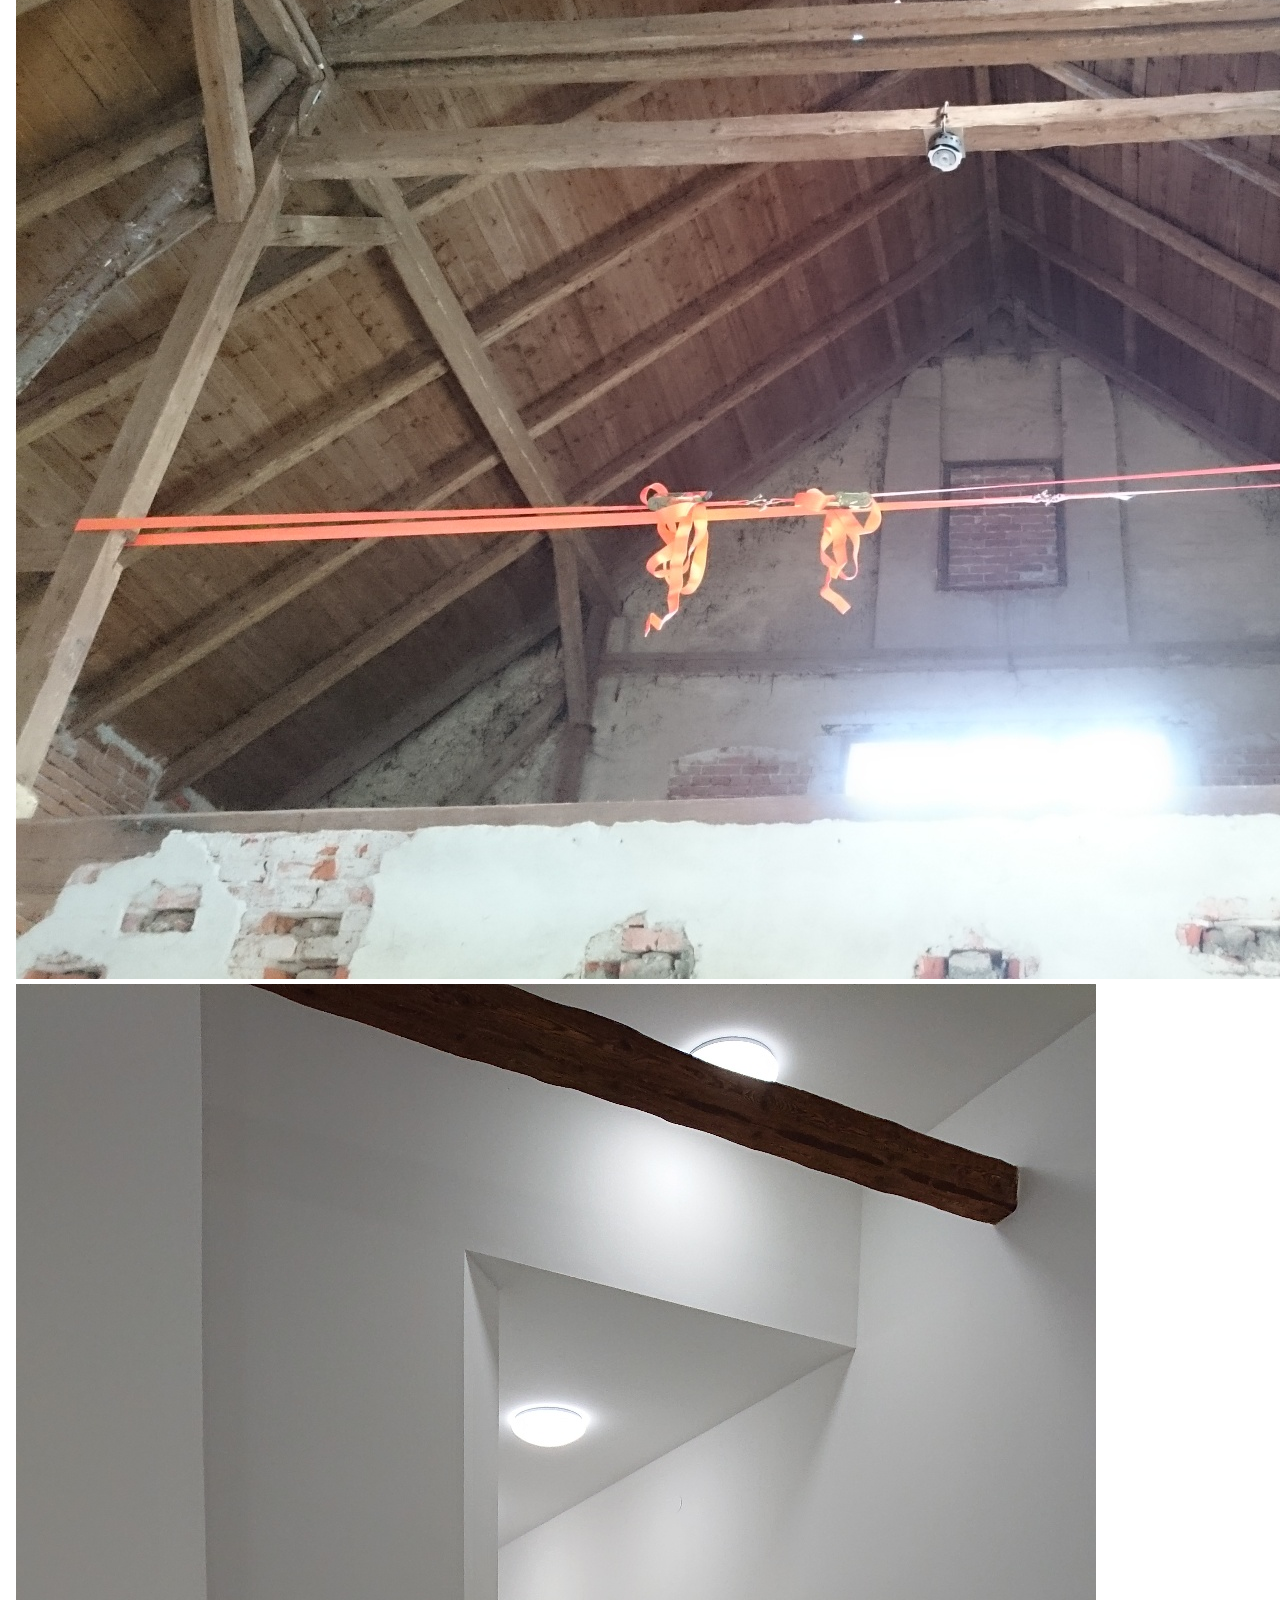
==== commit c9ef8149: "final" ====
--- a/hasicskazbrojnice.html
+++ b/hasicskazbrojnice.html
@@ -15,11 +15,11 @@
             <nav class="navbar">
                 <a href="./index.html" class="navbar__logo"><img src="./img/logo.png" alt="logo"></a>
                 <menu class="navbar__menu">
-                    <li class="navbar__button navbar__button--activate"><a href="#" class="navbar__link" >DOMŮ</a></li>
-                    <li class="navbar__button"><a class="navbar__link" href="#services">SLUŽBY</a></li>
-                    <li class="navbar__button"><a class="navbar__link" href="#reference">REFERENCE</a></li>
-                    <li class="navbar__button"><a class="navbar__link" href="about.html">PROJEKTY</a></li>
-                    <li class="navbar__button"><a class="navbar__link" href="contacts.html">KONTAKT</a></li>
+                    <li class="navbar__button "><a href="./index.html" class="navbar__link" >DOMŮ</a></li>
+                    <li class="navbar__button"><a class="navbar__link" href="./index.html#services">SLUŽBY</a></li>
+                    <li class="navbar__button"><a class="navbar__link" href="./index.html#reference">REFERENCE</a></li>
+                    <li class="navbar__button"><a class="navbar__link" href="./onas.html">O NÁS</a></li>
+                    <li class="navbar__button"><a class="navbar__link" href="./kontakt.html">KONTAKT</a></li>
                 </menu>
         
                 <a href="javascript:void(0)" class="navbar__hamburger navbar__hamburger-icon" rel="nofollow">
@@ -82,7 +82,7 @@
         <footer class="page__footer">
             <h2 class="page__footer_header">Plácneme si pro Váš projekt?</h2>
             <p class="page__footer_text">Nezávazně nás kontaktujte a domluvme vše potřebné.</p>
-            <a class="page__cta page__cta--white page__cta--center" href="./contacts.html">Nezávazně poptat</a>
+            <a class="page__cta page__cta--white page__cta--center" href="./kontakt.html">Nezávazně poptat</a>
     
         </footer>
     
--- a/styles/main.css
+++ b/styles/main.css
@@ -7,7 +7,17 @@
     --grad: linear-gradient(90deg, #EB6C27 0%, #FFBE9A 100%);
 
 }
+@font-face {
+  font-family: "OpenSans";
+  src: url(../font/OpenSans_SemiCondensed-Regular.ttf);
+}
 /* navbar */
+*{
+    font-family: OpenSans;
+}
+.home-welcome-text__heading{
+    letter-spacing: 50px;
+}
 
 .navbar {
     position: relative;
@@ -38,7 +48,7 @@
     height: 49px;
     position: relative;
     cursor: pointer;
-    appearance: none;
+    
     outline: none;
     border: none;
     background: none;
@@ -156,32 +166,6 @@
     touch-action: none;
 }
 
-/* footer */
-
-.footer {
-    display: flex;
-    flex-direction: column;
-    background-color: var(--primary);
-    z-index: 2;
-    height: fit-content;
-    padding: 2em 2em 2em 2em;
-    justify-content: center;
-    align-items: center;
-    color: white;
-    gap: 1em;
-}
-
-.footer__heading {
-    text-align: center;
-    font-size: 6vw;
-    padding: 0;
-    margin: 0;
-}
-
-.footer__text {
-    text-align: center;
-    font-size: 3vw;
-}
 
 /* Home */
 
@@ -225,7 +209,7 @@
 
 .welcome-hero > * {
     background-attachment: fixed;
-    position: fixed;
+    
     background-position: center;
     background-repeat: no-repeat;
     background-size: cover;
@@ -318,6 +302,7 @@
     text-align: center;
     padding-bottom: 2em;
     color: #ffffff;
+    height: 10em;
 }
 .page__footer_header{
     padding-top: 1em;
@@ -334,11 +319,7 @@
 .page__main{
     padding: 0 .5em;
 }
-.btn{
-    display: grid;
-    align-items: center;
-    justify-content: center;
-}
+
 .page__main_s{
     padding: 0 1em;
 }
@@ -383,9 +364,279 @@
     width: 100%;
     
 }
-.page__gallery_container{
-    
-}
-.page__gallery_img{
-    width: 100%;
-}+
+
+@media (min-width: 768px){
+    .welcome-hero{
+        height: 28em;
+    }
+    .page__reference_img{
+        height:17em;
+    }
+    .page__service_img{
+        height:15em;
+    }
+    .page__banner{
+        height:15em;
+        top:20px;
+    }
+    .page__banner_container{
+        padding-top: 4em;
+    }
+    .page__banner_text{
+        font-size:1.2em;
+    }
+}
+@media (min-width: 1024px){
+    .welcome-hero{
+        height: 60em;
+    }
+      .navbar__hamburger {
+        display: none;
+    }
+
+    .navbar__logo {
+        margin-left: 1em;
+        height: calc(100% - 2em);
+    }
+
+    .navbar__menu, .navbar__menu.open {
+        opacity: 1;
+        position: static;
+        display: flex;
+        align-items: center;
+        padding: 0;
+        left: unset;
+        width: fit-content;
+        height: 100%;
+        top: unset;
+        transition: 0s;
+        background-color: white;
+    }
+
+    .navbar__button {
+        display: flex;
+    }
+
+    .navbar__link {
+        text-decoration: none;
+        font-size: 1.2em;
+        position: relative;
+        color: var(--text-grey);
+        padding: 0 1em 0 1em;
+    }
+
+    .navbar__menu.open {
+        display: flex;
+    }
+
+    .navbar__button--activate, .navbar__button:hover {
+        background-color: var(--primary);
+    }
+
+    .navbar__menu::before {
+        display: none;
+    }
+
+    .navbar__button--activate > .navbar__link, .navbar__button:hover > .navbar__link {
+        color: white;
+    }
+   
+    .page__services{
+        display: grid;
+        grid-template-columns: 1fr 1fr;
+        grid-column-gap: 20px;
+        grid-auto-flow: dense;
+        justify-content: center;
+        align-content: center;
+    }
+    
+    .left{
+
+        grid-column-start: 1;
+    }
+    .right{
+
+        grid-column-start: -2;
+    }
+
+    .page__service-right{
+        grid-column: -2 / span 1;
+    }
+    .page__about_header{
+        grid-column:1 / span 2;
+    }
+    .page__about_text{
+        grid-column:1 / span 2;
+    }
+    
+    .page__reference_img{
+        height:17em;
+    }
+    .page__service_img{
+        height:15em;
+    }
+    .page__banner{
+        height:25em;
+        top:20px;
+    }
+    .page__banner_container{
+        padding-top: 4em;
+    }
+    .page__reference_container{
+        display: grid;
+        grid-template-columns: 1fr;
+        justify-content: center;
+        align-content: center;
+        grid-column: 1 / span 2;
+        width: 70%;
+        margin:0 auto;
+    }
+    .page__reference_img{
+        height:20em;
+    }
+    .page__about_header{
+        padding-left: 34%;
+    }
+    .page__about_text{
+        padding:0 10em;
+        font-size: 1.1em;
+    } 
+    .page__footer_header{
+        font-size: 1.5em;
+    }
+    .page__footer_text{
+        font-size: 1.5em;
+    }
+    .page__cta--white{
+        font-size: 1em;
+    }
+    .page__footer{
+        height: fit-content;
+    }
+    .page__reference_header{
+        font-size: 1.5em;
+    }
+    .page__reference_text{
+        font-size: 1.5em;
+    }
+    .page__banner_text{
+        font-size: 1.5em;
+    }
+    .page__cta--filled{
+        font-size: 1.5em;
+    }
+    .page__form_label{
+        font-size: 1.2em;
+    }
+    .page__form_s_option{
+        font-size: 1.2em;
+    }
+}
+@media (min-width: 1440px) { 
+    .navbar{
+        position:absolute;
+        top: 2em;
+        left: 10%;
+        height: 90px;
+        width: 80%;
+    }
+    .navbar__button:hover{
+        background-color:var(--hover-primary);
+    }
+    .page__service{
+        grid-column: 1 / -1;
+        display:grid;
+        grid-template-columns: 1fr 1fr;
+        grid-auto-flow: dense;
+        grid-gap: 30px;
+    }
+    .right{
+        grid-column-start: 1;
+    }
+    .page__banner{
+        height: 40em;
+    }
+    .left{
+        grid-column-start: -2;
+    }
+    .page__reference_container{
+        grid-template-columns: 1fr 1fr 1fr;
+        grid-column-gap: 5em;
+    }
+    .page__reference{
+        width: 35em;
+    }
+    .page__about_header {
+        grid-column: 1 / span 2;
+        justify-self: center;
+        width:max-content;
+    }
+    .page__reference:hover {
+        opacity: 0.5;
+        background-color: var(--hover-primary);
+    }
+    .page__main_s{
+        margin-top:10em;
+    }
+    .page__contacts{
+        display: grid;
+        grid-template-columns: 1fr 1fr;
+    }
+    .page__contacts_header{
+        grid-column: 1 / -1;
+    }
+    .page__contacts_text{
+        grid-column: 1 / -1;
+    }
+    .page__contacts_overlay{
+        grid-column-start: -2;
+    }
+    .page__form{
+        width: 35%;
+    }
+    .page__about_text{
+        padding:0 20em;
+        font-size: 1.1em;
+    }
+    .page__about_header{
+        width: fit-content;
+        font-size: 2em;
+    }
+    .page__banner_text{
+        font-size:3em;
+    }
+    .page__cta--filled{
+        font-size: 1.5em;
+    }
+    .page__service_header{
+        margin-top:1em;
+    }
+    .page__footer_header{
+        font-size: 2em;
+    }
+    .page__footer_text{
+        font-size: 2em;
+    }
+    .page__cta--white{
+        font-size: 1.5em;
+    }
+    .page__footer{
+        height: fit-content;
+    }
+    .page__gallery_container{
+        padding: 0 5em;
+        display: grid;
+        grid-template-columns: 33% 33% 33%;
+        grid-gap: 1em;
+    }
+    .page__gallery_img{
+        height: 20em;
+    }
+    .page__gallery_header{
+        padding-left: 2em;
+    }
+    .page__gallery_text{
+        padding-left: 3em;
+    }
+}
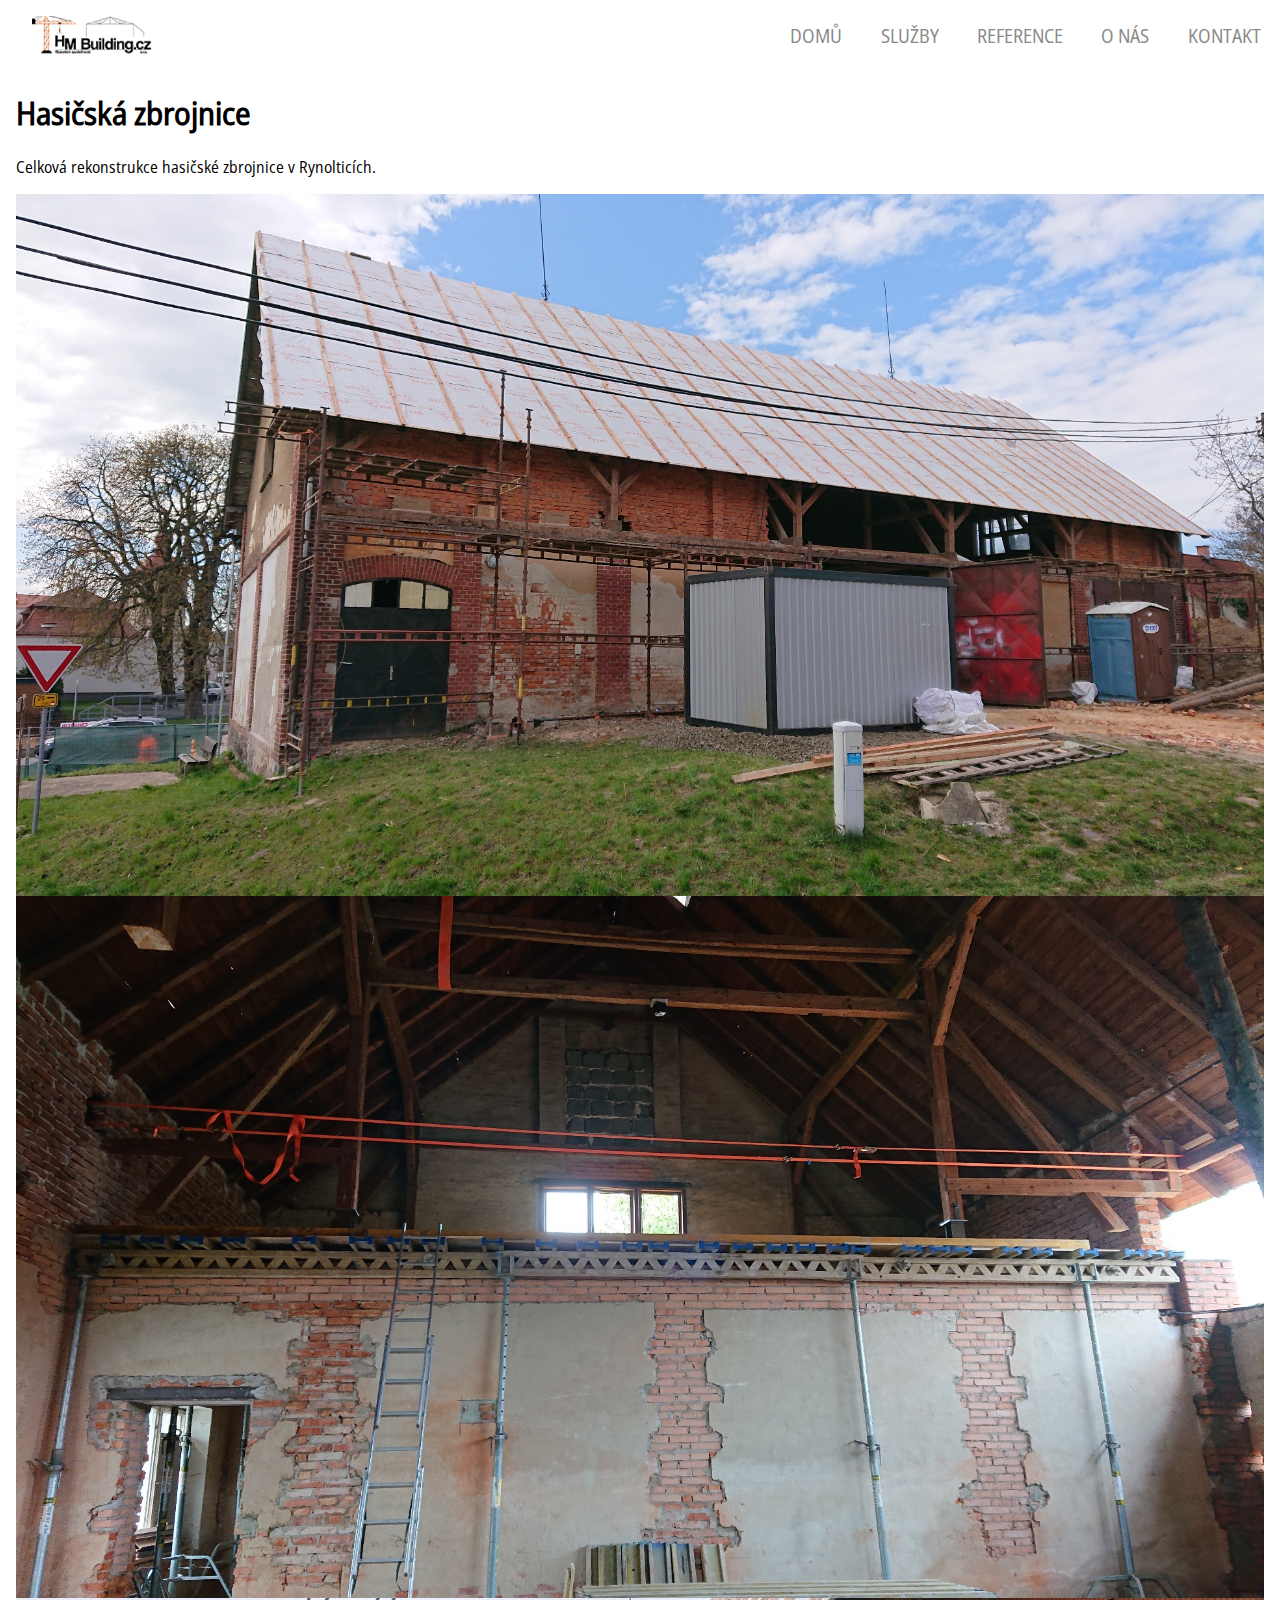
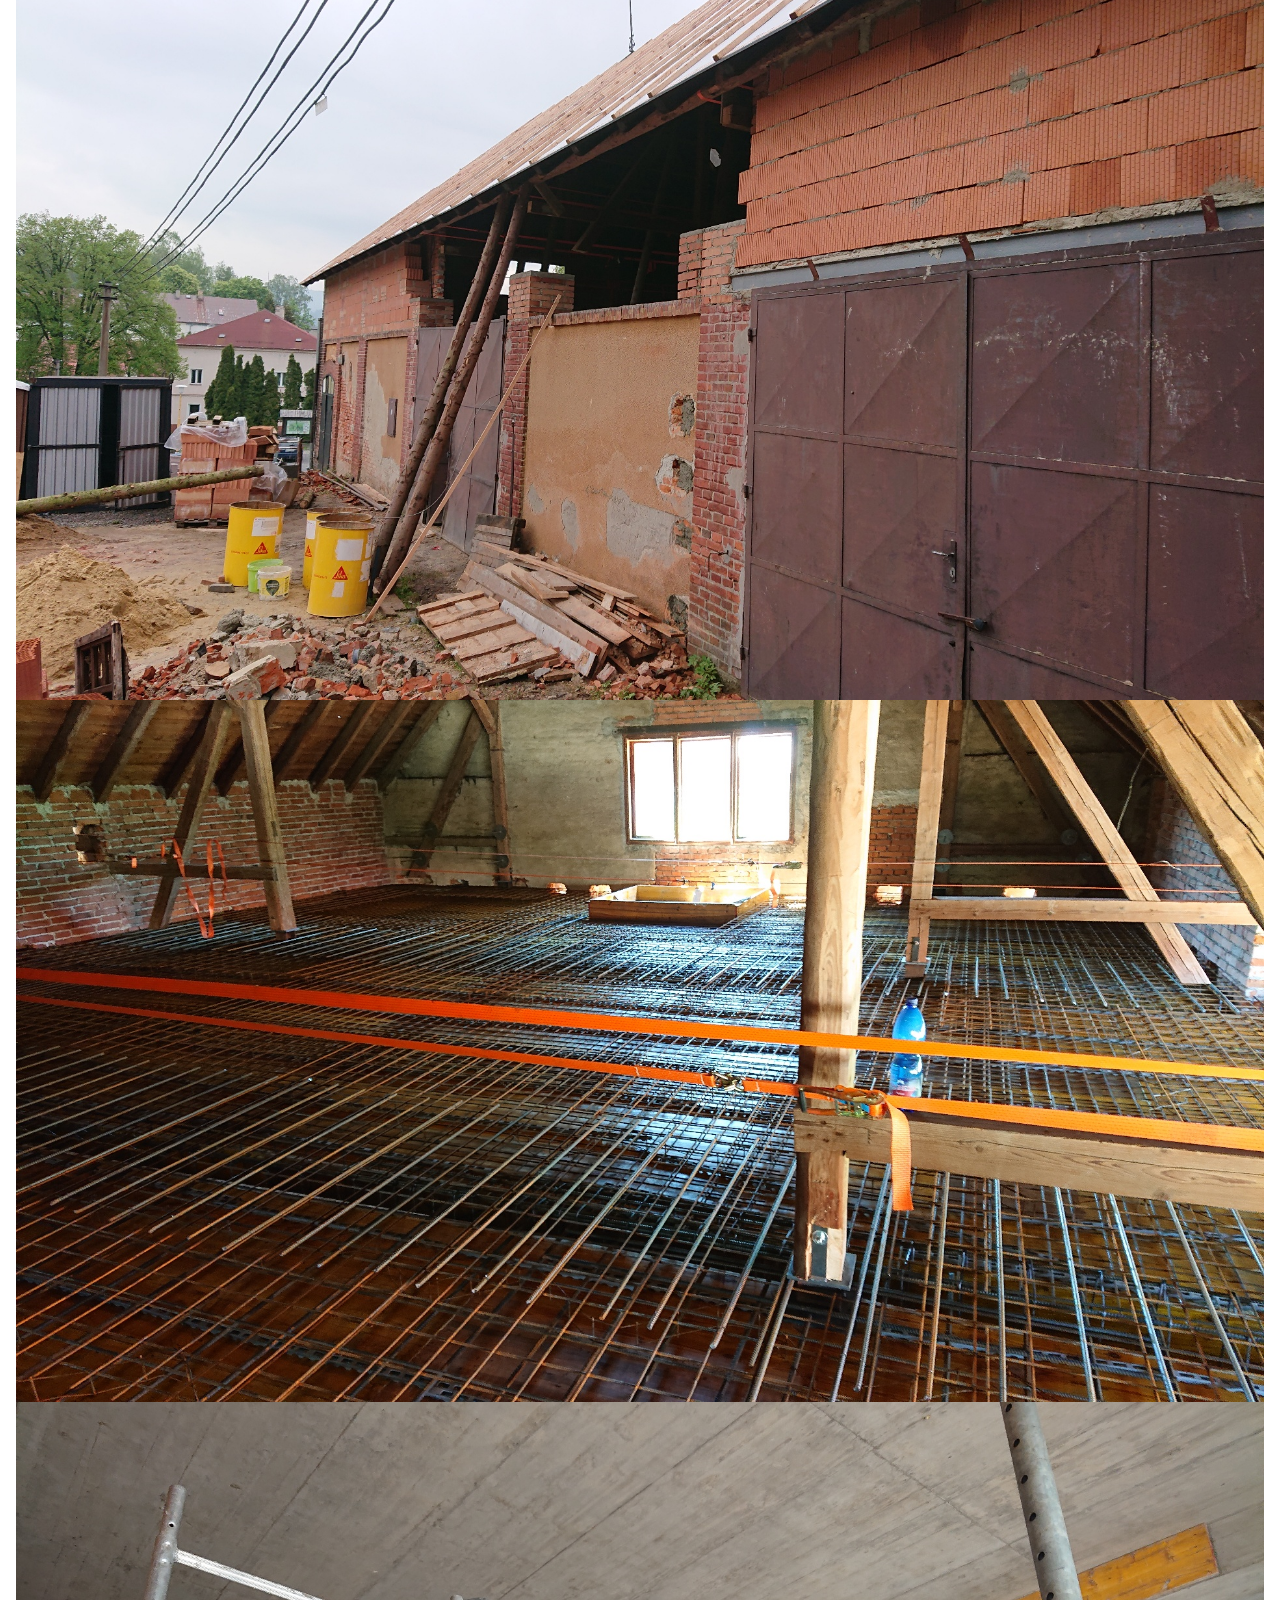
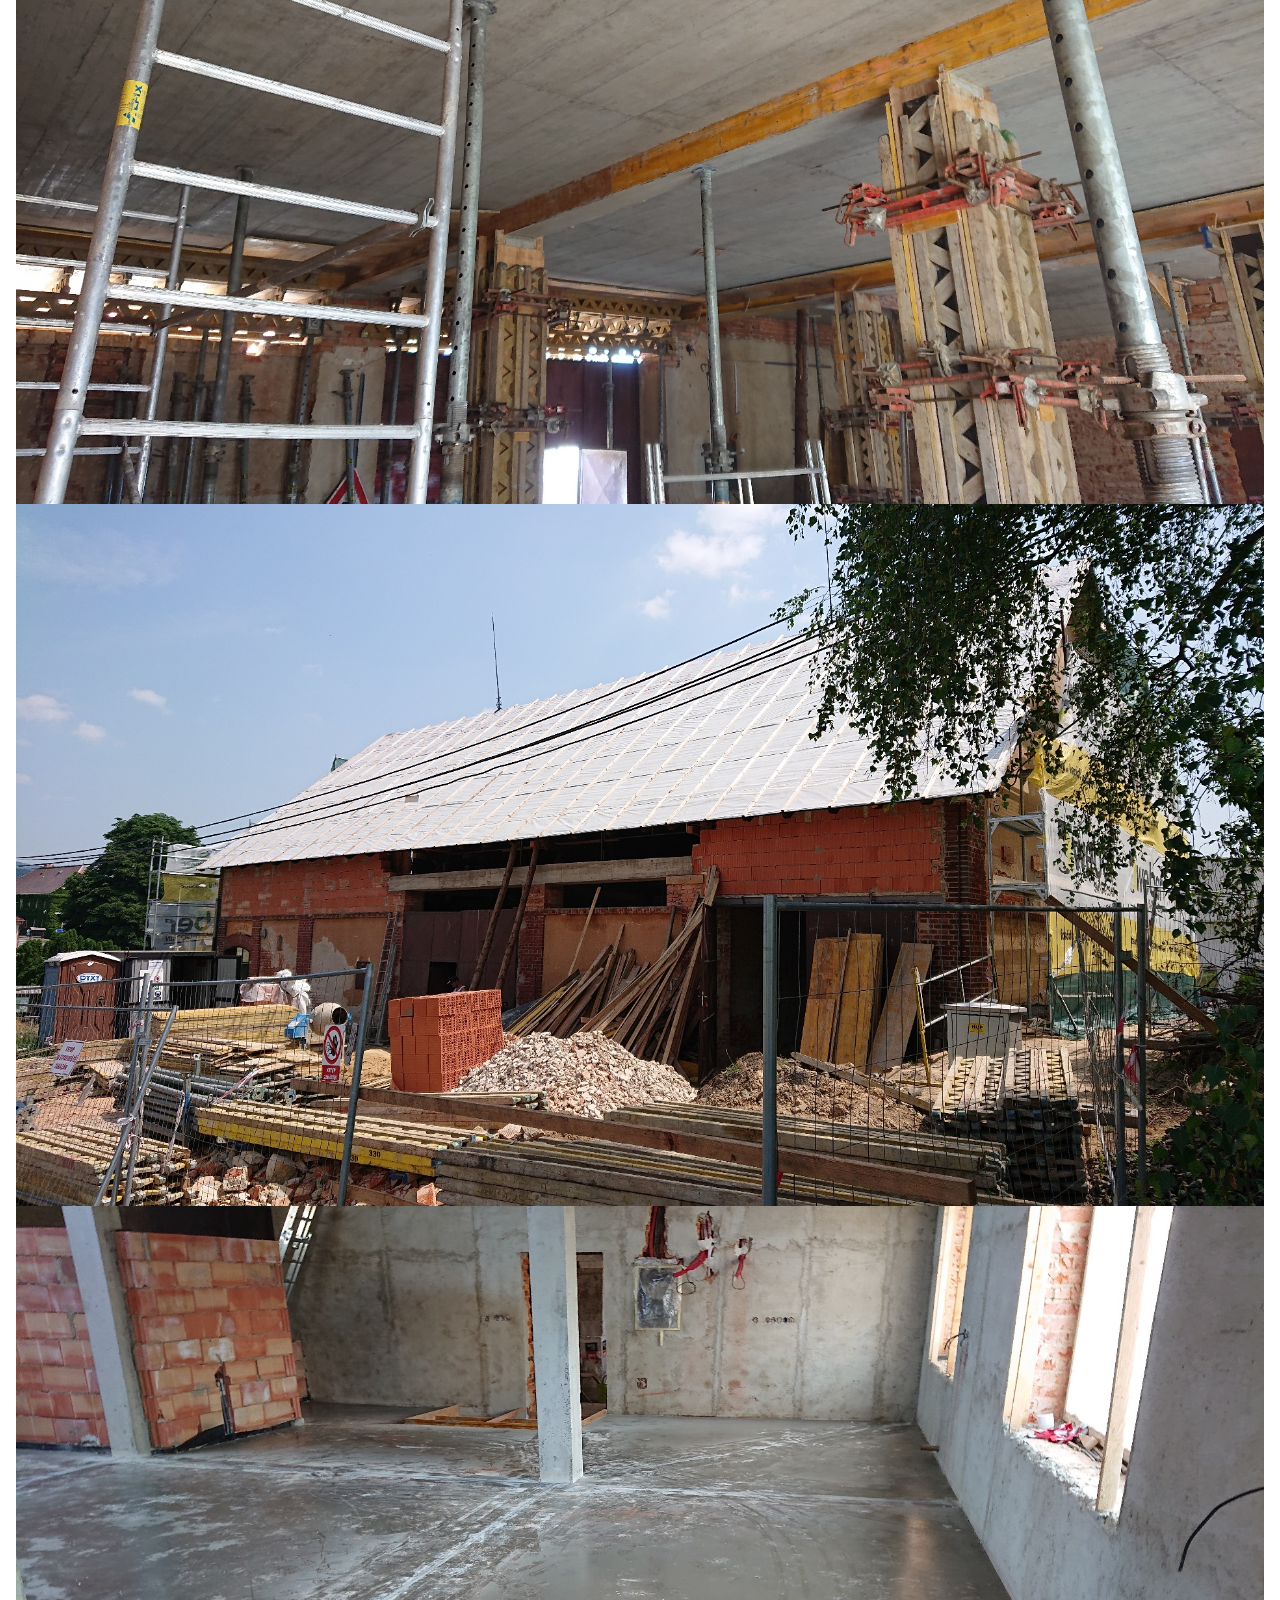
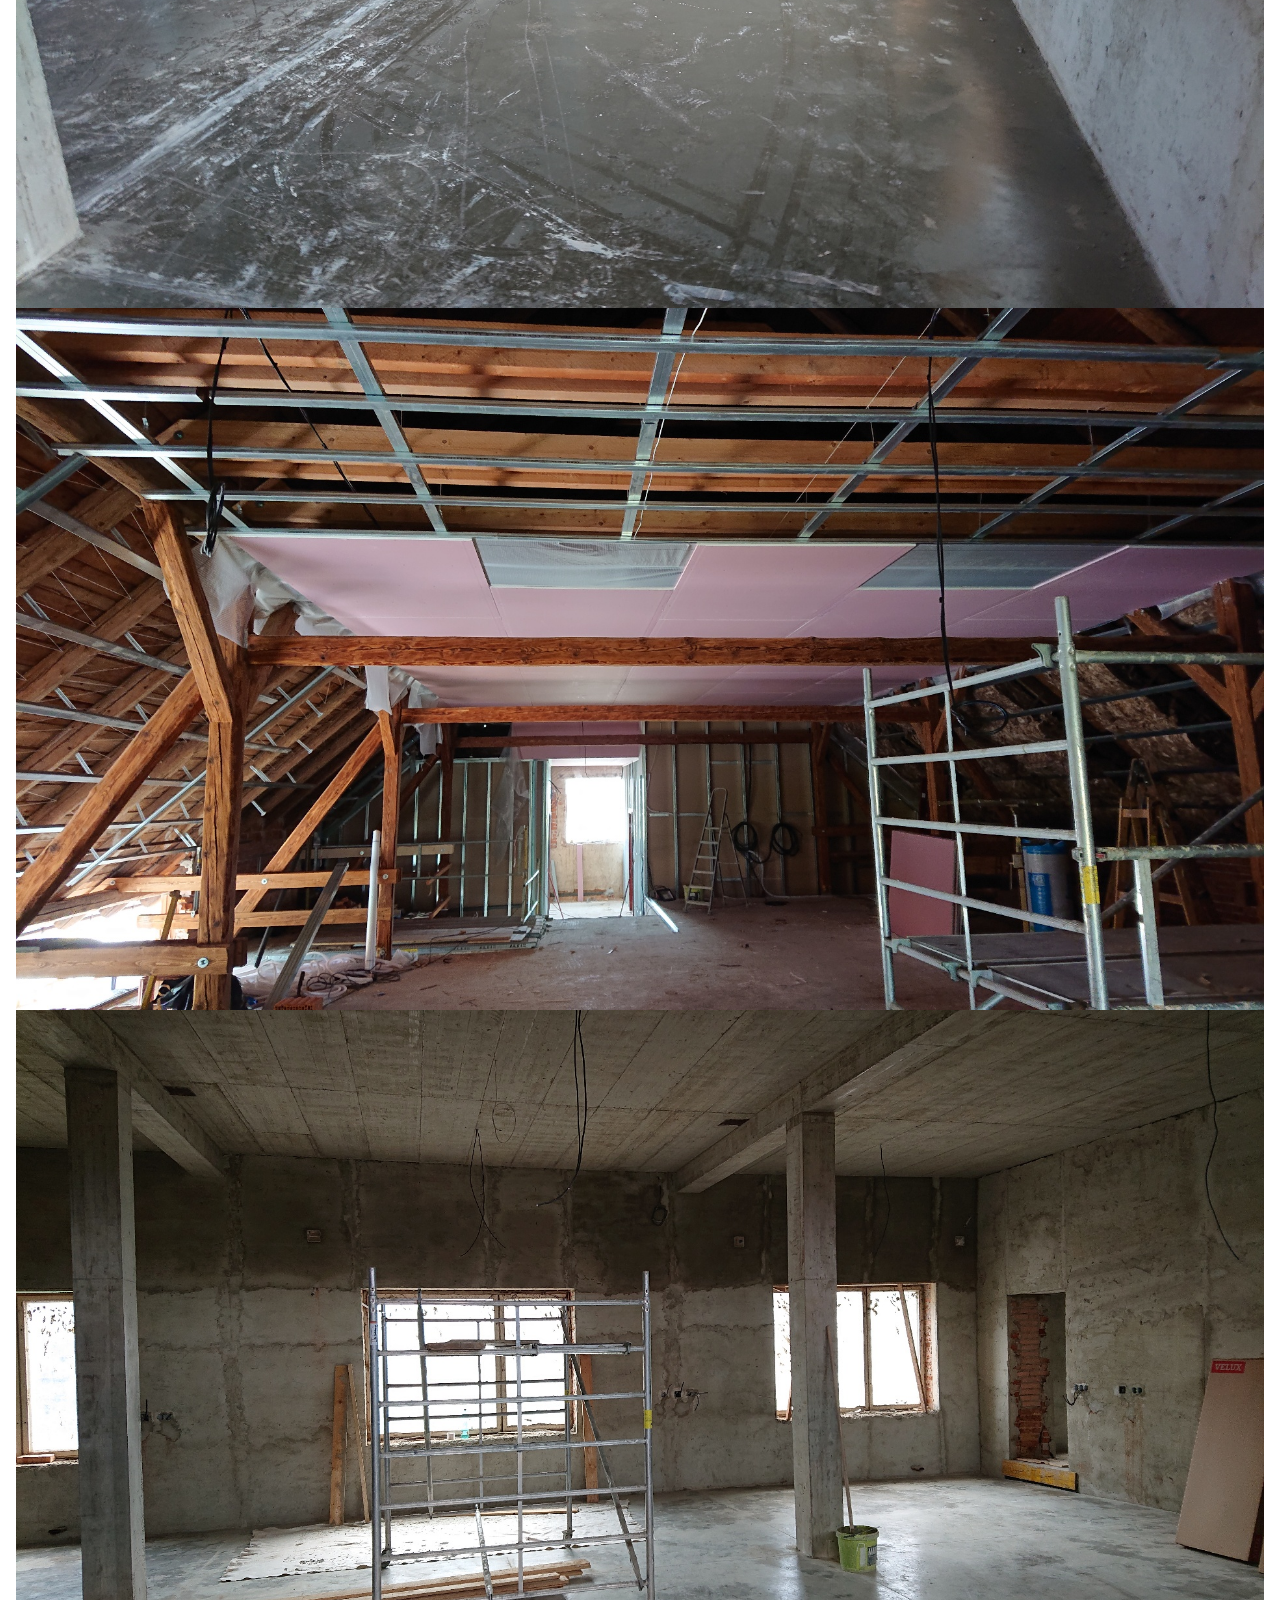
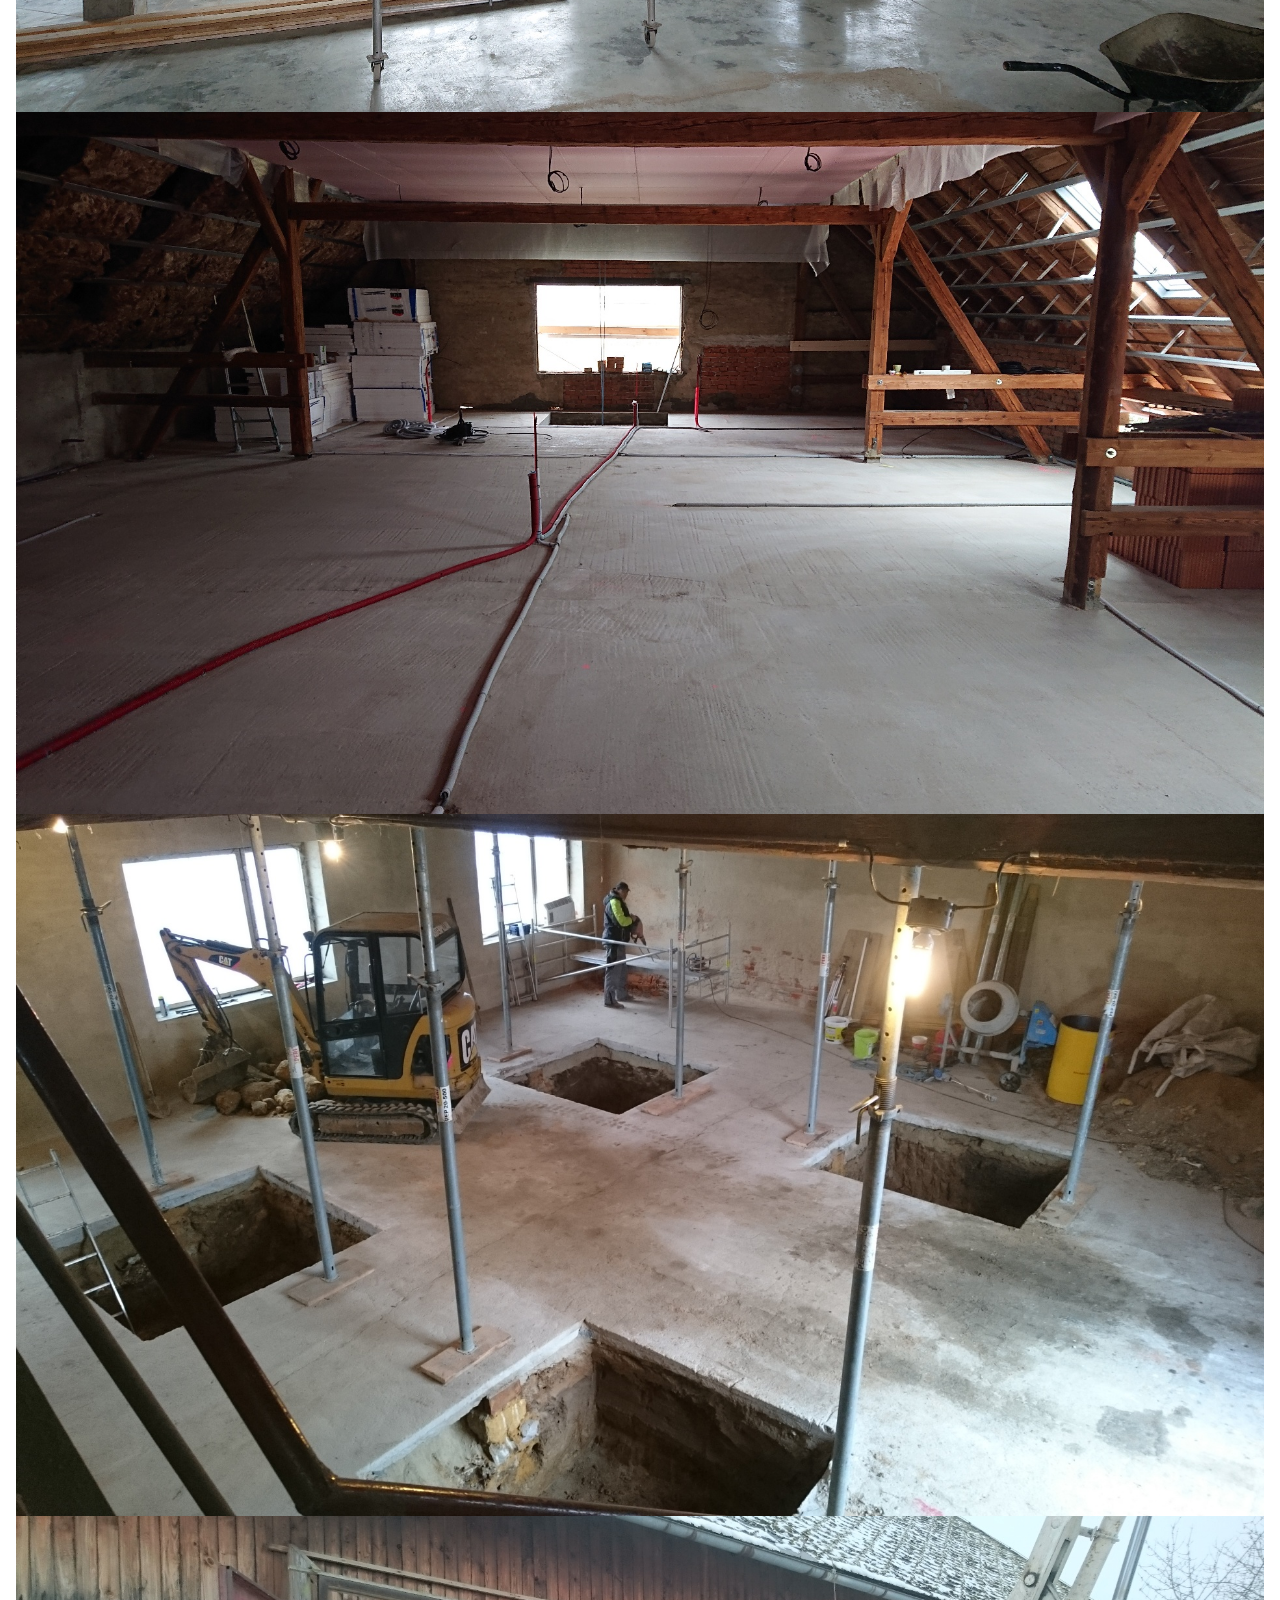
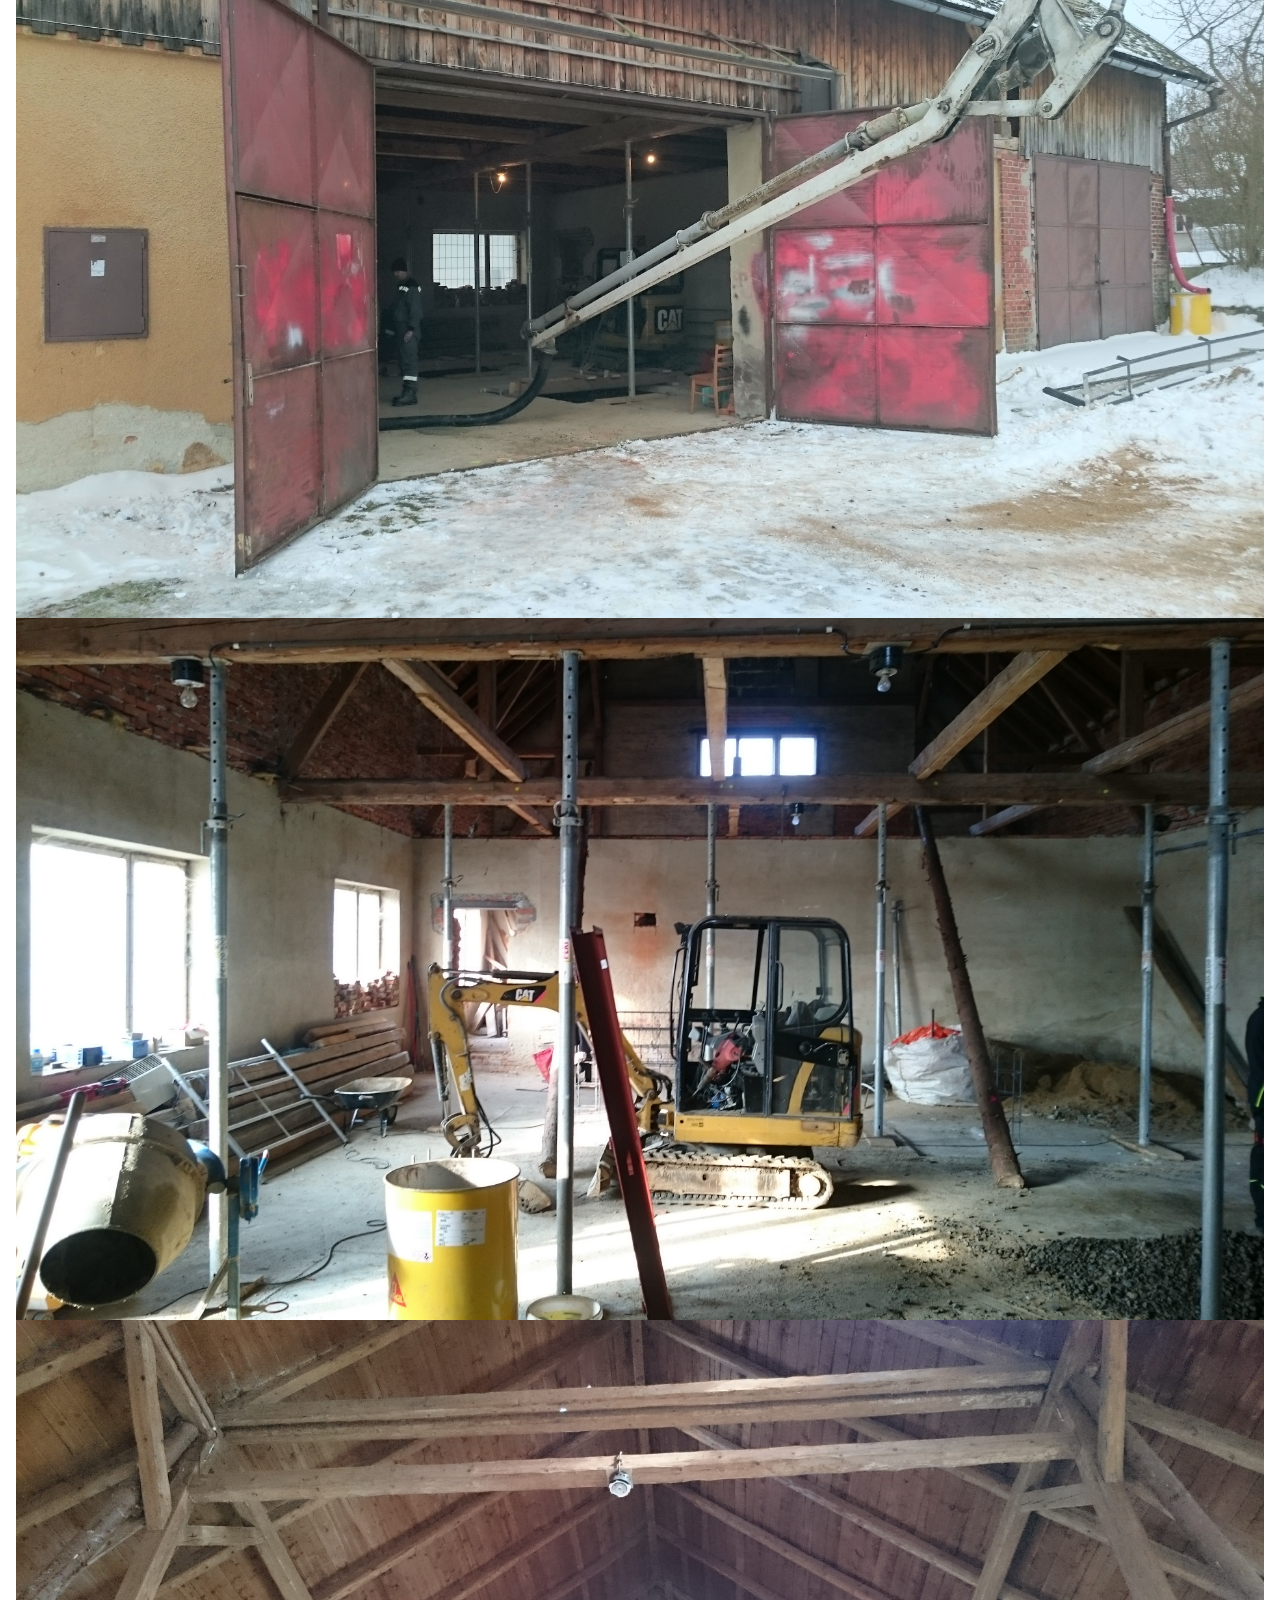
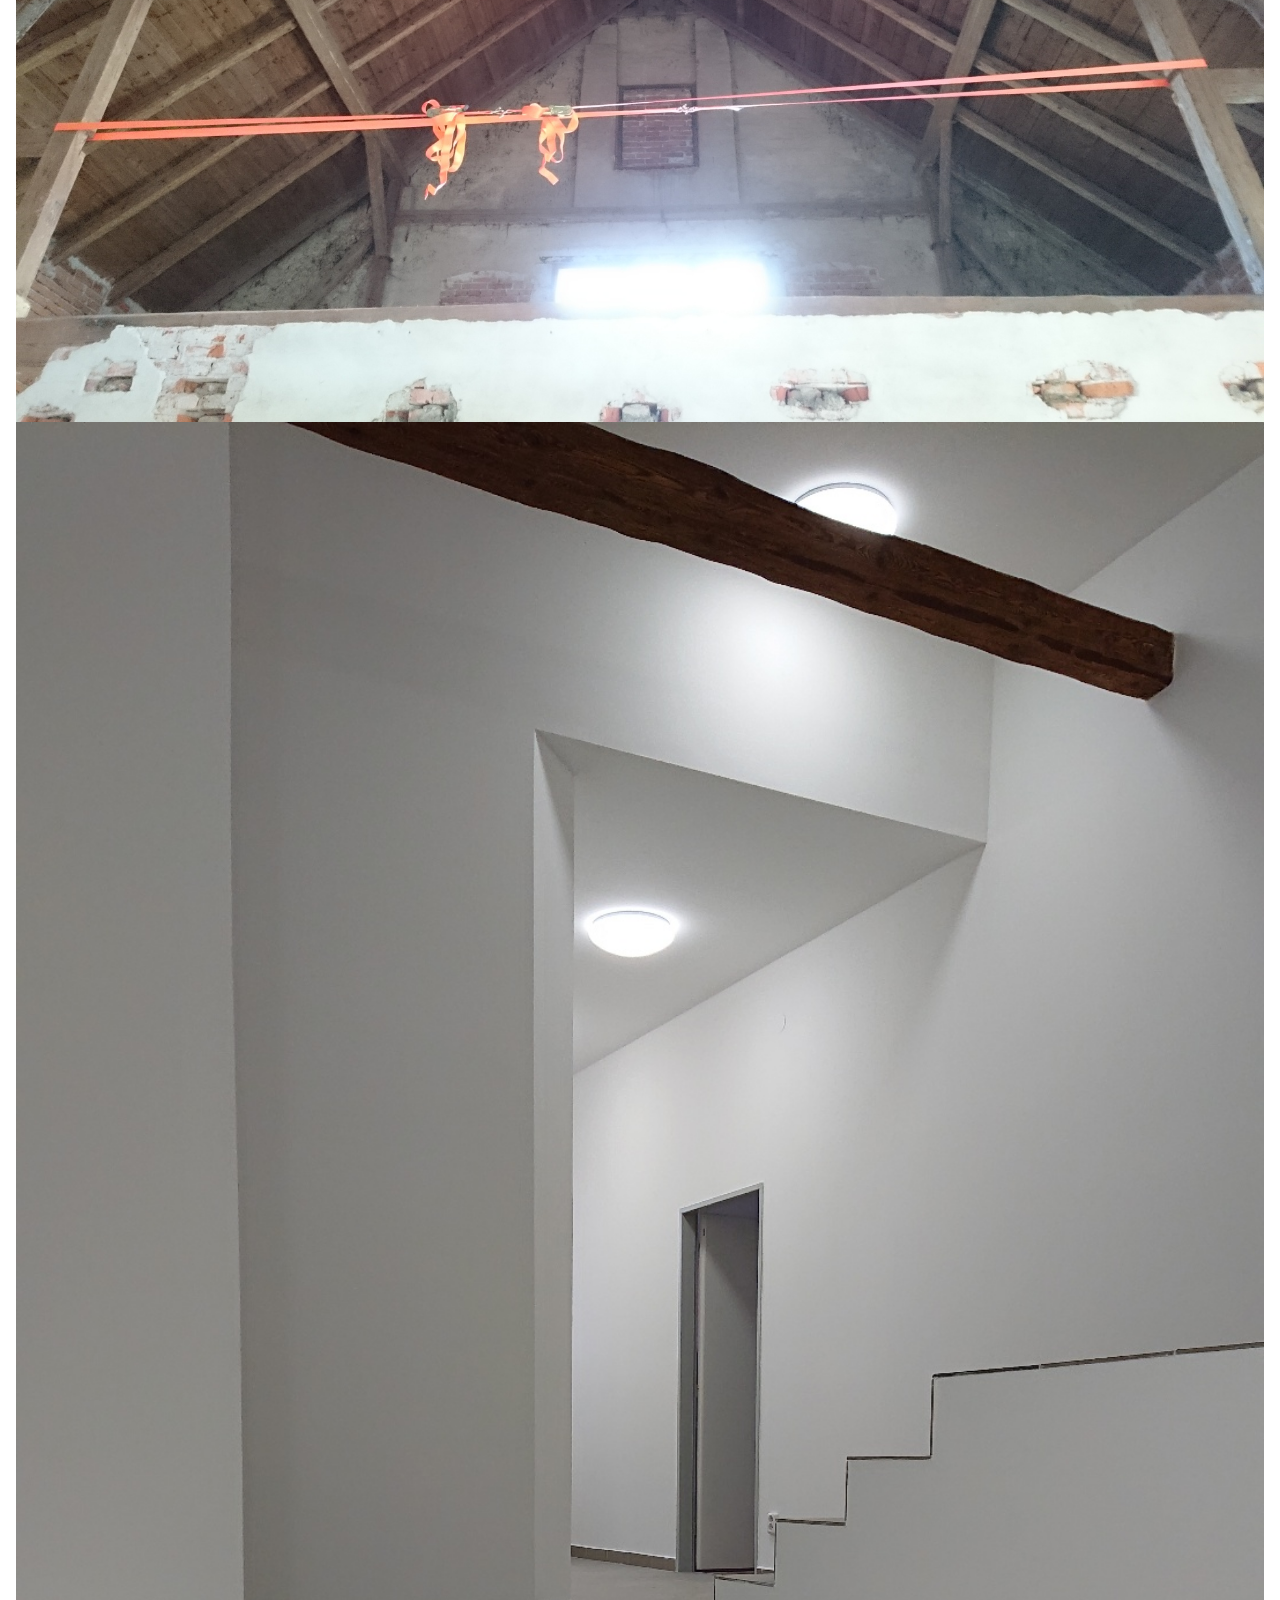
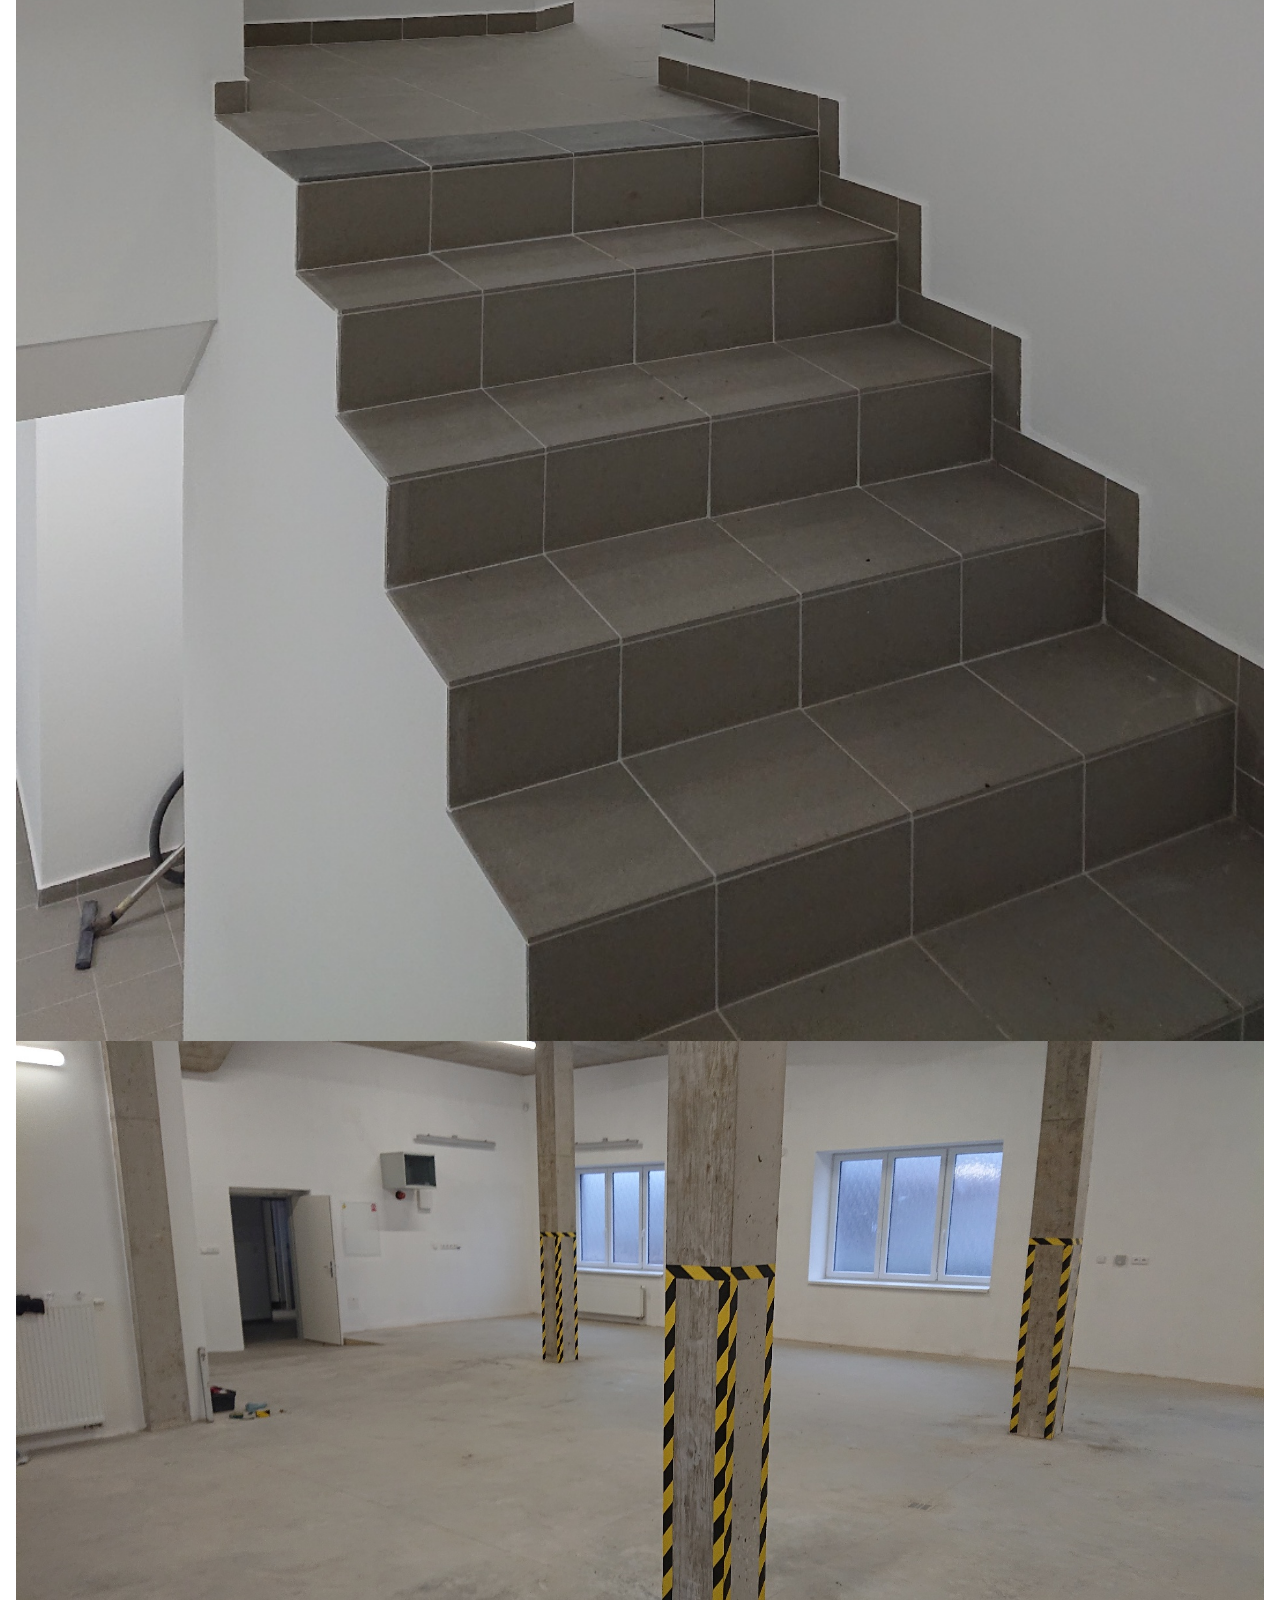
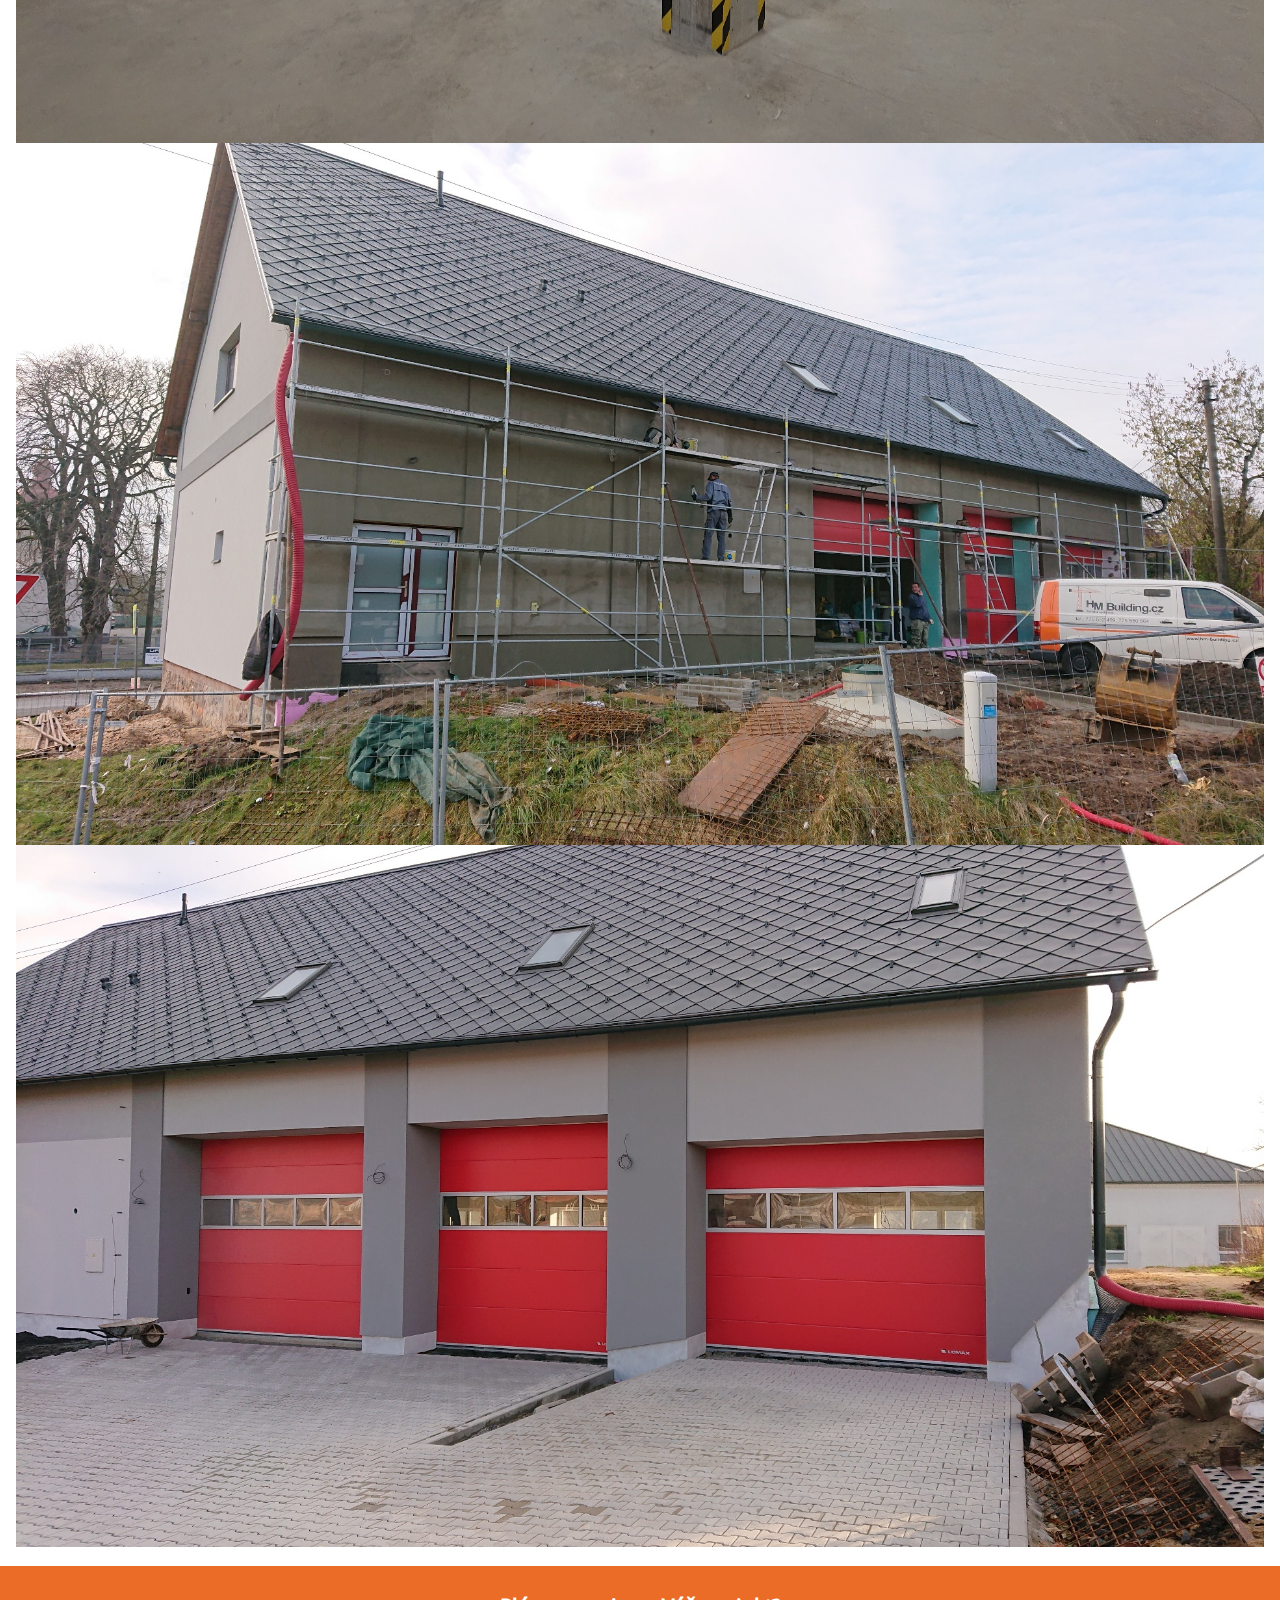
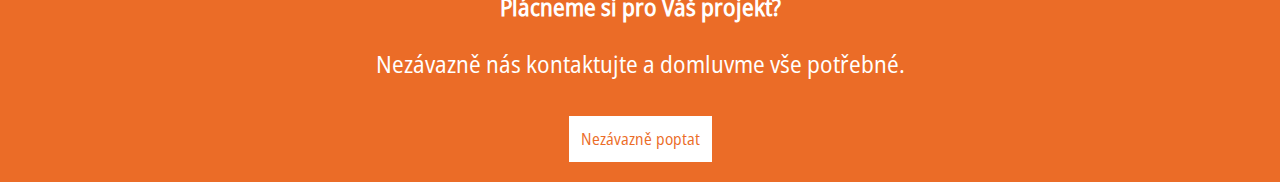
==== commit 84dc28cb: "upd" ====
--- a/hasicskazbrojnice.html
+++ b/hasicskazbrojnice.html
@@ -53,24 +53,24 @@
                 <h1 class="page__gallery_header">Hasičská zbrojnice</h1>
                 <p class="page__gallery_text">Celková rekonstrukce hasičské zbrojnice v Rynolticích.</p>
                 <div class="page__gallery_container">
-                    <img class="page__gallery_img" src="./img/reference/hasicska-zbrojnice/reference-hz-01.jpeg">
-                    <img class="page__gallery_img" src="./img/reference/hasicska-zbrojnice/reference-hz-02.jpeg">
-                    <img class="page__gallery_img" src="./img/reference/hasicska-zbrojnice/reference-hz-03.jpeg">
-                    <img class="page__gallery_img" src="./img/reference/hasicska-zbrojnice/reference-hz-04.jpeg">
-                    <img class="page__gallery_img" src="./img/reference/hasicska-zbrojnice/reference-hz-05.jpeg">
-                    <img class="page__gallery_img" src="./img/reference/hasicska-zbrojnice/reference-hz-06.jpeg">
-                    <img class="page__gallery_img" src="./img/reference/hasicska-zbrojnice/reference-hz-07.jpeg">
-                    <img class="page__gallery_img" src="./img/reference/hasicska-zbrojnice/reference-hz-08.jpeg">
-                    <img class="page__gallery_img" src="./img/reference/hasicska-zbrojnice/reference-hz-09.jpeg">
-                    <img class="page__gallery_img" src="./img/reference/hasicska-zbrojnice/reference-hz-10.jpeg">
-                    <img class="page__gallery_img" src="./img/reference/hasicska-zbrojnice/reference-hz-11.jpeg">
-                    <img class="page__gallery_img" src="./img/reference/hasicska-zbrojnice/reference-hz-12.jpeg">
-                    <img class="page__gallery_img" src="./img/reference/hasicska-zbrojnice/reference-hz-14.jpeg">
-                    <img class="page__gallery_img" src="./img/reference/hasicska-zbrojnice/reference-hz-15.jpeg">
-                    <img class="page__gallery_img" src="./img/reference/hasicska-zbrojnice/reference-hz-16.jpeg">
-                    <img class="page__gallery_img" src="./img/reference/hasicska-zbrojnice/reference-hz-17.jpeg">
-                    <img class="page__gallery_img" src="./img/reference/hasicska-zbrojnice/reference-hz-18.jpeg">
-                    <img class="page__gallery_img" src="./img/reference/hasicska-zbrojnice/reference-hz-last.jpeg">
+                    <img class="page__gallery_img" src="./img/reference/hasicska-zbrojnice/reference-hz-01.jpeg" alt="hasičárna opravená">
+                    <img class="page__gallery_img" src="./img/reference/hasicska-zbrojnice/reference-hz-02.jpeg" alt="hasičárna opravená">
+                    <img class="page__gallery_img" src="./img/reference/hasicska-zbrojnice/reference-hz-03.jpeg" alt="hasičárna opravená">
+                    <img class="page__gallery_img" src="./img/reference/hasicska-zbrojnice/reference-hz-04.jpeg" alt="hasičárna opravená">
+                    <img class="page__gallery_img" src="./img/reference/hasicska-zbrojnice/reference-hz-05.jpeg" alt="hasičárna opravená">
+                    <img class="page__gallery_img" src="./img/reference/hasicska-zbrojnice/reference-hz-06.jpeg" alt="hasičárna opravená">
+                    <img class="page__gallery_img" src="./img/reference/hasicska-zbrojnice/reference-hz-07.jpeg" alt="hasičárna opravená">
+                    <img class="page__gallery_img" src="./img/reference/hasicska-zbrojnice/reference-hz-08.jpeg" alt="hasičárna opravená">
+                    <img class="page__gallery_img" src="./img/reference/hasicska-zbrojnice/reference-hz-09.jpeg" alt="hasičárna opravená">
+                    <img class="page__gallery_img" src="./img/reference/hasicska-zbrojnice/reference-hz-10.jpeg" alt="hasičárna opravená">
+                    <img class="page__gallery_img" src="./img/reference/hasicska-zbrojnice/reference-hz-11.jpeg" alt="hasičárna opravená">
+                    <img class="page__gallery_img" src="./img/reference/hasicska-zbrojnice/reference-hz-12.jpeg" alt="hasičárna opravená">
+                    <img class="page__gallery_img" src="./img/reference/hasicska-zbrojnice/reference-hz-14.jpeg" alt="hasičárna opravená">
+                    <img class="page__gallery_img" src="./img/reference/hasicska-zbrojnice/reference-hz-15.jpeg" alt="hasičárna opravená">
+                    <img class="page__gallery_img" src="./img/reference/hasicska-zbrojnice/reference-hz-16.jpeg" alt="hasičárna opravená">
+                    <img class="page__gallery_img" src="./img/reference/hasicska-zbrojnice/reference-hz-17.jpeg" alt="hasičárna opravená">
+                    <img class="page__gallery_img" src="./img/reference/hasicska-zbrojnice/reference-hz-18.jpeg" alt="hasičárna opravená">
+                    <img class="page__gallery_img" src="./img/reference/hasicska-zbrojnice/reference-hz-last.jpeg" alt="hasičárna opravená">
     
                 
                 
--- a/styles/main.css
+++ b/styles/main.css
@@ -40,6 +40,11 @@
 
 .navbar__logo img {
     height: 100%;
+    width: 100%;
+    display: block;
+    margin: 0;
+    padding: 0;
+    object-fit: cover;
     transition: all .2s ease;
 }
 
@@ -235,8 +240,11 @@
     color: var(--primary);
 }
 .page__service_img {
+    height: 100%;
     width: 100%;
-    height: 10em;
+    display: block;
+    margin: 0;
+    padding: 0;
     object-fit: cover;
     
 }
@@ -282,9 +290,12 @@
     padding-bottom: 1em;
 }
 .page__reference_img {
+    height: 100%;
     width: 100%;
-    height: 12.5em;
     display: block;
+    margin: 0;
+    padding: 0;
+        
     position: relative;
     object-fit: cover;
 }
@@ -364,6 +375,16 @@
     width: 100%;
     
 }
+.page__gallery_img{
+    height: 100%;
+    width: 100%;
+    display: block;
+    margin: 0;
+    padding: 0;
+    object-fit: cover;
+    
+}
+
 
 
 @media (min-width: 768px){
@@ -371,10 +392,20 @@
         height: 28em;
     }
     .page__reference_img{
-        height:17em;
+        height: 100%;
+        width: 100%;
+        display: block;
+        margin: 0;
+        padding: 0;
+        object-fit: cover;
     }
     .page__service_img{
-        height:15em;
+        height: 20em;
+        width: 100%;
+        display: block;
+        margin: 0;
+        padding: 0;
+        object-fit: cover;
     }
     .page__banner{
         height:15em;
@@ -385,6 +416,14 @@
     }
     .page__banner_text{
         font-size:1.2em;
+    }
+    .page__gallery_img{
+        height: 100%;
+        width: 100%;
+        display: block;
+        margin: 0;
+        padding: 0;
+        object-fit: cover;
     }
 }
 @media (min-width: 1024px){
@@ -465,13 +504,20 @@
     }
     .page__about_header{
         grid-column:1 / span 2;
+        justify-self: center;
+        text-align: center;
     }
     .page__about_text{
         grid-column:1 / span 2;
     }
     
     .page__reference_img{
-        height:17em;
+        height: 100%;
+        width: 100%;
+        display: block;
+        margin: 0;
+        padding: 0;
+        object-fit: cover;
     }
     .page__service_img{
         height:15em;
@@ -493,10 +539,15 @@
         margin:0 auto;
     }
     .page__reference_img{
-        height:20em;
+        height: 20em;
+        width: 100%;
+        display: block;
+        margin: 0;
+        padding: 0;
+        object-fit: cover;
     }
     .page__about_header{
-        padding-left: 34%;
+        text-align: center;
     }
     .page__about_text{
         padding:0 10em;
@@ -531,6 +582,17 @@
     }
     .page__form_s_option{
         font-size: 1.2em;
+    }
+    .page__service_header{
+        font-size: 1.5em;
+    }
+    .page__gallery_img{
+        height: 100%;
+        width: 100%;
+        display: block;
+        margin: 0;
+        padding: 0;
+        object-fit: cover;
     }
 }
 @media (min-width: 1440px) { 
@@ -571,6 +633,7 @@
         grid-column: 1 / span 2;
         justify-self: center;
         width:max-content;
+        text-align: center;
     }
     .page__reference:hover {
         opacity: 0.5;
@@ -602,6 +665,7 @@
     .page__about_header{
         width: fit-content;
         font-size: 2em;
+        text-align: center;
     }
     .page__banner_text{
         font-size:3em;
@@ -611,6 +675,7 @@
     }
     .page__service_header{
         margin-top:1em;
+        font-size: 2em;
     }
     .page__footer_header{
         font-size: 2em;
@@ -631,7 +696,12 @@
         grid-gap: 1em;
     }
     .page__gallery_img{
-        height: 20em;
+        height: 100%;
+        width: 100%;
+        display: block;
+        margin: 0;
+        padding: 0;
+        object-fit: cover;
     }
     .page__gallery_header{
         padding-left: 2em;
@@ -639,4 +709,6 @@
     .page__gallery_text{
         padding-left: 3em;
     }
-}
+   
+    
+}
